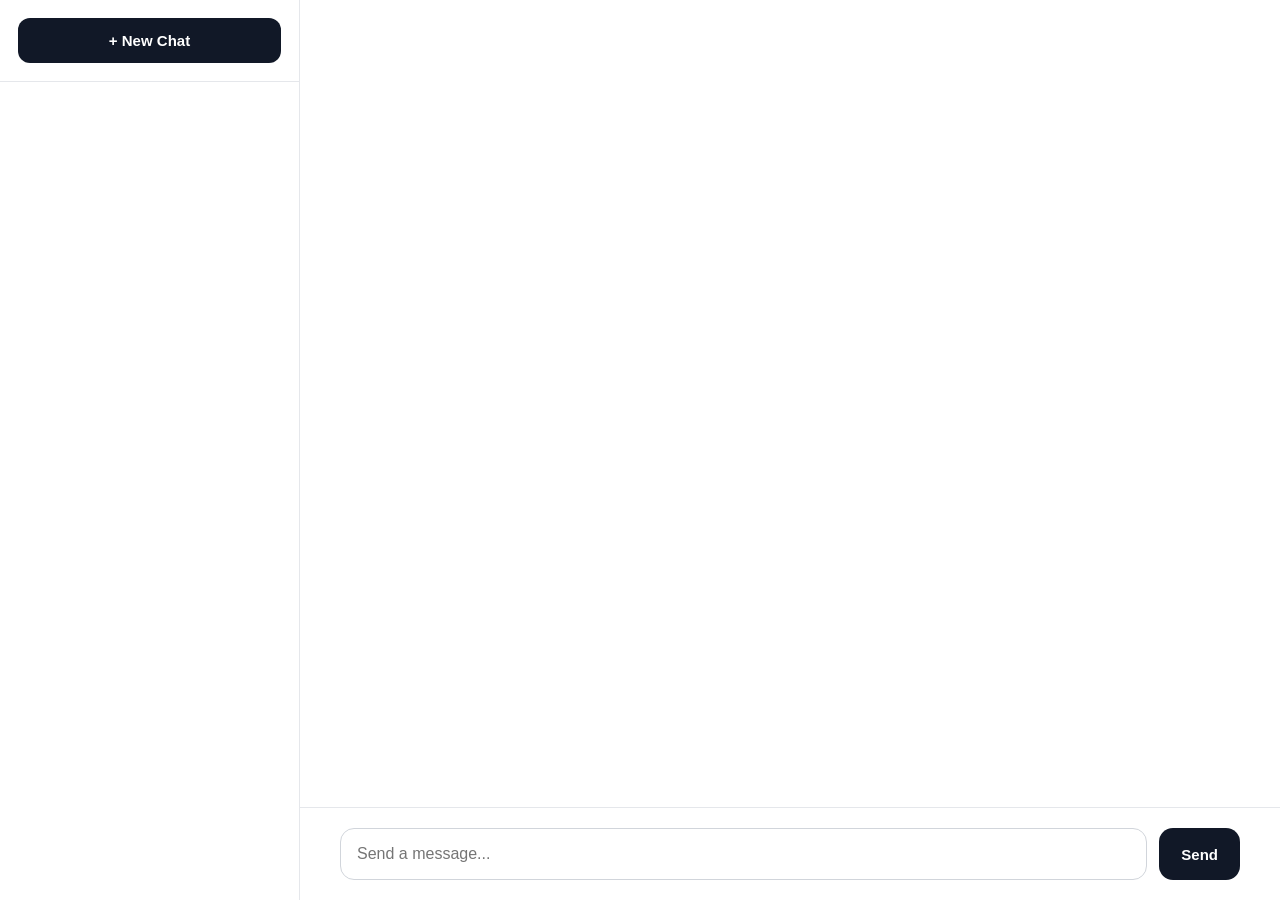
==== templates/chat.html @ bc6af782 "first commit" ====
<!DOCTYPE html>
<html>
<head>
<meta charset="UTF-8">
<title>AI Assistant</title>

<style>
/* =========================
   GLOBAL
========================= */

* {
    box-sizing: border-box;
}

body {
    margin: 0;
    font-family: -apple-system, BlinkMacSystemFont, "Segoe UI", Roboto, Inter, Arial, sans-serif;
    background: #f3f4f6;
    height: 100vh;
    display: flex;
    color: #111827;
}

/* =========================
   SIDEBAR
========================= */

.sidebar {
    width: 300px;
    background: #ffffff;
    border-right: 1px solid #e5e7eb;
    display: flex;
    flex-direction: column;
}

.sidebar-header {
    padding: 18px;
    border-bottom: 1px solid #e5e7eb;
}

.new-chat {
    width: 100%;
    padding: 14px;
    border: none;
    background: #111827;
    color: white;
    border-radius: 12px;
    cursor: pointer;
    font-size: 15px;
    font-weight: 600;
    transition: all 0.2s ease;
}

.new-chat:hover {
    background: #000;
    transform: translateY(-1px);
}

.chat-list {
    flex: 1;
    overflow-y: auto;
    padding: 8px;
}

.chat-item {
    padding: 14px;
    margin-bottom: 4px;
    border-radius: 10px;
    cursor: pointer;
    font-size: 15px;
    transition: all 0.15s ease;
}

.chat-item:hover {
    background: #f3f4f6;
}

.chat-item.active {
    background: #e5e7eb;
    font-weight: 600;
}

/* =========================
   MAIN AREA
========================= */

.main {
    flex: 1;
    display: flex;
    flex-direction: column;
    background: #ffffff;
}

.messages {
    flex: 1;
    overflow-y: auto;
    padding: 40px;
    display: flex;
    flex-direction: column;
    gap: 16px;
}

/* Message row */

.message {
    display: flex;
    width: 100%;
}

/* User right */

.message.user {
    justify-content: flex-end;
}

/* Bot left */

.message.assistant {
    justify-content: flex-start;
}

/* Bubble base */

.bubble {
    padding: 14px 18px;
    border-radius: 18px;
    max-width: 70%;
    font-size: 16px;
    line-height: 1.6;
    word-break: break-word;
}

/* User bubble style */

.message.user .bubble {
    background: #111827;
    color: white;
    border-bottom-right-radius: 4px;
}

/* Bot bubble style */

.message.assistant .bubble {
    background: #f3f4f6;
    color: #111827;
    border-bottom-left-radius: 4px;
}

/* =========================
   INPUT AREA
========================= */

.input-area {
    padding: 20px;
    border-top: 1px solid #e5e7eb;
    background: #ffffff;
}

.input-box {
    display: flex;
    gap: 12px;
    max-width: 900px;
    margin: auto;
}

input {
    flex: 1;
    padding: 16px;
    border-radius: 14px;
    border: 1px solid #d1d5db;
    font-size: 16px;
    outline: none;
    transition: border 0.2s ease, box-shadow 0.2s ease;
}

input:focus {
    border: 1px solid #111827;
    box-shadow: 0 0 0 3px rgba(0,0,0,0.05);
}

button.send {
    padding: 16px 22px;
    border: none;
    background: #111827;
    color: white;
    border-radius: 14px;
    cursor: pointer;
    font-size: 15px;
    font-weight: 600;
    transition: all 0.2s ease;
}

button.send:hover {
    background: #000;
    transform: translateY(-1px);
}

/* =========================
   CODE BLOCKS
========================= */

.code-container {
    position: relative;
    margin-top: 14px;
}

pre {
    background: #0f172a;
    color: #e5e7eb;
    padding: 18px;
    border-radius: 12px;
    overflow-x: auto;
    font-size: 14px;
    line-height: 1.6;
}

.copy-btn {
    position: absolute;
    right: 12px;
    top: 12px;
    background: #1f2937;
    border: none;
    color: white;
    padding: 6px 12px;
    border-radius: 8px;
    cursor: pointer;
    font-size: 13px;
    transition: background 0.15s ease;
}

.copy-btn:hover {
    background: #374151;
}

/* =========================
   SCROLLBAR
========================= */

::-webkit-scrollbar {
    width: 10px;
}

::-webkit-scrollbar-track {
    background: transparent;
}

::-webkit-scrollbar-thumb {
    background: #d1d5db;
    border-radius: 10px;
}

::-webkit-scrollbar-thumb:hover {
    background: #9ca3af;
}
/* =========================
   WRITING INDICATOR
========================= */

.writing-indicator {
    display: inline-block;
    font-style: italic;
    opacity: 0.7;
}

.writing-dots::after {
    content: "";
    animation: writingDots 1.4s infinite;
}

@keyframes writingDots {

    0% { content: ""; }

    25% { content: "."; }

    50% { content: ".."; }

    75% { content: "..."; }

    100% { content: ""; }
}


</style>
</head>

<body>

<div class="sidebar">

    <div class="sidebar-header">
        <button class="new-chat" onclick="newChat()">+ New Chat</button>
    </div>

    <div class="chat-list" id="chatList"></div>

</div>

<div class="main">

    <div class="messages" id="messages"></div>

    <div class="input-area">
        <div class="input-box">
            <input id="input" placeholder="Send a message..." onkeydown="if(event.key==='Enter')sendMessage()">
            <button class="send" onclick="sendMessage()">Send</button>
        </div>
    </div>

</div>

<script>

let currentChat = null

function escapeHtml(text) {

    return text
        .replaceAll("&", "&amp;")
        .replaceAll("<", "&lt;")
        .replaceAll(">", "&gt;")
}

function renderMessage(role, content) {

    const container = document.createElement("div")
    container.className = "message " + role

    let html

    if(role === "assistant") {

        html = content.replace(/```(.*?)```/gs, function(match, code) {

            const safeCode = escapeHtml(code)

            return `
            <div class="code-container">
                <button class="copy-btn" onclick="copyCode(this)">Copy</button>
                <pre>${safeCode}</pre>
            </div>`
        })

    } else {

        html = escapeHtml(content)

    }

    container.innerHTML = `<div class="bubble">${html}</div>`

    document.getElementById("messages").appendChild(container)

    scrollBottom()
}

function renderWritingIndicator() {

    const container = document.createElement("div")
    container.className = "message assistant"

    container.id = "writingBubble"

    container.innerHTML = `
        <div class="bubble">
            <span class="writing-indicator">
                writing<span class="writing-dots"></span>
            </span>
        </div>
    `

    document.getElementById("messages").appendChild(container)

    scrollBottom()
}

function removeWritingIndicator() {

    const el = document.getElementById("writingBubble")

    if(el) el.remove()
}

function scrollBottom() {
    const m = document.getElementById("messages")
    m.scrollTop = m.scrollHeight
}

async function sendMessage() {

    const input = document.getElementById("input")
    const text = input.value

    if (!text) return

    renderMessage("user", text)

    input.value = ""

    renderWritingIndicator()

    try {

        const res = await fetch("/chat", {
            method: "POST",
            headers: {
                "Content-Type": "application/json"
            },
            body: JSON.stringify({
                message: text,
                chat_id: currentChat,
                stream: true
            })
        })

        const reader = res.body.getReader()
        const decoder = new TextDecoder()

        removeWritingIndicator()

        // create empty assistant bubble
        const container = document.createElement("div")
        container.className = "message assistant"

        const bubble = document.createElement("div")
        bubble.className = "bubble"

        container.appendChild(bubble)
        document.getElementById("messages").appendChild(container)

        let fullText = ""

        while (true) {

            const { done, value } = await reader.read()

            if (done) break

            const chunk = decoder.decode(value)

            const lines = chunk.split("\n")

            for (const line of lines) {

                if (!line.trim()) continue

                const data = JSON.parse(line)

                if (data.chat_id)
                    currentChat = data.chat_id

                if (data.token) {

                    fullText += data.token

                    bubble.innerText = fullText

                    scrollBottom()
                }
            }
        }

        // re-render with code blocks support
        container.remove()
        renderMessage("assistant", fullText)

        loadChats()

    } catch (err) {

        removeWritingIndicator()

        renderMessage("assistant", "Error: connection failed")
    }
}


async function newChat() {

    const res = await fetch("/new_chat", {
        method: "POST"
    })

    const data = await res.json()

    currentChat = data.chat_id

    document.getElementById("messages").innerHTML = ""

    loadChats()
}

async function loadChats() {

    const res = await fetch("/get_chats")

    const chats = await res.json()

    const list = document.getElementById("chatList")

    list.innerHTML = ""

    for(const id in chats) {

        const div = document.createElement("div")

        div.className = "chat-item"

        if(id === currentChat)
            div.classList.add("active")

        div.innerText = chats[id].title

        div.onclick = () => loadChat(id)

        list.appendChild(div)
    }
}

async function loadChat(id) {

    currentChat = id

    const res = await fetch("/load_chat/" + id)

    const data = await res.json()

    const messages = document.getElementById("messages")

    messages.innerHTML = ""

    data.messages.forEach(m => renderMessage(m.role, m.content))

    loadChats()
}

function copyCode(btn) {

    const code = btn.nextElementSibling.innerText

    navigator.clipboard.writeText(code)

    btn.innerText = "Copied"

    setTimeout(() => btn.innerText = "Copy", 1000)
}

loadChats()

</script>

</body>
</html>
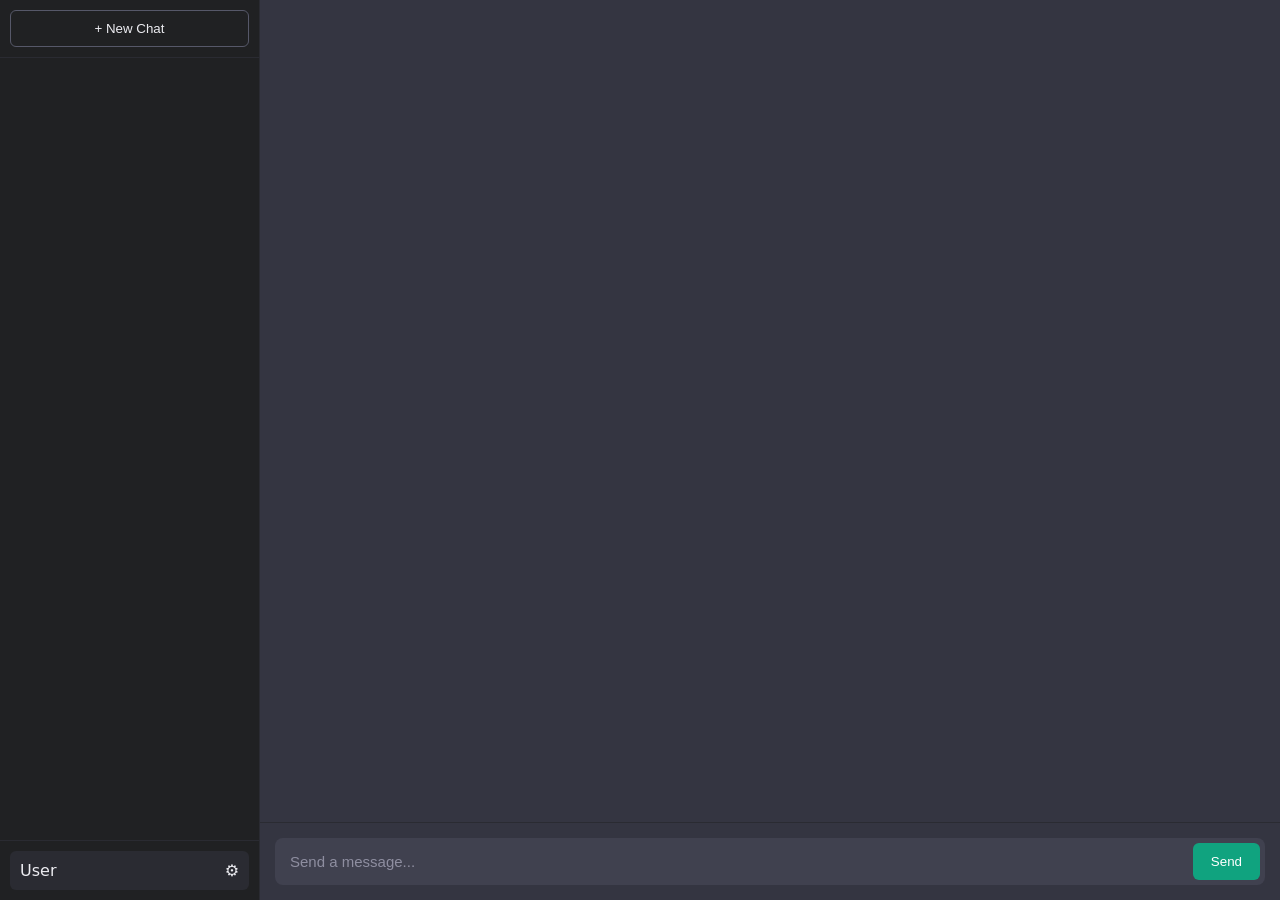
==== commit 3b4304be: "main" ====
--- a/templates/chat.html
+++ b/templates/chat.html
@@ -5,9 +5,8 @@
 <title>AI Assistant</title>
 
 <style>
-/* =========================
-   GLOBAL
-========================= */
+
+/* RESET */
 
 * {
     box-sizing: border-box;
@@ -15,230 +14,234 @@
 
 body {
     margin: 0;
-    font-family: -apple-system, BlinkMacSystemFont, "Segoe UI", Roboto, Inter, Arial, sans-serif;
-    background: #f3f4f6;
+    font-family: system-ui, -apple-system, Segoe UI, Roboto, Arial, sans-serif;
+    background: #343541;
+    color: #ececf1;
     height: 100vh;
     display: flex;
-    color: #111827;
-}
-
-/* =========================
-   SIDEBAR
-========================= */
+}
+
+
+/* SIDEBAR */
 
 .sidebar {
-    width: 300px;
-    background: #ffffff;
-    border-right: 1px solid #e5e7eb;
+    width: 260px;
+    background: #202123;
     display: flex;
     flex-direction: column;
+    border-right: 1px solid #2a2b32;
 }
 
 .sidebar-header {
-    padding: 18px;
-    border-bottom: 1px solid #e5e7eb;
+    padding: 10px;
+    border-bottom: 1px solid #2a2b32;
 }
 
 .new-chat {
     width: 100%;
-    padding: 14px;
-    border: none;
-    background: #111827;
-    color: white;
-    border-radius: 12px;
-    cursor: pointer;
-    font-size: 15px;
-    font-weight: 600;
-    transition: all 0.2s ease;
+    padding: 10px;
+    background: transparent;
+    border: 1px solid #565869;
+    color: #ececf1;
+    border-radius: 6px;
+    cursor: pointer;
 }
 
 .new-chat:hover {
-    background: #000;
-    transform: translateY(-1px);
+    background: #2a2b32;
 }
 
 .chat-list {
     flex: 1;
     overflow-y: auto;
-    padding: 8px;
 }
 
 .chat-item {
-    padding: 14px;
-    margin-bottom: 4px;
-    border-radius: 10px;
-    cursor: pointer;
-    font-size: 15px;
-    transition: all 0.15s ease;
+    padding: 12px;
+    cursor: pointer;
+    color: #ececf1;
+    border-bottom: 1px solid #2a2b32;
 }
 
 .chat-item:hover {
-    background: #f3f4f6;
+    background: #2a2b32;
 }
 
 .chat-item.active {
-    background: #e5e7eb;
-    font-weight: 600;
-}
-
-/* =========================
-   MAIN AREA
-========================= */
+    background: #343541;
+}
+
+
+/* MAIN */
 
 .main {
     flex: 1;
     display: flex;
     flex-direction: column;
-    background: #ffffff;
-}
+    height: 100vh;
+}
+
+
+/* MESSAGES */
 
 .messages {
     flex: 1;
     overflow-y: auto;
-    padding: 40px;
-    display: flex;
-    flex-direction: column;
-    gap: 16px;
-}
-
-/* Message row */
+    padding: 20px;
+}
+
+
+/* MESSAGE CONTAINER */
 
 .message {
     display: flex;
-    width: 100%;
-}
-
-/* User right */
+    margin-bottom: 20px;
+}
 
 .message.user {
     justify-content: flex-end;
 }
 
-/* Bot left */
-
 .message.assistant {
     justify-content: flex-start;
 }
 
-/* Bubble base */
+
+/* BUBBLES */
 
 .bubble {
-    padding: 14px 18px;
-    border-radius: 18px;
     max-width: 70%;
-    font-size: 16px;
-    line-height: 1.6;
-    word-break: break-word;
-}
-
-/* User bubble style */
+    padding: 12px 16px;
+    border-radius: 12px;
+    white-space: pre-wrap;
+    line-height: 1.5;
+    font-size: 15px;
+}
+
+
+/* USER bubble */
 
 .message.user .bubble {
-    background: #111827;
+    background: #10a37f;
     color: white;
     border-bottom-right-radius: 4px;
 }
 
-/* Bot bubble style */
+
+/* ASSISTANT bubble */
 
 .message.assistant .bubble {
-    background: #f3f4f6;
-    color: #111827;
+    background: #444654;
+    color: #ececf1;
     border-bottom-left-radius: 4px;
 }
 
-/* =========================
-   INPUT AREA
-========================= */
+
+/* INPUT AREA */
 
 .input-area {
-    padding: 20px;
-    border-top: 1px solid #e5e7eb;
-    background: #ffffff;
+    padding: 15px;
+    background: #343541;
+    border-top: 1px solid #2a2b32;
 }
 
 .input-box {
     display: flex;
-    gap: 12px;
-    max-width: 900px;
-    margin: auto;
-}
-
-input {
+    background: #40414f;
+    border-radius: 8px;
+    padding: 5px;
+}
+
+.input-box input {
     flex: 1;
-    padding: 16px;
-    border-radius: 14px;
-    border: 1px solid #d1d5db;
-    font-size: 16px;
+    background: transparent;
+    border: none;
     outline: none;
-    transition: border 0.2s ease, box-shadow 0.2s ease;
-}
-
-input:focus {
-    border: 1px solid #111827;
-    box-shadow: 0 0 0 3px rgba(0,0,0,0.05);
-}
-
-button.send {
-    padding: 16px 22px;
+    color: white;
+    padding: 10px;
+    font-size: 15px;
+}
+
+.input-box input::placeholder {
+    color: #8e8ea0;
+}
+
+.send {
+    background: #10a37f;
     border: none;
-    background: #111827;
     color: white;
-    border-radius: 14px;
-    cursor: pointer;
-    font-size: 15px;
-    font-weight: 600;
-    transition: all 0.2s ease;
-}
-
-button.send:hover {
-    background: #000;
-    transform: translateY(-1px);
-}
-
-/* =========================
-   CODE BLOCKS
-========================= */
+    padding: 10px 18px;
+    border-radius: 6px;
+    cursor: pointer;
+}
+
+.send:hover {
+    background: #0e8f6f;
+}
+
+
+/* CODE BLOCK */
 
 .code-container {
     position: relative;
-    margin-top: 14px;
-}
-
-pre {
-    background: #0f172a;
-    color: #e5e7eb;
-    padding: 18px;
-    border-radius: 12px;
+    background: #1e1e1e;
+    border-radius: 8px;
+    margin-top: 8px;
+}
+
+.code-container pre {
+    margin: 0;
+    padding: 14px;
     overflow-x: auto;
+    color: #d4d4d4;
+    font-family: Consolas, monospace;
     font-size: 14px;
-    line-height: 1.6;
-}
+}
+
+
+/* COPY BUTTON */
 
 .copy-btn {
     position: absolute;
-    right: 12px;
-    top: 12px;
-    background: #1f2937;
+    top: 6px;
+    right: 6px;
+    background: #10a37f;
     border: none;
     color: white;
-    padding: 6px 12px;
-    border-radius: 8px;
-    cursor: pointer;
-    font-size: 13px;
-    transition: background 0.15s ease;
+    padding: 4px 8px;
+    font-size: 12px;
+    border-radius: 6px;
+    cursor: pointer;
 }
 
 .copy-btn:hover {
-    background: #374151;
-}
-
-/* =========================
-   SCROLLBAR
-========================= */
+    background: #0e8f6f;
+}
+
+
+/* WRITING INDICATOR */
+
+.writing-indicator {
+    color: #8e8ea0;
+    font-style: italic;
+}
+
+.writing-dots::after {
+    content: "...";
+    animation: dots 1.5s infinite;
+}
+
+@keyframes dots {
+    0% { content: "."; }
+    33% { content: ".."; }
+    66% { content: "..."; }
+}
+
+
+/* SCROLLBAR */
 
 ::-webkit-scrollbar {
-    width: 10px;
+    width: 8px;
 }
 
 ::-webkit-scrollbar-track {
@@ -246,43 +249,108 @@
 }
 
 ::-webkit-scrollbar-thumb {
-    background: #d1d5db;
-    border-radius: 10px;
+    background: #565869;
+    border-radius: 4px;
 }
 
 ::-webkit-scrollbar-thumb:hover {
-    background: #9ca3af;
-}
-/* =========================
-   WRITING INDICATOR
-========================= */
-
-.writing-indicator {
-    display: inline-block;
-    font-style: italic;
-    opacity: 0.7;
-}
-
-.writing-dots::after {
-    content: "";
-    animation: writingDots 1.4s infinite;
-}
-
-@keyframes writingDots {
-
-    0% { content: ""; }
-
-    25% { content: "."; }
-
-    50% { content: ".."; }
-
-    75% { content: "..."; }
-
-    100% { content: ""; }
+    background: #6b6c7b;
+}
+.chat-item {
+    padding: 12px;
+    cursor: pointer;
+    color: #ececf1;
+    border-bottom: 1px solid #2a2b32;
+    display: flex;
+    justify-content: space-between;
+    align-items: center;
+}
+
+.chat-title {
+    flex: 1;
+}
+
+.chat-menu-btn {
+    background: transparent;
+    border: none;
+    color: #8e8ea0;
+    font-size: 18px;
+    cursor: pointer;
+    padding: 4px 8px;
+    border-radius: 6px;
+}
+
+.chat-menu-btn:hover {
+    background: #2a2b32;
+    color: white;
+}
+
+.chat-menu {
+    position: fixed;
+    background: #202123;
+    border: 1px solid #3a3b47;
+    border-radius: 8px;
+    overflow: hidden;
+    z-index: 1000;
+    min-width: 140px;
+}
+
+.chat-menu-item {
+    padding: 10px 14px;
+    cursor: pointer;
+}
+
+.chat-menu-item:hover {
+    background: #2a2b32;
+}
+
+.chat-menu-item.delete {
+    color: #ff6b6b;
+}
+.sidebar-footer {
+    padding: 10px;
+    border-top: 1px solid #2a2b32;
+}
+
+.user-info {
+    padding: 10px;
+    background: #2a2b32;
+    border-radius: 6px;
+    cursor: pointer;
+    display: flex;
+    justify-content: space-between;
+}
+
+.user-info:hover {
+    background: #3a3b47;
+}
+
+.user-menu {
+    position: fixed;
+    background: #202123;
+    border: 1px solid #3a3b47;
+    border-radius: 8px;
+    overflow: hidden;
+    z-index: 1000;
+    min-width: 180px;
+}
+
+.user-menu-item {
+    padding: 10px;
+    cursor: pointer;
+}
+
+.user-menu-item:hover {
+    background: #2a2b32;
+}
+
+.user-menu-item.danger {
+    color: #ff6b6b;
 }
 
 
 </style>
+<link href="https://fonts.googleapis.com/css2?family=Inter:wght@400;500;600&display=swap" rel="stylesheet">
 </head>
 
 <body>
@@ -294,6 +362,15 @@
     </div>
 
     <div class="chat-list" id="chatList"></div>
+    <div class="sidebar-footer">
+
+    <div class="user-info" onclick="toggleUserMenu()">
+        <span id="username">User</span>
+        <span>⚙</span>
+    </div>
+
+</div>
+
 
 </div>
 
@@ -476,77 +553,216 @@
 }
 
 
-async function newChat() {
-
-    const res = await fetch("/new_chat", {
+function newChat() {
+
+    currentChat = null
+
+    document.getElementById("messages").innerHTML = ""
+}
+
+async function loadChats() {
+
+    const res = await fetch("/get_chats")
+    const chats = await res.json()
+
+    const list = document.getElementById("chatList")
+    list.innerHTML = ""
+
+    for (const id in chats) {
+
+        const div = document.createElement("div")
+        div.className = "chat-item"
+
+        if (id === currentChat)
+            div.classList.add("active")
+
+        const title = document.createElement("span")
+        title.className = "chat-title"
+        title.innerText = chats[id].title
+
+        title.onclick = () => loadChat(id)
+
+        const menuBtn = document.createElement("button")
+        menuBtn.className = "chat-menu-btn"
+        menuBtn.innerText = "⋯"
+
+        menuBtn.onclick = (e) => {
+            e.stopPropagation()
+            toggleChatMenu(id, menuBtn)
+        }
+
+        div.appendChild(title)
+        div.appendChild(menuBtn)
+
+        list.appendChild(div)
+    }
+}
+
+
+async function loadChat(id) {
+
+    currentChat = id
+
+    const res = await fetch("/load_chat/" + id)
+
+    const data = await res.json()
+
+    const messages = document.getElementById("messages")
+
+    messages.innerHTML = ""
+
+    data.messages.forEach(m => renderMessage(m.role, m.content))
+
+    loadChats()
+}
+
+function copyCode(btn) {
+
+    const code = btn.nextElementSibling.innerText
+
+    navigator.clipboard.writeText(code)
+
+    btn.innerText = "Copied"
+
+    setTimeout(() => btn.innerText = "Copy", 1000)
+}
+
+loadChats()
+
+let openMenu = null
+
+function toggleChatMenu(chatId, btn) {
+
+    closeMenu()
+
+    const menu = document.createElement("div")
+    menu.className = "chat-menu"
+
+    menu.innerHTML = `
+        <div class="chat-menu-item" onclick="renameChat('${chatId}')">Rename</div>
+        <div class="chat-menu-item delete" onclick="deleteChat('${chatId}')">Delete</div>
+    `
+
+    document.body.appendChild(menu)
+
+    const rect = btn.getBoundingClientRect()
+
+    menu.style.top = rect.bottom + "px"
+    menu.style.left = rect.left + "px"
+
+    openMenu = menu
+
+    setTimeout(() => {
+        document.addEventListener("click", closeMenuOnce)
+    }, 0)
+}
+
+function closeMenuOnce() {
+    closeMenu()
+    document.removeEventListener("click", closeMenuOnce)
+}
+
+function closeMenu() {
+    if (openMenu) {
+        openMenu.remove()
+        openMenu = null
+    }
+}
+
+async function renameChat(chatId) {
+
+    const newName = prompt("New chat name:")
+
+    if (!newName) return
+
+    await fetch("/rename_chat", {
+        method: "POST",
+        headers: {"Content-Type": "application/json"},
+        body: JSON.stringify({
+            chat_id: chatId,
+            title: newName
+        })
+    })
+
+    loadChats()
+}
+
+async function deleteChat(chatId) {
+
+    await fetch("/delete_chat", {
+        method: "POST",
+        headers: {"Content-Type": "application/json"},
+        body: JSON.stringify({
+            chat_id: chatId
+        })
+    })
+
+    if (chatId === currentChat) {
+        currentChat = null
+        document.getElementById("messages").innerHTML = ""
+    }
+
+    loadChats()
+}
+let userMenu = null
+
+function toggleUserMenu() {
+
+    closeUserMenu()
+
+    const menu = document.createElement("div")
+    menu.className = "user-menu"
+
+    menu.innerHTML = `
+        <div class="user-menu-item" onclick="selectUser()">Switch user</div>
+        <div class="user-menu-item" onclick="clearAllChats()">Delete all chats</div>
+        <div class="user-menu-item danger" onclick="logout()">Logout</div>
+    `
+
+    document.body.appendChild(menu)
+
+    const rect = document.querySelector(".user-info").getBoundingClientRect()
+
+    menu.style.bottom = "60px"
+    menu.style.left = rect.left + "px"
+
+    userMenu = menu
+
+    setTimeout(() => {
+        document.addEventListener("click", closeUserMenuOnce)
+    }, 0)
+}
+
+function closeUserMenuOnce() {
+    closeUserMenu()
+    document.removeEventListener("click", closeUserMenuOnce)
+}
+
+function closeUserMenu() {
+
+    if (userMenu) {
+        userMenu.remove()
+        userMenu = null
+    }
+}
+async function clearAllChats() {
+
+    if (!confirm("Delete all chats?")) return
+
+    await fetch("/delete_all_chats", {
         method: "POST"
     })
 
-    const data = await res.json()
-
-    currentChat = data.chat_id
+    currentChat = null
 
     document.getElementById("messages").innerHTML = ""
 
     loadChats()
 }
-
-async function loadChats() {
-
-    const res = await fetch("/get_chats")
-
-    const chats = await res.json()
-
-    const list = document.getElementById("chatList")
-
-    list.innerHTML = ""
-
-    for(const id in chats) {
-
-        const div = document.createElement("div")
-
-        div.className = "chat-item"
-
-        if(id === currentChat)
-            div.classList.add("active")
-
-        div.innerText = chats[id].title
-
-        div.onclick = () => loadChat(id)
-
-        list.appendChild(div)
-    }
-}
-
-async function loadChat(id) {
-
-    currentChat = id
-
-    const res = await fetch("/load_chat/" + id)
-
-    const data = await res.json()
-
-    const messages = document.getElementById("messages")
-
-    messages.innerHTML = ""
-
-    data.messages.forEach(m => renderMessage(m.role, m.content))
-
-    loadChats()
-}
-
-function copyCode(btn) {
-
-    const code = btn.nextElementSibling.innerText
-
-    navigator.clipboard.writeText(code)
-
-    btn.innerText = "Copied"
-
-    setTimeout(() => btn.innerText = "Copy", 1000)
-}
-
-loadChats()
+function selectUser() {
+
+    location.href = "/select_user"
+}
 
 </script>
 
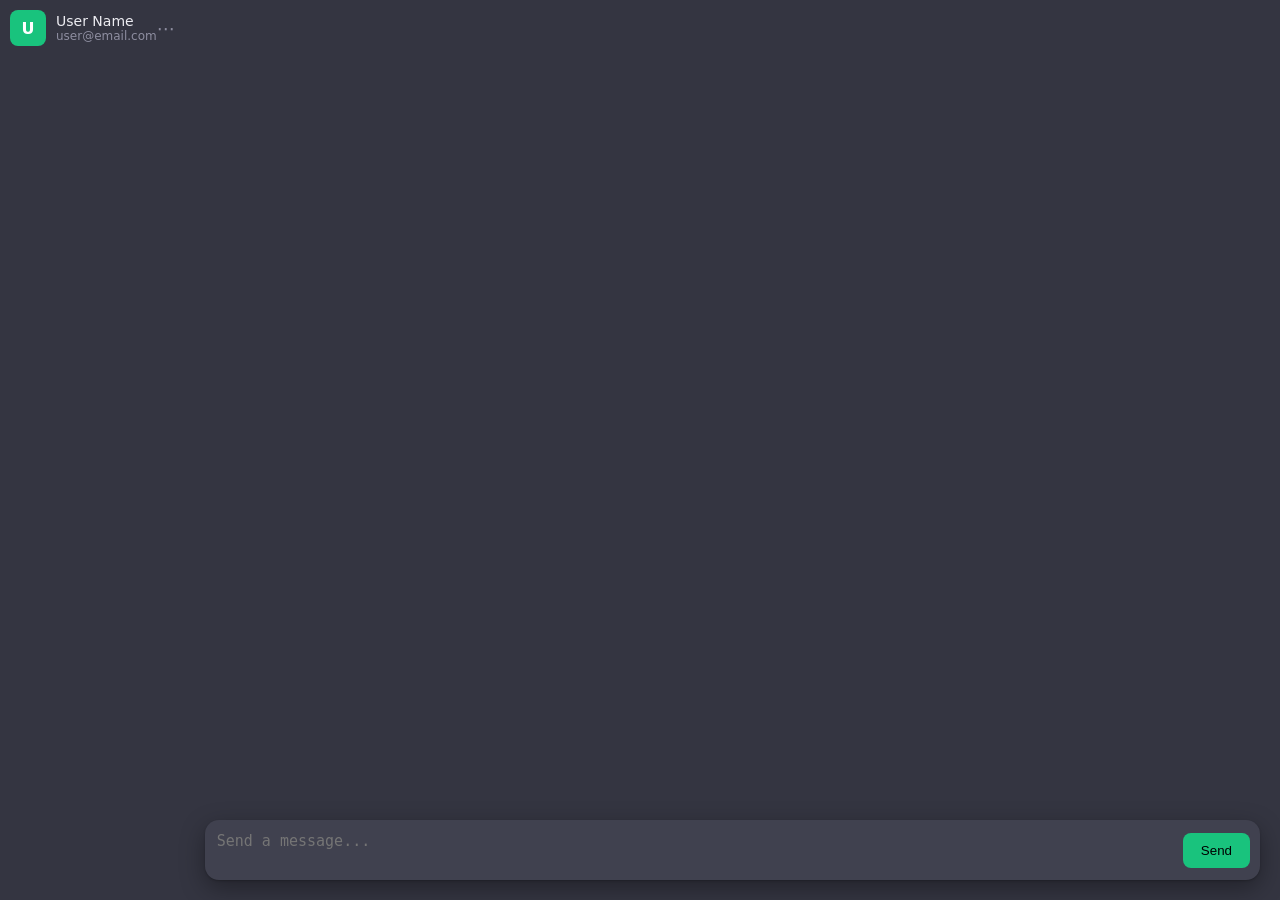
==== commit 183b697a: "hola" ====
--- a/templates/chat.html
+++ b/templates/chat.html
@@ -6,346 +6,680 @@
 
 <style>
 
+/* =========================================================
+   CHATGPT-LEVEL PROFESSIONAL UI
+   Version: ULTRA PRO 2026
+========================================================= */
+
+:root {
+
+    --bg-main: #343541;
+    --bg-sidebar: #202123;
+    --bg-hover: #2a2b32;
+    --bg-active: #2f3038;
+
+    --bg-user: #19c37d;
+    --bg-ai: #444654;
+
+    --bg-input: #40414f;
+
+    --border: #2a2b32;
+    --border-light: #3a3b47;
+
+    --text-main: #ececf1;
+    --text-secondary: #b4b4be;
+    --text-muted: #8e8ea0;
+
+    --accent: #19c37d;
+    --accent-hover: #13a46b;
+
+    --radius: 12px;
+
+    --shadow:
+        0 1px 2px rgba(0,0,0,0.2),
+        0 8px 24px rgba(0,0,0,0.35);
+
+}
+
 /* RESET */
 
 * {
+
     box-sizing: border-box;
-}
+
+}
+
+html, body {
+
+    margin: 0;
+    height: 100%;
+
+    font-family:
+        Inter,
+        system-ui,
+        -apple-system,
+        Segoe UI,
+        Roboto;
+
+    background: var(--bg-main);
+    color: var(--text-main);
+
+}
+
+/* LAYOUT */
 
 body {
-    margin: 0;
-    font-family: system-ui, -apple-system, Segoe UI, Roboto, Arial, sans-serif;
-    background: #343541;
-    color: #ececf1;
-    height: 100vh;
+
     display: flex;
-}
-
+    overflow: hidden;
+
+}
 
 /* SIDEBAR */
 
 .sidebar {
+
     width: 260px;
-    background: #202123;
+    background: var(--bg-sidebar);
+
     display: flex;
     flex-direction: column;
-    border-right: 1px solid #2a2b32;
-}
-
-.sidebar-header {
-    padding: 10px;
-    border-bottom: 1px solid #2a2b32;
+
+    border-right: 1px solid var(--border);
+
 }
 
 .new-chat {
-    width: 100%;
-    padding: 10px;
+
+    margin: 12px;
+
+    padding: 12px;
+
+    border-radius: 8px;
+
+    border: 1px solid var(--border-light);
+
     background: transparent;
-    border: 1px solid #565869;
-    color: #ececf1;
-    border-radius: 6px;
+
+    color: white;
+
     cursor: pointer;
+
+    transition: 0.2s;
+
 }
 
 .new-chat:hover {
-    background: #2a2b32;
-}
+
+    background: var(--bg-hover);
+    border-color: var(--accent);
+
+}
+
+/* CHAT LIST */
 
 .chat-list {
+
     flex: 1;
     overflow-y: auto;
+
+    padding: 8px;
+
 }
 
 .chat-item {
+
     padding: 12px;
+
+    border-radius: 8px;
+
     cursor: pointer;
-    color: #ececf1;
-    border-bottom: 1px solid #2a2b32;
+
+    transition: 0.15s;
+
 }
 
 .chat-item:hover {
-    background: #2a2b32;
+
+    background: var(--bg-hover);
+
 }
 
 .chat-item.active {
-    background: #343541;
-}
-
+
+    background: var(--bg-active);
+
+}
 
 /* MAIN */
 
 .main {
+
     flex: 1;
+
     display: flex;
     flex-direction: column;
-    height: 100vh;
-}
-
+
+}
 
 /* MESSAGES */
 
 .messages {
+
     flex: 1;
+
     overflow-y: auto;
+
+    padding: 40px 20px;
+
+}
+
+/* MESSAGE ROW */
+
+.message {
+
+    display: flex;
+
+    gap: 14px;
+
+    margin-bottom: 28px;
+
+    animation: fadeUp 0.25s ease;
+
+}
+
+/* AVATAR */
+
+.avatar {
+
+    width: 32px;
+    height: 32px;
+
+    border-radius: 6px;
+
+    display: flex;
+    align-items: center;
+    justify-content: center;
+
+    font-weight: bold;
+
+    flex-shrink: 0;
+
+}
+
+.avatar.user {
+
+    background: var(--accent);
+    color: white;
+
+}
+
+.avatar.ai {
+
+    background: #565869;
+
+}
+
+/* BUBBLE */
+
+.bubble {
+
+    padding: 14px 18px;
+
+    border-radius: var(--radius);
+
+    box-shadow: var(--shadow);
+
+    line-height: 1.6;
+
+    max-width: 720px;
+
+}
+
+.message.user .bubble {
+
+    background: var(--bg-user);
+
+}
+
+.message.assistant .bubble {
+
+    background: var(--bg-ai);
+
+}
+
+/* STREAM CURSOR */
+
+.cursor {
+
+    display: inline-block;
+
+    width: 8px;
+    height: 18px;
+
+    background: white;
+
+    margin-left: 4px;
+
+    animation: blink 1s infinite;
+
+}
+
+@keyframes blink {
+
+    0%,50%,100% {opacity:1}
+    25%,75% {opacity:0}
+
+}
+
+/* INPUT */
+
+.input-area {
+
     padding: 20px;
-}
-
-
-/* MESSAGE CONTAINER */
-
-.message {
+
+}
+
+.input-box {
+
     display: flex;
-    margin-bottom: 20px;
-}
-
-.message.user {
-    justify-content: flex-end;
-}
-
-.message.assistant {
-    justify-content: flex-start;
-}
-
-
-/* BUBBLES */
-
-.bubble {
-    max-width: 70%;
-    padding: 12px 16px;
-    border-radius: 12px;
-    white-space: pre-wrap;
-    line-height: 1.5;
+
+    align-items: center;
+
+    background: var(--bg-input);
+
+    border-radius: 14px;
+
+    padding: 10px;
+
+    box-shadow: var(--shadow);
+
+}
+
+/* TEXTAREA */
+
+textarea {
+
+    flex: 1;
+
+    background: transparent;
+
+    border: none;
+
+    outline: none;
+
+    color: white;
+
+    resize: none;
+
     font-size: 15px;
-}
-
-
-/* USER bubble */
-
-.message.user .bubble {
-    background: #10a37f;
-    color: white;
-    border-bottom-right-radius: 4px;
-}
-
-
-/* ASSISTANT bubble */
-
-.message.assistant .bubble {
-    background: #444654;
+
+    max-height: 200px;
+
+}
+
+/* SEND */
+
+.send {
+
+    background: var(--accent);
+
+    border: none;
+
+    padding: 10px 18px;
+
+    border-radius: 8px;
+
+    cursor: pointer;
+
+    transition: 0.2s;
+
+}
+
+.send:hover {
+
+    background: var(--accent-hover);
+
+    transform: scale(1.05);
+
+}
+
+/* CODE */
+
+pre {
+
+    background: #1e1e1e;
+
+    padding: 14px;
+
+    border-radius: 8px;
+
+    overflow-x: auto;
+
+}
+
+/* SCROLLBAR */
+
+::-webkit-scrollbar {
+
+    width: 8px;
+
+}
+
+::-webkit-scrollbar-thumb {
+
+    background: #565869;
+    border-radius: 6px;
+
+}
+
+/* ANIMATION */
+
+@keyframes fadeUp {
+
+    from {
+
+        opacity: 0;
+        transform: translateY(10px);
+
+    }
+
+    to {
+
+        opacity: 1;
+        transform: translateY(0);
+
+    }
+
+}
+
+/* MOBILE */
+
+@media (max-width: 800px) {
+
+    .sidebar {
+
+        display: none;
+
+    }
+
+}
+/* =========================
+   CHAT MENU (3 DOTS)
+========================= */
+
+.chat-menu {
+
+    position: fixed;
+
+    min-width: 180px;
+
+    background: rgba(32,33,35,0.98);
+
+    backdrop-filter: blur(12px);
+
+    border-radius: 10px;
+
+    border: 1px solid #3a3b47;
+
+    box-shadow:
+        0 10px 30px rgba(0,0,0,0.4),
+        0 0 0 1px rgba(255,255,255,0.02);
+
+    padding: 6px;
+
+    z-index: 9999;
+
+    animation: menuFade 0.15s ease;
+
+}
+
+/* ITEM */
+
+.chat-menu-item {
+
+    padding: 10px 14px;
+
+    border-radius: 6px;
+
+    cursor: pointer;
+
+    font-size: 14px;
+
     color: #ececf1;
-    border-bottom-left-radius: 4px;
-}
-
-
-/* INPUT AREA */
-
-.input-area {
-    padding: 15px;
-    background: #343541;
-    border-top: 1px solid #2a2b32;
-}
-
-.input-box {
+
+    transition: 0.15s;
+
     display: flex;
-    background: #40414f;
-    border-radius: 8px;
-    padding: 5px;
-}
-
-.input-box input {
-    flex: 1;
+    align-items: center;
+    gap: 8px;
+
+}
+
+/* HOVER */
+
+.chat-menu-item:hover {
+
+    background: #2a2b32;
+
+}
+
+/* DELETE */
+
+.chat-menu-item.delete {
+
+    color: #ff6b6b;
+
+}
+.chat-menu-btn {
+
     background: transparent;
     border: none;
-    outline: none;
-    color: white;
-    padding: 10px;
-    font-size: 15px;
-}
-
-.input-box input::placeholder {
+
     color: #8e8ea0;
-}
-
-.send {
-    background: #10a37f;
-    border: none;
-    color: white;
-    padding: 10px 18px;
+
+    font-size: 18px;
+
+    cursor: pointer;
+
     border-radius: 6px;
-    cursor: pointer;
-}
-
-.send:hover {
-    background: #0e8f6f;
-}
-
-
-/* CODE BLOCK */
-
-.code-container {
-    position: relative;
-    background: #1e1e1e;
-    border-radius: 8px;
-    margin-top: 8px;
-}
-
-.code-container pre {
-    margin: 0;
-    padding: 14px;
-    overflow-x: auto;
-    color: #d4d4d4;
-    font-family: Consolas, monospace;
-    font-size: 14px;
-}
-
-
-/* COPY BUTTON */
-
-.copy-btn {
-    position: absolute;
-    top: 6px;
-    right: 6px;
-    background: #10a37f;
-    border: none;
-    color: white;
+
     padding: 4px 8px;
-    font-size: 12px;
-    border-radius: 6px;
-    cursor: pointer;
-}
-
-.copy-btn:hover {
-    background: #0e8f6f;
-}
-
-
-/* WRITING INDICATOR */
-
-.writing-indicator {
-    color: #8e8ea0;
-    font-style: italic;
-}
-
-.writing-dots::after {
-    content: "...";
-    animation: dots 1.5s infinite;
-}
-
-@keyframes dots {
-    0% { content: "."; }
-    33% { content: ".."; }
-    66% { content: "..."; }
-}
-
-
-/* SCROLLBAR */
-
-::-webkit-scrollbar {
-    width: 8px;
-}
-
-::-webkit-scrollbar-track {
-    background: transparent;
-}
-
-::-webkit-scrollbar-thumb {
-    background: #565869;
-    border-radius: 4px;
-}
-
-::-webkit-scrollbar-thumb:hover {
-    background: #6b6c7b;
-}
-.chat-item {
-    padding: 12px;
-    cursor: pointer;
-    color: #ececf1;
-    border-bottom: 1px solid #2a2b32;
-    display: flex;
-    justify-content: space-between;
-    align-items: center;
-}
-
-.chat-title {
-    flex: 1;
-}
-
-.chat-menu-btn {
-    background: transparent;
-    border: none;
-    color: #8e8ea0;
-    font-size: 18px;
-    cursor: pointer;
-    padding: 4px 8px;
-    border-radius: 6px;
+
+    opacity: 0;
+
+    transition: 0.2s;
+
+}
+
+/* show only on hover */
+
+.chat-item:hover .chat-menu-btn {
+
+    opacity: 1;
+
 }
 
 .chat-menu-btn:hover {
+
     background: #2a2b32;
     color: white;
-}
-
-.chat-menu {
+
+}
+
+.chat-menu-item.delete:hover {
+
+    background: rgba(255,107,107,0.1);
+
+}
+
+/* ANIMATION */
+
+@keyframes menuFade {
+
+    from {
+
+        opacity: 0;
+        transform: translateY(-6px) scale(0.96);
+
+    }
+
+    to {
+
+        opacity: 1;
+        transform: translateY(0) scale(1);
+
+    }
+
+}
+/* =========================
+   USER CARD
+========================= */
+
+.user-card {
+
+    display: flex;
+    align-items: center;
+    justify-content: space-between;
+
+    padding: 10px;
+
+    border-radius: 10px;
+
+    cursor: pointer;
+
+    transition: 0.2s;
+
+}
+
+.user-card:hover {
+
+    background: #2a2b32;
+
+}
+
+/* LEFT SIDE */
+
+.user-left {
+
+    display: flex;
+    align-items: center;
+    gap: 10px;
+
+}
+
+/* AVATAR */
+
+.user-avatar {
+
+    width: 36px;
+    height: 36px;
+
+    border-radius: 8px;
+
+    background: #19c37d;
+
+    display: flex;
+    align-items: center;
+    justify-content: center;
+
+    font-weight: bold;
+
+    color: white;
+
+}
+
+/* TEXT */
+
+.user-text {
+
+    display: flex;
+    flex-direction: column;
+
+}
+
+.user-name {
+
+    font-size: 14px;
+    font-weight: 500;
+
+}
+
+.user-email {
+
+    font-size: 12px;
+    color: #8e8ea0;
+
+}
+
+/* RIGHT ICON */
+
+.user-arrow {
+
+    color: #8e8ea0;
+
+    font-size: 18px;
+
+}
+
+/* =========================
+   USER MENU
+========================= */
+
+.user-menu {
+
     position: fixed;
-    background: #202123;
+
+    min-width: 220px;
+
+    background: rgba(32,33,35,0.98);
+
+    backdrop-filter: blur(10px);
+
+    border-radius: 10px;
+
     border: 1px solid #3a3b47;
-    border-radius: 8px;
-    overflow: hidden;
-    z-index: 1000;
-    min-width: 140px;
-}
-
-.chat-menu-item {
-    padding: 10px 14px;
+
+    box-shadow: 0 10px 30px rgba(0,0,0,0.4);
+
+    padding: 6px;
+
+    animation: menuFade 0.15s ease;
+
+}
+
+/* ITEM */
+
+.user-menu-item {
+
+    padding: 12px 14px;
+
+    border-radius: 6px;
+
     cursor: pointer;
-}
-
-.chat-menu-item:hover {
+
+    font-size: 14px;
+
+    transition: 0.15s;
+
+}
+
+.user-menu-item:hover {
+
     background: #2a2b32;
-}
-
-.chat-menu-item.delete {
+
+}
+
+.user-menu-item.danger {
+
     color: #ff6b6b;
-}
-.sidebar-footer {
-    padding: 10px;
-    border-top: 1px solid #2a2b32;
-}
-
-.user-info {
-    padding: 10px;
-    background: #2a2b32;
-    border-radius: 6px;
-    cursor: pointer;
-    display: flex;
-    justify-content: space-between;
-}
-
-.user-info:hover {
-    background: #3a3b47;
-}
-
-.user-menu {
-    position: fixed;
-    background: #202123;
-    border: 1px solid #3a3b47;
-    border-radius: 8px;
-    overflow: hidden;
-    z-index: 1000;
-    min-width: 180px;
-}
-
-.user-menu-item {
-    padding: 10px;
-    cursor: pointer;
-}
-
-.user-menu-item:hover {
-    background: #2a2b32;
-}
-
-.user-menu-item.danger {
-    color: #ff6b6b;
+
+}
+
+.user-menu-item.danger:hover {
+
+    background: rgba(255,107,107,0.1);
+
 }
 
 
@@ -355,21 +689,39 @@
 
 <body>
 
-<div class="sidebar">
-
-    <div class="sidebar-header">
-        <button class="new-chat" onclick="newChat()">+ New Chat</button>
+<div class="sidebar-footer">
+
+    <div class="user-card" onclick="toggleUserMenu(event)">
+
+
+        <div class="user-left">
+
+            <div class="user-avatar" id="userAvatar">
+                U
+            </div>
+
+            <div class="user-text">
+
+                <div class="user-name" id="username">
+                    User Name
+                </div>
+
+                <div class="user-email" id="userEmail">
+                    user@email.com
+                </div>
+
+            </div>
+
+        </div>
+
+        <div class="user-arrow">
+            ⋯
+        </div>
+
     </div>
 
-    <div class="chat-list" id="chatList"></div>
-    <div class="sidebar-footer">
-
-    <div class="user-info" onclick="toggleUserMenu()">
-        <span id="username">User</span>
-        <span>⚙</span>
-    </div>
-
 </div>
+
 
 
 </div>
@@ -380,8 +732,9 @@
 
     <div class="input-area">
         <div class="input-box">
-            <input id="input" placeholder="Send a message..." onkeydown="if(event.key==='Enter')sendMessage()">
-            <button class="send" onclick="sendMessage()">Send</button>
+<textarea id="input" placeholder="Send a message..."></textarea>
+<button class="send" onclick="sendMessage()">Send</button>
+
         </div>
     </div>
 
@@ -706,33 +1059,79 @@
 }
 let userMenu = null
 
-function toggleUserMenu() {
-
-    closeUserMenu()
+function toggleUserMenu(event) {
+
+    event.stopPropagation()
+
+    if (userMenu) {
+        closeUserMenu()
+        return
+    }
 
     const menu = document.createElement("div")
     menu.className = "user-menu"
 
     menu.innerHTML = `
-        <div class="user-menu-item" onclick="selectUser()">Switch user</div>
-        <div class="user-menu-item" onclick="clearAllChats()">Delete all chats</div>
-        <div class="user-menu-item danger" onclick="logout()">Logout</div>
+        <div class="user-menu-item" onclick="selectUser()">
+            👤 Switch account
+        </div>
+
+        <div class="user-menu-item" onclick="clearAllChats()">
+            🧹 Clear conversations
+        </div>
+
+        <div class="user-menu-item danger" onclick="logout()">
+            🚪 Log out
+        </div>
     `
 
     document.body.appendChild(menu)
 
-    const rect = document.querySelector(".user-info").getBoundingClientRect()
-
-    menu.style.bottom = "60px"
+    const rect = document
+        .querySelector(".user-card")
+        .getBoundingClientRect()
+
+    let menuTop = rect.top - menu.offsetHeight - 8
+
+    if (menuTop < 10)
+        menuTop = rect.bottom + 8
+
+    menu.style.top = menuTop + "px"
     menu.style.left = rect.left + "px"
 
     userMenu = menu
 
     setTimeout(() => {
-        document.addEventListener("click", closeUserMenuOnce)
-    }, 0)
-}
-
+        document.addEventListener("click", closeUserMenu)
+    }, 10)
+}
+
+function closeUserMenu() {
+
+    if (userMenu) {
+
+        userMenu.remove()
+        userMenu = null
+
+        document.removeEventListener("click", closeUserMenu)
+    }
+
+}
+
+fetch("/me")
+.then(r => r.json())
+.then(user => {
+
+    document.getElementById("username").innerText = user.name
+    document.getElementById("userEmail").innerText = user.email
+    document.getElementById("userAvatar").innerText =
+        user.name.charAt(0).toUpperCase()
+
+})
+
+function logout() {
+    location.href = "/logout"
+}
 function closeUserMenuOnce() {
     closeUserMenu()
     document.removeEventListener("click", closeUserMenuOnce)
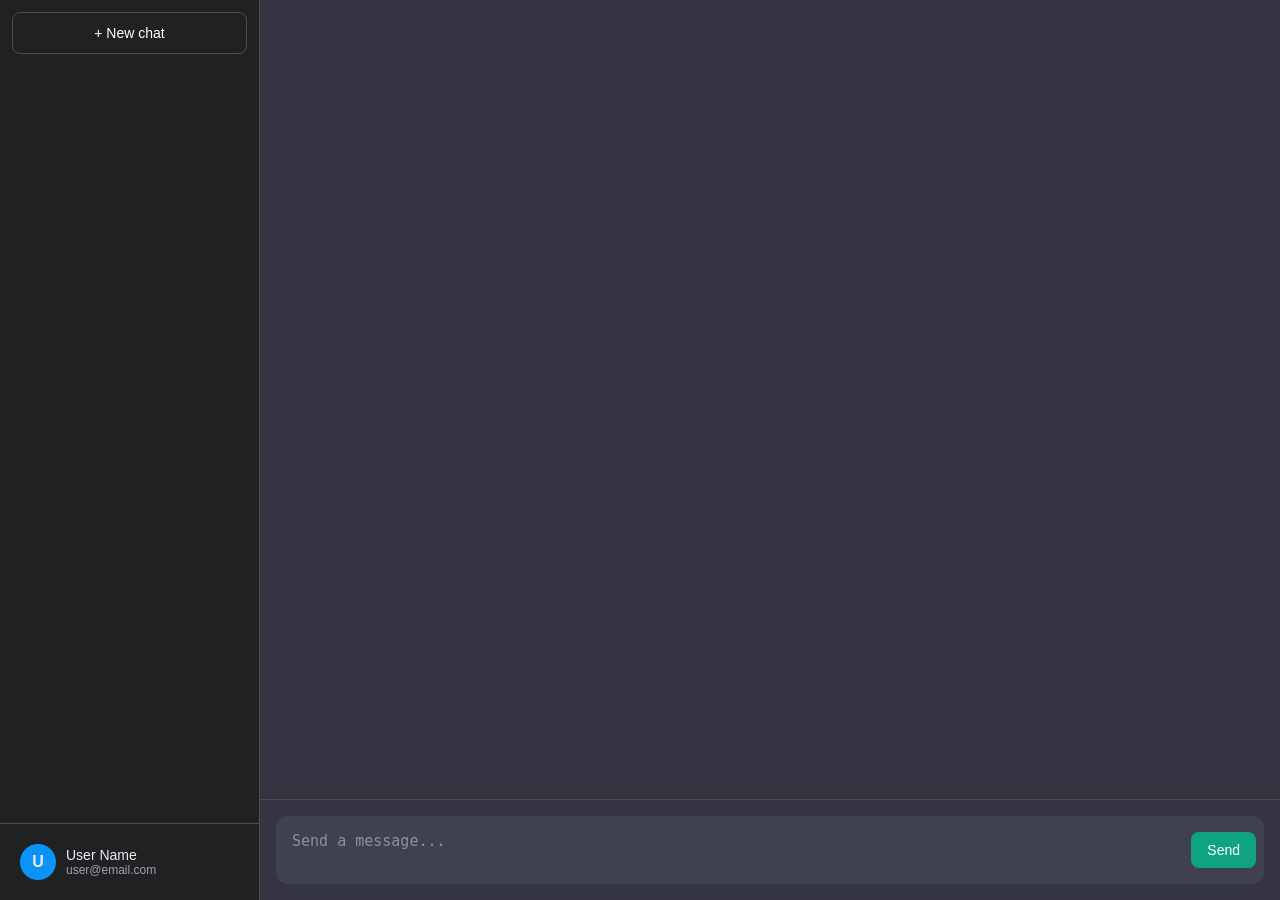
==== commit ab7896fa: "main" ====
--- a/templates/chat.html
+++ b/templates/chat.html
@@ -4,739 +4,72 @@
 <meta charset="UTF-8">
 <title>AI Assistant</title>
 
-<style>
-
-/* =========================================================
-   CHATGPT-LEVEL PROFESSIONAL UI
-   Version: ULTRA PRO 2026
-========================================================= */
-
-:root {
-
-    --bg-main: #343541;
-    --bg-sidebar: #202123;
-    --bg-hover: #2a2b32;
-    --bg-active: #2f3038;
-
-    --bg-user: #19c37d;
-    --bg-ai: #444654;
-
-    --bg-input: #40414f;
-
-    --border: #2a2b32;
-    --border-light: #3a3b47;
-
-    --text-main: #ececf1;
-    --text-secondary: #b4b4be;
-    --text-muted: #8e8ea0;
-
-    --accent: #19c37d;
-    --accent-hover: #13a46b;
-
-    --radius: 12px;
-
-    --shadow:
-        0 1px 2px rgba(0,0,0,0.2),
-        0 8px 24px rgba(0,0,0,0.35);
-
-}
-
-/* RESET */
-
-* {
-
-    box-sizing: border-box;
-
-}
-
-html, body {
-
-    margin: 0;
-    height: 100%;
-
-    font-family:
-        Inter,
-        system-ui,
-        -apple-system,
-        Segoe UI,
-        Roboto;
-
-    background: var(--bg-main);
-    color: var(--text-main);
-
-}
-
-/* LAYOUT */
-
-body {
-
-    display: flex;
-    overflow: hidden;
-
-}
-
-/* SIDEBAR */
-
-.sidebar {
-
-    width: 260px;
-    background: var(--bg-sidebar);
-
-    display: flex;
-    flex-direction: column;
-
-    border-right: 1px solid var(--border);
-
-}
-
-.new-chat {
-
-    margin: 12px;
-
-    padding: 12px;
-
-    border-radius: 8px;
-
-    border: 1px solid var(--border-light);
-
-    background: transparent;
-
-    color: white;
-
-    cursor: pointer;
-
-    transition: 0.2s;
-
-}
-
-.new-chat:hover {
-
-    background: var(--bg-hover);
-    border-color: var(--accent);
-
-}
-
-/* CHAT LIST */
-
-.chat-list {
-
-    flex: 1;
-    overflow-y: auto;
-
-    padding: 8px;
-
-}
-
-.chat-item {
-
-    padding: 12px;
-
-    border-radius: 8px;
-
-    cursor: pointer;
-
-    transition: 0.15s;
-
-}
-
-.chat-item:hover {
-
-    background: var(--bg-hover);
-
-}
-
-.chat-item.active {
-
-    background: var(--bg-active);
-
-}
-
-/* MAIN */
-
-.main {
-
-    flex: 1;
-
-    display: flex;
-    flex-direction: column;
-
-}
-
-/* MESSAGES */
-
-.messages {
-
-    flex: 1;
-
-    overflow-y: auto;
-
-    padding: 40px 20px;
-
-}
-
-/* MESSAGE ROW */
-
-.message {
-
-    display: flex;
-
-    gap: 14px;
-
-    margin-bottom: 28px;
-
-    animation: fadeUp 0.25s ease;
-
-}
-
-/* AVATAR */
-
-.avatar {
-
-    width: 32px;
-    height: 32px;
-
-    border-radius: 6px;
-
-    display: flex;
-    align-items: center;
-    justify-content: center;
-
-    font-weight: bold;
-
-    flex-shrink: 0;
-
-}
-
-.avatar.user {
-
-    background: var(--accent);
-    color: white;
-
-}
-
-.avatar.ai {
-
-    background: #565869;
-
-}
-
-/* BUBBLE */
-
-.bubble {
-
-    padding: 14px 18px;
-
-    border-radius: var(--radius);
-
-    box-shadow: var(--shadow);
-
-    line-height: 1.6;
-
-    max-width: 720px;
-
-}
-
-.message.user .bubble {
-
-    background: var(--bg-user);
-
-}
-
-.message.assistant .bubble {
-
-    background: var(--bg-ai);
-
-}
-
-/* STREAM CURSOR */
-
-.cursor {
-
-    display: inline-block;
-
-    width: 8px;
-    height: 18px;
-
-    background: white;
-
-    margin-left: 4px;
-
-    animation: blink 1s infinite;
-
-}
-
-@keyframes blink {
-
-    0%,50%,100% {opacity:1}
-    25%,75% {opacity:0}
-
-}
-
-/* INPUT */
-
-.input-area {
-
-    padding: 20px;
-
-}
-
-.input-box {
-
-    display: flex;
-
-    align-items: center;
-
-    background: var(--bg-input);
-
-    border-radius: 14px;
-
-    padding: 10px;
-
-    box-shadow: var(--shadow);
-
-}
-
-/* TEXTAREA */
-
-textarea {
-
-    flex: 1;
-
-    background: transparent;
-
-    border: none;
-
-    outline: none;
-
-    color: white;
-
-    resize: none;
-
-    font-size: 15px;
-
-    max-height: 200px;
-
-}
-
-/* SEND */
-
-.send {
-
-    background: var(--accent);
-
-    border: none;
-
-    padding: 10px 18px;
-
-    border-radius: 8px;
-
-    cursor: pointer;
-
-    transition: 0.2s;
-
-}
-
-.send:hover {
-
-    background: var(--accent-hover);
-
-    transform: scale(1.05);
-
-}
-
-/* CODE */
-
-pre {
-
-    background: #1e1e1e;
-
-    padding: 14px;
-
-    border-radius: 8px;
-
-    overflow-x: auto;
-
-}
-
-/* SCROLLBAR */
-
-::-webkit-scrollbar {
-
-    width: 8px;
-
-}
-
-::-webkit-scrollbar-thumb {
-
-    background: #565869;
-    border-radius: 6px;
-
-}
-
-/* ANIMATION */
-
-@keyframes fadeUp {
-
-    from {
-
-        opacity: 0;
-        transform: translateY(10px);
-
-    }
-
-    to {
-
-        opacity: 1;
-        transform: translateY(0);
-
-    }
-
-}
-
-/* MOBILE */
-
-@media (max-width: 800px) {
-
-    .sidebar {
-
-        display: none;
-
-    }
-
-}
-/* =========================
-   CHAT MENU (3 DOTS)
-========================= */
-
-.chat-menu {
-
-    position: fixed;
-
-    min-width: 180px;
-
-    background: rgba(32,33,35,0.98);
-
-    backdrop-filter: blur(12px);
-
-    border-radius: 10px;
-
-    border: 1px solid #3a3b47;
-
-    box-shadow:
-        0 10px 30px rgba(0,0,0,0.4),
-        0 0 0 1px rgba(255,255,255,0.02);
-
-    padding: 6px;
-
-    z-index: 9999;
-
-    animation: menuFade 0.15s ease;
-
-}
-
-/* ITEM */
-
-.chat-menu-item {
-
-    padding: 10px 14px;
-
-    border-radius: 6px;
-
-    cursor: pointer;
-
-    font-size: 14px;
-
-    color: #ececf1;
-
-    transition: 0.15s;
-
-    display: flex;
-    align-items: center;
-    gap: 8px;
-
-}
-
-/* HOVER */
-
-.chat-menu-item:hover {
-
-    background: #2a2b32;
-
-}
-
-/* DELETE */
-
-.chat-menu-item.delete {
-
-    color: #ff6b6b;
-
-}
-.chat-menu-btn {
-
-    background: transparent;
-    border: none;
-
-    color: #8e8ea0;
-
-    font-size: 18px;
-
-    cursor: pointer;
-
-    border-radius: 6px;
-
-    padding: 4px 8px;
-
-    opacity: 0;
-
-    transition: 0.2s;
-
-}
-
-/* show only on hover */
-
-.chat-item:hover .chat-menu-btn {
-
-    opacity: 1;
-
-}
-
-.chat-menu-btn:hover {
-
-    background: #2a2b32;
-    color: white;
-
-}
-
-.chat-menu-item.delete:hover {
-
-    background: rgba(255,107,107,0.1);
-
-}
-
-/* ANIMATION */
-
-@keyframes menuFade {
-
-    from {
-
-        opacity: 0;
-        transform: translateY(-6px) scale(0.96);
-
-    }
-
-    to {
-
-        opacity: 1;
-        transform: translateY(0) scale(1);
-
-    }
-
-}
-/* =========================
-   USER CARD
-========================= */
-
-.user-card {
-
-    display: flex;
-    align-items: center;
-    justify-content: space-between;
-
-    padding: 10px;
-
-    border-radius: 10px;
-
-    cursor: pointer;
-
-    transition: 0.2s;
-
-}
-
-.user-card:hover {
-
-    background: #2a2b32;
-
-}
-
-/* LEFT SIDE */
-
-.user-left {
-
-    display: flex;
-    align-items: center;
-    gap: 10px;
-
-}
-
-/* AVATAR */
-
-.user-avatar {
-
-    width: 36px;
-    height: 36px;
-
-    border-radius: 8px;
-
-    background: #19c37d;
-
-    display: flex;
-    align-items: center;
-    justify-content: center;
-
-    font-weight: bold;
-
-    color: white;
-
-}
-
-/* TEXT */
-
-.user-text {
-
-    display: flex;
-    flex-direction: column;
-
-}
-
-.user-name {
-
-    font-size: 14px;
-    font-weight: 500;
-
-}
-
-.user-email {
-
-    font-size: 12px;
-    color: #8e8ea0;
-
-}
-
-/* RIGHT ICON */
-
-.user-arrow {
-
-    color: #8e8ea0;
-
-    font-size: 18px;
-
-}
-
-/* =========================
-   USER MENU
-========================= */
-
-.user-menu {
-
-    position: fixed;
-
-    min-width: 220px;
-
-    background: rgba(32,33,35,0.98);
-
-    backdrop-filter: blur(10px);
-
-    border-radius: 10px;
-
-    border: 1px solid #3a3b47;
-
-    box-shadow: 0 10px 30px rgba(0,0,0,0.4);
-
-    padding: 6px;
-
-    animation: menuFade 0.15s ease;
-
-}
-
-/* ITEM */
-
-.user-menu-item {
-
-    padding: 12px 14px;
-
-    border-radius: 6px;
-
-    cursor: pointer;
-
-    font-size: 14px;
-
-    transition: 0.15s;
-
-}
-
-.user-menu-item:hover {
-
-    background: #2a2b32;
-
-}
-
-.user-menu-item.danger {
-
-    color: #ff6b6b;
-
-}
-
-.user-menu-item.danger:hover {
-
-    background: rgba(255,107,107,0.1);
-
-}
-
-
-</style>
+<link href="../static/chat.css" rel="stylesheet">
 <link href="https://fonts.googleapis.com/css2?family=Inter:wght@400;500;600&display=swap" rel="stylesheet">
 </head>
 
 <body>
 
-<div class="sidebar-footer">
-
-    <div class="user-card" onclick="toggleUserMenu(event)">
-
-
-        <div class="user-left">
-
-            <div class="user-avatar" id="userAvatar">
-                U
+<div class="sidebar">
+
+    <button class="new-chat" onclick="newChat()">
+        + New chat
+    </button>
+
+    <div class="chat-list" id="chatList"></div>
+
+    <div class="sidebar-footer">
+
+        <div class="user-card" onclick="toggleUserMenu(event)">
+
+            <div class="user-left">
+
+                <div class="user-avatar" id="userAvatar">
+                    U
+                </div>
+
+                <div class="user-text">
+
+                    <div class="user-name" id="username">
+                        User Name
+                    </div>
+
+                    <div class="user-email" id="userEmail">
+                        user@email.com
+                    </div>
+
+                </div>
+
             </div>
 
-            <div class="user-text">
-
-                <div class="user-name" id="username">
-                    User Name
-                </div>
-
-                <div class="user-email" id="userEmail">
-                    user@email.com
-                </div>
-
+            <div class="user-arrow">
             </div>
 
         </div>
 
-        <div class="user-arrow">
-            ⋯
+    </div>
+
+</div>
+
+<div class="main">
+
+    <div class="messages" id="messages"></div>
+
+    <div class="input-area">
+
+        <div class="input-box">
+
+            <textarea id="input" placeholder="Send a message..."></textarea>
+
+            <button class="send" onclick="sendMessage()">
+                Send
+            </button>
+
         </div>
 
     </div>
 
 </div>
-
-
-
-</div>
-
-<div class="main">
-
-    <div class="messages" id="messages"></div>
-
-    <div class="input-area">
-        <div class="input-box">
-<textarea id="input" placeholder="Send a message..."></textarea>
-<button class="send" onclick="sendMessage()">Send</button>
-
-        </div>
-    </div>
 
 </div>
 
@@ -754,36 +87,64 @@
 
 function renderMessage(role, content) {
 
+    const messages = document.getElementById("messages")
+
     const container = document.createElement("div")
     container.className = "message " + role
 
-    let html
-
-    if(role === "assistant") {
-
-        html = content.replace(/```(.*?)```/gs, function(match, code) {
-
-            const safeCode = escapeHtml(code)
-
-            return `
-            <div class="code-container">
-                <button class="copy-btn" onclick="copyCode(this)">Copy</button>
-                <pre>${safeCode}</pre>
-            </div>`
-        })
-
-    } else {
-
-        html = escapeHtml(content)
-
-    }
-
-    container.innerHTML = `<div class="bubble">${html}</div>`
-
-    document.getElementById("messages").appendChild(container)
+    const avatar = document.createElement("div")
+    avatar.className = "avatar"
+
+    avatar.innerText =
+        role === "user"
+        ? document.getElementById("userAvatar").innerText
+        : "AI"
+
+    const bubble = document.createElement("div")
+    bubble.className = "bubble"
+    bubble.innerHTML = formatMessage(content)
+
+    // user derecha
+    if (role === "user") {
+
+        container.appendChild(bubble)
+        container.appendChild(avatar)
+
+    }
+
+    // assistant izquierda
+    else {
+
+        container.appendChild(avatar)
+        container.appendChild(bubble)
+
+    }
+
+    messages.appendChild(container)
 
     scrollBottom()
 }
+
+
+
+async function loadUser() {
+
+    const res = await fetch("/me")
+    const user = await res.json()
+
+    document.getElementById("username").innerText = user.name
+    document.getElementById("userEmail").innerText = user.email
+
+    currentUserAvatar = user.name.charAt(0).toUpperCase()
+
+    document.getElementById("userAvatar").innerText =
+        currentUserAvatar
+}
+
+
+loadUser()
+
+
 
 function renderWritingIndicator() {
 
@@ -793,18 +154,31 @@
     container.id = "writingBubble"
 
     container.innerHTML = `
-        <div class="bubble">
-            <span class="writing-indicator">
-                writing<span class="writing-dots"></span>
-            </span>
-        </div>
+<div id="writingIndicator" class="writing-indicator" style="display:none;">
+    writing<span id="dots"></span>
+</div>
+
     `
 
     document.getElementById("messages").appendChild(container)
 
     scrollBottom()
 }
-
+const textarea = document.getElementById("input")
+
+textarea.addEventListener("keydown", function(e) {
+    // Enter = enviar
+    if (e.key === "Enter" && !e.shiftKey) {
+        e.preventDefault() // evita salto de línea
+        sendMessage()
+    }
+})
+textarea.addEventListener("input", function() {
+
+    this.style.height = "auto"
+    this.style.height = this.scrollHeight + "px"
+
+})
 function removeWritingIndicator() {
 
     const el = document.getElementById("writingBubble")
@@ -816,6 +190,35 @@
     const m = document.getElementById("messages")
     m.scrollTop = m.scrollHeight
 }
+function formatMessage(text) {
+
+    // escapar html
+    text = text
+        .replace(/&/g, "&amp;")
+        .replace(/</g, "&lt;")
+        .replace(/>/g, "&gt;")
+
+    // bloques de código
+    text = text.replace(/```(\w+)?\n([\s\S]*?)```/g,
+        '<pre class="code-block"><code>$2</code></pre>'
+    )
+
+    // saltos de linea SOLO fuera de código
+    text = text.replace(/\n/g, "<br>")
+
+    // arreglar doble <br> dentro de pre
+    text = text.replace(/<pre class="code-block"><code>([\s\S]*?)<\/code><\/pre>/g,
+        function(match, code) {
+
+            const clean = code.replace(/<br>/g, "\n")
+
+            return `<pre class="code-block"><code>${clean}</code></pre>`
+        }
+    )
+
+    return text
+}
+
 
 async function sendMessage() {
 
@@ -860,40 +263,51 @@
         document.getElementById("messages").appendChild(container)
 
         let fullText = ""
-
-        while (true) {
-
-            const { done, value } = await reader.read()
-
-            if (done) break
-
-            const chunk = decoder.decode(value)
-
-            const lines = chunk.split("\n")
-
-            for (const line of lines) {
-
-                if (!line.trim()) continue
-
-                const data = JSON.parse(line)
-
-                if (data.chat_id)
-                    currentChat = data.chat_id
-
-                if (data.token) {
-
-                    fullText += data.token
-
-                    bubble.innerText = fullText
-
-                    scrollBottom()
-                }
+let buffer = ""
+
+while (true) {
+
+    const { done, value } = await reader.read()
+
+    if (done) break
+
+    buffer += decoder.decode(value, { stream: true })
+
+    let lines = buffer.split("\n")
+
+    // guardar última línea incompleta
+    buffer = lines.pop()
+
+    for (const line of lines) {
+
+        if (!line.trim()) continue
+
+        try {
+
+            const data = JSON.parse(line)
+
+            if (data.chat_id)
+                currentChat = data.chat_id
+
+            if (data.token) {
+
+                fullText += data.token
+
+                bubble.innerHTML = formatMessage(fullText)
+
+                scrollBottom()
             }
+
+        } catch (e) {
+
+            console.error("JSON parse error:", e, line)
+
         }
 
-        // re-render with code blocks support
-        container.remove()
-        renderMessage("assistant", fullText)
+    }
+}
+
+        bubble.innerHTML = formatMessage(fullText)
 
         loadChats()
 
@@ -919,6 +333,12 @@
     const chats = await res.json()
 
     const list = document.getElementById("chatList")
+
+    if (!list) {
+        console.error("chatList no existe")
+        return
+    }
+
     list.innerHTML = ""
 
     for (const id in chats) {
@@ -929,17 +349,18 @@
         if (id === currentChat)
             div.classList.add("active")
 
-        const title = document.createElement("span")
-        title.className = "chat-title"
+        div.onclick = function() {
+            loadChat(id)
+        }
+
+        const title = document.createElement("div")
         title.innerText = chats[id].title
-
-        title.onclick = () => loadChat(id)
 
         const menuBtn = document.createElement("button")
         menuBtn.className = "chat-menu-btn"
         menuBtn.innerText = "⋯"
 
-        menuBtn.onclick = (e) => {
+        menuBtn.onclick = function(e) {
             e.stopPropagation()
             toggleChatMenu(id, menuBtn)
         }
@@ -952,11 +373,11 @@
 }
 
 
-async function loadChat(id) {
-
-    currentChat = id
-
-    const res = await fetch("/load_chat/" + id)
+async function loadChat(chat_id) {
+
+    currentChat = chat_id
+
+    const res = await fetch("/messages/" + chat_id)
 
     const data = await res.json()
 
@@ -964,21 +385,15 @@
 
     messages.innerHTML = ""
 
-    data.messages.forEach(m => renderMessage(m.role, m.content))
-
-    loadChats()
-}
-
-function copyCode(btn) {
-
-    const code = btn.nextElementSibling.innerText
-
-    navigator.clipboard.writeText(code)
-
-    btn.innerText = "Copied"
-
-    setTimeout(() => btn.innerText = "Copy", 1000)
-}
+    for (const msg of data) {
+
+        renderMessage(msg.role, msg.content)
+
+    }
+
+}
+
+
 
 loadChats()
 
@@ -1059,17 +474,19 @@
 }
 let userMenu = null
 
-function toggleUserMenu(event) {
-
-    event.stopPropagation()
-
-    if (userMenu) {
-        closeUserMenu()
-        return
-    }
-
-    const menu = document.createElement("div")
-    menu.className = "user-menu"
+function toggleUserMenu(event){
+
+    event.stopPropagation();
+
+    let old = document.querySelector(".user-menu");
+
+    if(old){
+        old.remove();
+        return;
+    }
+
+    const menu = document.createElement("div");
+    menu.className = "user-menu";
 
     menu.innerHTML = `
         <div class="user-menu-item" onclick="selectUser()">
@@ -1080,31 +497,31 @@
             🧹 Clear conversations
         </div>
 
+        <div class="user-menu-divider"></div>
+
         <div class="user-menu-item danger" onclick="logout()">
             🚪 Log out
         </div>
-    `
-
-    document.body.appendChild(menu)
-
-    const rect = document
-        .querySelector(".user-card")
-        .getBoundingClientRect()
-
-    let menuTop = rect.top - menu.offsetHeight - 8
-
-    if (menuTop < 10)
-        menuTop = rect.bottom + 8
-
-    menu.style.top = menuTop + "px"
-    menu.style.left = rect.left + "px"
-
-    userMenu = menu
-
-    setTimeout(() => {
-        document.addEventListener("click", closeUserMenu)
-    }, 10)
-}
+    `;
+
+    document.body.appendChild(menu);
+
+    const rect = event.currentTarget.getBoundingClientRect();
+
+    menu.style.left = rect.left + "px";
+    menu.style.top = (rect.top - menu.offsetHeight - 10) + "px";
+}
+
+
+/* cerrar al hacer click fuera */
+document.addEventListener("click", function(){
+
+    const menu = document.querySelector(".user-menu");
+
+    if(menu) menu.remove();
+
+});
+
 
 function closeUserMenu() {
 
--- a/static/chat.css
+++ b/static/chat.css
@@ -0,0 +1,685 @@
+/* =========================
+   RESET
+========================= */
+
+* {
+    box-sizing: border-box;
+    margin: 0;
+    padding: 0;
+}
+
+html, body {
+    height: 100%;
+    font-family: -apple-system, BlinkMacSystemFont, "Segoe UI", Roboto, Inter, Arial, sans-serif;
+    background: #343541;
+    color: #ececf1;
+}
+
+
+/* =========================
+   VARIABLES
+========================= */
+
+:root {
+    --sidebar: #202123;
+    --main: #343541;
+    --user: #0b93f6;
+    --assistant: #444654;
+    --border: #4d4d4f;
+    --hover: #2a2b32;
+    --text-secondary: #a1a1aa;
+}
+
+
+/* =========================
+   LAYOUT
+========================= */
+
+body {
+    display: flex;
+}
+
+
+/* =========================
+   SIDEBAR
+========================= */
+
+.sidebar {
+    width: 260px;
+    background: var(--sidebar);
+    height: 100vh;
+    display: flex;
+    flex-direction: column;
+    border-right: 1px solid var(--border);
+}
+
+.new-chat {
+    margin: 12px;
+    padding: 12px;
+    border-radius: 8px;
+    border: 1px solid var(--border);
+    background: transparent;
+    color: white;
+    cursor: pointer;
+    font-size: 14px;
+    transition: 0.2s;
+}
+
+.new-chat:hover {
+    background: var(--hover);
+}
+
+.chat-list {
+    flex: 1;
+    overflow-y: auto;
+}
+
+.chat-item {
+    padding: 12px;
+    cursor: pointer;
+    border-radius: 6px;
+    margin: 4px 8px;
+    font-size: 14px;
+    transition: 0.2s;
+}
+
+.chat-item:hover {
+    background: var(--hover);
+}
+
+.chat-item.active {
+    background: #343541;
+}
+
+
+/* =========================
+   USER CARD
+========================= */
+
+.sidebar-footer {
+    padding: 10px;
+    border-top: 1px solid var(--border);
+}
+
+.user-card {
+    display: flex;
+    align-items: center;
+    justify-content: space-between;
+    padding: 10px;
+    border-radius: 8px;
+    cursor: pointer;
+    transition: 0.2s;
+}
+
+.user-card:hover {
+    background: var(--hover);
+}
+
+.user-left {
+    display: flex;
+    align-items: center;
+    gap: 10px;
+}
+
+.user-avatar {
+    width: 36px;
+    height: 36px;
+    border-radius: 50%;
+    background: #0b93f6;
+    display: flex;
+    align-items: center;
+    justify-content: center;
+    font-weight: bold;
+    position: relative;
+    overflow: hidden;
+}
+
+.user-avatar img {
+    width: 100%;
+    height: 100%;
+    object-fit: cover;
+}
+
+.user-text {
+    display: flex;
+    flex-direction: column;
+}
+
+.user-name {
+    font-size: 14px;
+}
+
+.user-email {
+    font-size: 12px;
+    color: var(--text-secondary);
+}
+
+
+/* =========================
+   MAIN
+========================= */
+
+.main {
+    flex: 1;
+    display: flex;
+    flex-direction: column;
+    height: 100vh;
+}
+
+
+/* =========================
+   MESSAGES
+========================= */
+
+.messages {
+    flex: 1;
+    overflow-y: auto;
+    padding: 20px;
+}
+
+
+/* message row */
+
+.message {
+    display: flex;
+    margin-bottom: 18px;
+    animation: fadeIn 0.2s ease;
+}
+
+.message.user {
+    justify-content: flex-end;
+}
+
+.message.assistant {
+    justify-content: flex-start;
+}
+
+
+/* bubble */
+
+.bubble {
+    max-width: 65%;
+    padding: 12px 16px;
+    border-radius: 12px;
+    line-height: 1.5;
+    font-size: 15px;
+    word-wrap: break-word;
+}
+
+.user .bubble {
+    background: var(--user);
+    color: white;
+    border-bottom-right-radius: 4px;
+}
+
+.assistant .bubble {
+    background: var(--assistant);
+    border-bottom-left-radius: 4px;
+}
+
+
+/* avatar */
+
+.avatar {
+    width: 32px;
+    height: 32px;
+    border-radius: 50%;
+    margin: 0 10px;
+    background: #10a37f;
+    display: flex;
+    align-items: center;
+    justify-content: center;
+    font-weight: bold;
+    overflow: hidden;
+    flex-shrink: 0;
+}
+
+.avatar img {
+    width: 100%;
+    height: 100%;
+    object-fit: cover;
+}
+
+.user .avatar {
+    order: 2;
+    background: #0b93f6;
+}
+
+.assistant .avatar {
+    order: 0;
+    background: #10a37f;
+}
+
+
+/* =========================
+   INPUT AREA
+========================= */
+
+.input-area {
+    border-top: 1px solid var(--border);
+    padding: 16px;
+}
+
+.input-box {
+    display: flex;
+    align-items: center;
+    background: #40414f;
+    border-radius: 12px;
+    padding: 8px;
+}
+
+textarea {
+    flex: 1;
+    resize: none;
+    border: none;
+    outline: none;
+    background: transparent;
+    color: white;
+    font-size: 15px;
+    padding: 8px;
+    max-height: 200px;
+}
+
+textarea::placeholder {
+    color: #8e8ea0;
+}
+
+.send {
+    background: #10a37f;
+    border: none;
+    color: white;
+    padding: 10px 16px;
+    border-radius: 8px;
+    cursor: pointer;
+    font-size: 14px;
+    transition: 0.2s;
+}
+
+.send:hover {
+    background: #0e8c6d;
+}
+
+
+/* =========================
+   SCROLLBAR
+========================= */
+
+::-webkit-scrollbar {
+    width: 8px;
+}
+
+::-webkit-scrollbar-track {
+    background: transparent;
+}
+
+::-webkit-scrollbar-thumb {
+    background: #565869;
+    border-radius: 4px;
+}
+
+::-webkit-scrollbar-thumb:hover {
+    background: #6b6c7b;
+}
+
+
+/* =========================
+   ANIMATION
+========================= */
+
+@keyframes fadeIn {
+    from {
+        opacity: 0;
+        transform: translateY(5px);
+    }
+    to {
+        opacity: 1;
+        transform: translateY(0);
+    }
+}
+
+
+/* =========================
+   MOBILE
+========================= */
+
+@media (max-width: 800px) {
+
+    .sidebar {
+        display: none;
+    }
+
+    .bubble {
+        max-width: 85%;
+    }
+
+}
+/* =========================
+   CODE BLOCKS
+========================= */
+
+/* bloque de código */
+
+pre {
+    background: #1e1e1e;
+    color: #d4d4d4;
+    padding: 14px;
+    border-radius: 10px;
+    overflow-x: auto;
+    margin-top: 8px;
+    margin-bottom: 8px;
+    font-size: 14px;
+    line-height: 1.5;
+    border: 1px solid #333;
+}
+
+/* código dentro del bloque */
+
+pre code {
+    background: transparent;
+    padding: 0;
+    color: inherit;
+    font-family: Consolas, Monaco, "Courier New", monospace;
+}
+
+
+/* código inline */
+
+code {
+    background: #2d2d2d;
+    padding: 3px 6px;
+    border-radius: 6px;
+    font-size: 14px;
+    font-family: Consolas, Monaco, "Courier New", monospace;
+    color: #e6e6e6;
+}
+
+
+/* bloque dentro de burbuja */
+
+.bubble pre {
+    background: #1e1e1e;
+}
+
+
+/* scrollbar dentro de code */
+
+pre::-webkit-scrollbar {
+    height: 6px;
+}
+
+pre::-webkit-scrollbar-thumb {
+    background: #555;
+    border-radius: 4px;
+}
+
+pre::-webkit-scrollbar-thumb:hover {
+    background: #777;
+}
+
+/* =========================
+   CHAT ITEM WITH MENU
+========================= */
+
+.chat-item {
+    padding: 10px 12px;
+    cursor: pointer;
+    border-radius: 8px;
+    margin: 4px 8px;
+    font-size: 14px;
+    transition: 0.15s;
+    display: flex;
+    align-items: center;
+    justify-content: space-between;
+    position: relative;
+}
+
+.chat-item:hover {
+    background: var(--hover);
+}
+
+.chat-item.active {
+    background: #343541;
+}
+
+/* titulo */
+
+.chat-item div:first-child {
+    flex: 1;
+    overflow: hidden;
+    white-space: nowrap;
+    text-overflow: ellipsis;
+}
+
+
+/* =========================
+   THREE DOT BUTTON
+========================= */
+
+.chat-menu-btn {
+
+    width: 28px;
+    height: 28px;
+
+    border-radius: 6px;
+
+    border: none;
+
+    background: transparent;
+
+    color: #a1a1aa;
+
+    font-size: 18px;
+
+    cursor: pointer;
+
+    opacity: 0;
+
+    transition: 0.15s;
+
+    display: flex;
+    align-items: center;
+    justify-content: center;
+}
+
+.chat-item:hover .chat-menu-btn {
+    opacity: 1;
+}
+
+.chat-menu-btn:hover {
+    background: #3a3b42;
+    color: white;
+}
+
+
+/* =========================
+   CHAT MENU DROPDOWN
+========================= */
+
+.chat-menu {
+
+    position: fixed;
+
+    background: #202123;
+
+    border-radius: 8px;
+
+    border: 1px solid #3e3f4b;
+
+    overflow: hidden;
+
+    min-width: 160px;
+
+    box-shadow: 0 8px 24px rgba(0,0,0,0.5);
+
+    animation: fadeIn 0.12s ease;
+}
+
+
+/* items */
+
+.chat-menu-item {
+
+    padding: 10px 14px;
+
+    font-size: 14px;
+
+    cursor: pointer;
+
+    transition: 0.12s;
+}
+
+.chat-menu-item:hover {
+    background: #2a2b32;
+}
+
+
+/* delete */
+
+.chat-menu-item.delete {
+    color: #ff6b6b;
+}
+
+.chat-menu-item.delete:hover {
+    background: #5a2a2a;
+}
+/* USER MENU CONTAINER */
+.user-menu {
+    position: absolute;
+    bottom: 70px;
+    left: 10px;
+    width: 260px;
+
+    background: #202123;
+    border: 1px solid #3e3f4b;
+    border-radius: 12px;
+
+    box-shadow: 0 8px 32px rgba(0,0,0,0.4);
+
+    padding: 6px 0;
+
+    animation: menuFade 0.15s ease;
+
+    z-index: 999;
+}
+
+/* ANIMATION */
+@keyframes menuFade {
+    from {
+        opacity: 0;
+        transform: translateY(8px);
+    }
+    to {
+        opacity: 1;
+        transform: translateY(0);
+    }
+}
+
+
+/* MENU ITEMS */
+.user-menu-item {
+
+    padding: 12px 16px;
+
+    font-size: 14px;
+
+    color: #ececf1;
+
+    cursor: pointer;
+
+    display: flex;
+    align-items: center;
+
+    gap: 10px;
+
+    transition: background 0.15s;
+}
+
+/* HOVER */
+.user-menu-item:hover {
+    background: #2a2b32;
+}
+
+/* DANGER ITEM */
+.user-menu-item.danger {
+    color: #ff6b6b;
+}
+
+.user-menu-item.danger:hover {
+    background: rgba(255,0,0,0.08);
+}
+
+
+/* DIVIDER */
+.user-menu-divider {
+    height: 1px;
+    background: #3e3f4b;
+    margin: 6px 0;
+}
+/* USER MENU */
+.user-menu {
+    position: absolute;
+    width: 260px;
+    background: #202123;
+    border: 1px solid #3e3f4b;
+    border-radius: 12px;
+    box-shadow: 0 8px 32px rgba(0,0,0,0.4);
+    padding: 6px 0;
+    animation: menuFade 0.15s ease;
+    z-index: 9999;
+}
+
+@keyframes menuFade {
+    from {
+        opacity: 0;
+        transform: translateY(8px);
+    }
+    to {
+        opacity: 1;
+        transform: translateY(0);
+    }
+}
+
+.user-menu-item {
+    padding: 12px 16px;
+    font-size: 14px;
+    color: #ececf1;
+    cursor: pointer;
+    transition: background 0.15s;
+}
+
+.user-menu-item:hover {
+    background: #2a2b32;
+}
+
+.user-menu-item.danger {
+    color: #ff6b6b;
+}
+
+.user-menu-item.danger:hover {
+    background: rgba(255,0,0,0.08);
+}
+
+.user-menu-divider {
+    height: 1px;
+    background: #3e3f4b;
+    margin: 6px 0;
+}
+.writing-indicator {
+    color: #a1a1aa;
+    font-style: italic;
+}
+
+.writing-indicator::after {
+    content: "";
+    animation: dots 1.4s infinite;
+}
+
+@keyframes dots {
+
+    0%   { content: ""; }
+    25%  { content: "."; }
+    50%  { content: ".."; }
+    75%  { content: "..."; }
+    100% { content: ""; }
+
+}
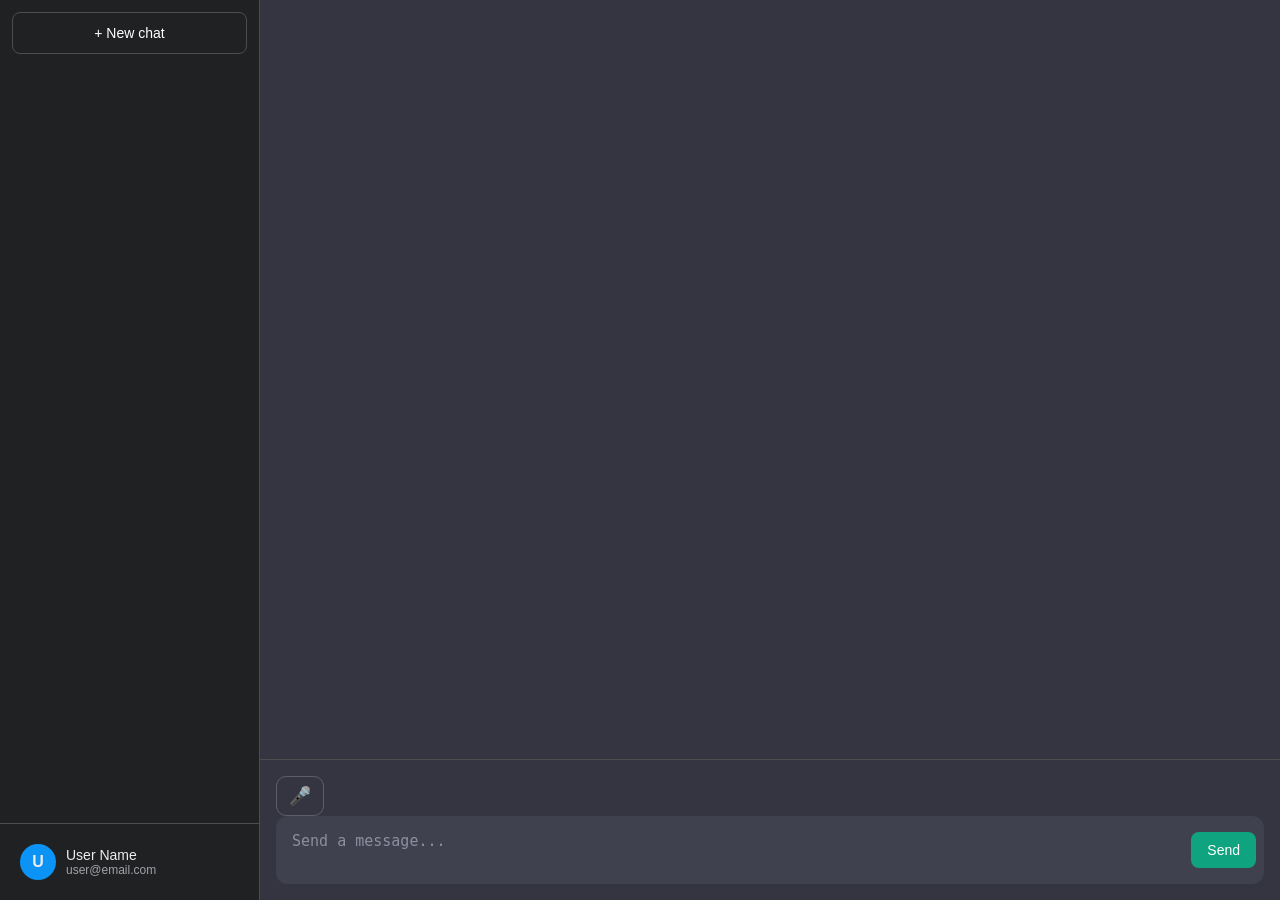
==== commit 8a1ff57a: "hola" ====
--- a/templates/chat.html
+++ b/templates/chat.html
@@ -55,532 +55,30 @@
 
     <div class="messages" id="messages"></div>
 
-    <div class="input-area">
+<div class="input-area">
 
-        <div class="input-box">
+    <button id="voiceBtn" class="voice-btn" onclick="toggleRecording()">
+        🎤
+    </button>
+    <div class="input-box">
+    <textarea
+        id="input"
+        placeholder="Send a message..."
+    ></textarea>
 
-            <textarea id="input" placeholder="Send a message..."></textarea>
+    <button onclick="sendMessage()" class="send">
+        Send
+    </button>
+</div>
+</div>
 
-            <button class="send" onclick="sendMessage()">
-                Send
-            </button>
-
-        </div>
-
-    </div>
 
 </div>
 
+
 </div>
 
-<script>
-
-let currentChat = null
-
-function escapeHtml(text) {
-
-    return text
-        .replaceAll("&", "&amp;")
-        .replaceAll("<", "&lt;")
-        .replaceAll(">", "&gt;")
-}
-
-function renderMessage(role, content) {
-
-    const messages = document.getElementById("messages")
-
-    const container = document.createElement("div")
-    container.className = "message " + role
-
-    const avatar = document.createElement("div")
-    avatar.className = "avatar"
-
-    avatar.innerText =
-        role === "user"
-        ? document.getElementById("userAvatar").innerText
-        : "AI"
-
-    const bubble = document.createElement("div")
-    bubble.className = "bubble"
-    bubble.innerHTML = formatMessage(content)
-
-    // user derecha
-    if (role === "user") {
-
-        container.appendChild(bubble)
-        container.appendChild(avatar)
-
-    }
-
-    // assistant izquierda
-    else {
-
-        container.appendChild(avatar)
-        container.appendChild(bubble)
-
-    }
-
-    messages.appendChild(container)
-
-    scrollBottom()
-}
-
-
-
-async function loadUser() {
-
-    const res = await fetch("/me")
-    const user = await res.json()
-
-    document.getElementById("username").innerText = user.name
-    document.getElementById("userEmail").innerText = user.email
-
-    currentUserAvatar = user.name.charAt(0).toUpperCase()
-
-    document.getElementById("userAvatar").innerText =
-        currentUserAvatar
-}
-
-
-loadUser()
-
-
-
-function renderWritingIndicator() {
-
-    const container = document.createElement("div")
-    container.className = "message assistant"
-
-    container.id = "writingBubble"
-
-    container.innerHTML = `
-<div id="writingIndicator" class="writing-indicator" style="display:none;">
-    writing<span id="dots"></span>
-</div>
-
-    `
-
-    document.getElementById("messages").appendChild(container)
-
-    scrollBottom()
-}
-const textarea = document.getElementById("input")
-
-textarea.addEventListener("keydown", function(e) {
-    // Enter = enviar
-    if (e.key === "Enter" && !e.shiftKey) {
-        e.preventDefault() // evita salto de línea
-        sendMessage()
-    }
-})
-textarea.addEventListener("input", function() {
-
-    this.style.height = "auto"
-    this.style.height = this.scrollHeight + "px"
-
-})
-function removeWritingIndicator() {
-
-    const el = document.getElementById("writingBubble")
-
-    if(el) el.remove()
-}
-
-function scrollBottom() {
-    const m = document.getElementById("messages")
-    m.scrollTop = m.scrollHeight
-}
-function formatMessage(text) {
-
-    // escapar html
-    text = text
-        .replace(/&/g, "&amp;")
-        .replace(/</g, "&lt;")
-        .replace(/>/g, "&gt;")
-
-    // bloques de código
-    text = text.replace(/```(\w+)?\n([\s\S]*?)```/g,
-        '<pre class="code-block"><code>$2</code></pre>'
-    )
-
-    // saltos de linea SOLO fuera de código
-    text = text.replace(/\n/g, "<br>")
-
-    // arreglar doble <br> dentro de pre
-    text = text.replace(/<pre class="code-block"><code>([\s\S]*?)<\/code><\/pre>/g,
-        function(match, code) {
-
-            const clean = code.replace(/<br>/g, "\n")
-
-            return `<pre class="code-block"><code>${clean}</code></pre>`
-        }
-    )
-
-    return text
-}
-
-
-async function sendMessage() {
-
-    const input = document.getElementById("input")
-    const text = input.value
-
-    if (!text) return
-
-    renderMessage("user", text)
-
-    input.value = ""
-
-    renderWritingIndicator()
-
-    try {
-
-        const res = await fetch("/chat", {
-            method: "POST",
-            headers: {
-                "Content-Type": "application/json"
-            },
-            body: JSON.stringify({
-                message: text,
-                chat_id: currentChat,
-                stream: true
-            })
-        })
-
-        const reader = res.body.getReader()
-        const decoder = new TextDecoder()
-
-        removeWritingIndicator()
-
-        // create empty assistant bubble
-        const container = document.createElement("div")
-        container.className = "message assistant"
-
-        const bubble = document.createElement("div")
-        bubble.className = "bubble"
-
-        container.appendChild(bubble)
-        document.getElementById("messages").appendChild(container)
-
-        let fullText = ""
-let buffer = ""
-
-while (true) {
-
-    const { done, value } = await reader.read()
-
-    if (done) break
-
-    buffer += decoder.decode(value, { stream: true })
-
-    let lines = buffer.split("\n")
-
-    // guardar última línea incompleta
-    buffer = lines.pop()
-
-    for (const line of lines) {
-
-        if (!line.trim()) continue
-
-        try {
-
-            const data = JSON.parse(line)
-
-            if (data.chat_id)
-                currentChat = data.chat_id
-
-            if (data.token) {
-
-                fullText += data.token
-
-                bubble.innerHTML = formatMessage(fullText)
-
-                scrollBottom()
-            }
-
-        } catch (e) {
-
-            console.error("JSON parse error:", e, line)
-
-        }
-
-    }
-}
-
-        bubble.innerHTML = formatMessage(fullText)
-
-        loadChats()
-
-    } catch (err) {
-
-        removeWritingIndicator()
-
-        renderMessage("assistant", "Error: connection failed")
-    }
-}
-
-
-function newChat() {
-
-    currentChat = null
-
-    document.getElementById("messages").innerHTML = ""
-}
-
-async function loadChats() {
-
-    const res = await fetch("/get_chats")
-    const chats = await res.json()
-
-    const list = document.getElementById("chatList")
-
-    if (!list) {
-        console.error("chatList no existe")
-        return
-    }
-
-    list.innerHTML = ""
-
-    for (const id in chats) {
-
-        const div = document.createElement("div")
-        div.className = "chat-item"
-
-        if (id === currentChat)
-            div.classList.add("active")
-
-        div.onclick = function() {
-            loadChat(id)
-        }
-
-        const title = document.createElement("div")
-        title.innerText = chats[id].title
-
-        const menuBtn = document.createElement("button")
-        menuBtn.className = "chat-menu-btn"
-        menuBtn.innerText = "⋯"
-
-        menuBtn.onclick = function(e) {
-            e.stopPropagation()
-            toggleChatMenu(id, menuBtn)
-        }
-
-        div.appendChild(title)
-        div.appendChild(menuBtn)
-
-        list.appendChild(div)
-    }
-}
-
-
-async function loadChat(chat_id) {
-
-    currentChat = chat_id
-
-    const res = await fetch("/messages/" + chat_id)
-
-    const data = await res.json()
-
-    const messages = document.getElementById("messages")
-
-    messages.innerHTML = ""
-
-    for (const msg of data) {
-
-        renderMessage(msg.role, msg.content)
-
-    }
-
-}
-
-
-
-loadChats()
-
-let openMenu = null
-
-function toggleChatMenu(chatId, btn) {
-
-    closeMenu()
-
-    const menu = document.createElement("div")
-    menu.className = "chat-menu"
-
-    menu.innerHTML = `
-        <div class="chat-menu-item" onclick="renameChat('${chatId}')">Rename</div>
-        <div class="chat-menu-item delete" onclick="deleteChat('${chatId}')">Delete</div>
-    `
-
-    document.body.appendChild(menu)
-
-    const rect = btn.getBoundingClientRect()
-
-    menu.style.top = rect.bottom + "px"
-    menu.style.left = rect.left + "px"
-
-    openMenu = menu
-
-    setTimeout(() => {
-        document.addEventListener("click", closeMenuOnce)
-    }, 0)
-}
-
-function closeMenuOnce() {
-    closeMenu()
-    document.removeEventListener("click", closeMenuOnce)
-}
-
-function closeMenu() {
-    if (openMenu) {
-        openMenu.remove()
-        openMenu = null
-    }
-}
-
-async function renameChat(chatId) {
-
-    const newName = prompt("New chat name:")
-
-    if (!newName) return
-
-    await fetch("/rename_chat", {
-        method: "POST",
-        headers: {"Content-Type": "application/json"},
-        body: JSON.stringify({
-            chat_id: chatId,
-            title: newName
-        })
-    })
-
-    loadChats()
-}
-
-async function deleteChat(chatId) {
-
-    await fetch("/delete_chat", {
-        method: "POST",
-        headers: {"Content-Type": "application/json"},
-        body: JSON.stringify({
-            chat_id: chatId
-        })
-    })
-
-    if (chatId === currentChat) {
-        currentChat = null
-        document.getElementById("messages").innerHTML = ""
-    }
-
-    loadChats()
-}
-let userMenu = null
-
-function toggleUserMenu(event){
-
-    event.stopPropagation();
-
-    let old = document.querySelector(".user-menu");
-
-    if(old){
-        old.remove();
-        return;
-    }
-
-    const menu = document.createElement("div");
-    menu.className = "user-menu";
-
-    menu.innerHTML = `
-        <div class="user-menu-item" onclick="selectUser()">
-            👤 Switch account
-        </div>
-
-        <div class="user-menu-item" onclick="clearAllChats()">
-            🧹 Clear conversations
-        </div>
-
-        <div class="user-menu-divider"></div>
-
-        <div class="user-menu-item danger" onclick="logout()">
-            🚪 Log out
-        </div>
-    `;
-
-    document.body.appendChild(menu);
-
-    const rect = event.currentTarget.getBoundingClientRect();
-
-    menu.style.left = rect.left + "px";
-    menu.style.top = (rect.top - menu.offsetHeight - 10) + "px";
-}
-
-
-/* cerrar al hacer click fuera */
-document.addEventListener("click", function(){
-
-    const menu = document.querySelector(".user-menu");
-
-    if(menu) menu.remove();
-
-});
-
-
-function closeUserMenu() {
-
-    if (userMenu) {
-
-        userMenu.remove()
-        userMenu = null
-
-        document.removeEventListener("click", closeUserMenu)
-    }
-
-}
-
-fetch("/me")
-.then(r => r.json())
-.then(user => {
-
-    document.getElementById("username").innerText = user.name
-    document.getElementById("userEmail").innerText = user.email
-    document.getElementById("userAvatar").innerText =
-        user.name.charAt(0).toUpperCase()
-
-})
-
-function logout() {
-    location.href = "/logout"
-}
-function closeUserMenuOnce() {
-    closeUserMenu()
-    document.removeEventListener("click", closeUserMenuOnce)
-}
-
-function closeUserMenu() {
-
-    if (userMenu) {
-        userMenu.remove()
-        userMenu = null
-    }
-}
-async function clearAllChats() {
-
-    if (!confirm("Delete all chats?")) return
-
-    await fetch("/delete_all_chats", {
-        method: "POST"
-    })
-
-    currentChat = null
-
-    document.getElementById("messages").innerHTML = ""
-
-    loadChats()
-}
-function selectUser() {
-
-    location.href = "/select_user"
-}
-
-</script>
+<script src="../static/script.js"></script>
 
 </body>
 </html>
--- a/static/chat.css
+++ b/static/chat.css
@@ -683,3 +683,48 @@
     100% { content: ""; }
 
 }
+.voice-btn {
+
+    background: transparent;
+
+    border: 1px solid rgba(255,255,255,0.2);
+
+    color: white;
+
+    border-radius: 10px;
+
+    padding: 8px 12px;
+
+    cursor: pointer;
+
+    font-size: 18px;
+
+    transition: 0.2s;
+
+}
+
+.voice-btn:hover {
+
+    background: rgba(255,255,255,0.1);
+
+}
+
+.voice-btn.recording {
+
+    background: #ff4a4a;
+
+    border-color: #ff4a4a;
+
+    animation: pulse 1.2s infinite;
+
+}
+
+@keyframes pulse {
+
+    0% { transform: scale(1); }
+
+    50% { transform: scale(1.1); }
+
+    100% { transform: scale(1); }
+
+}
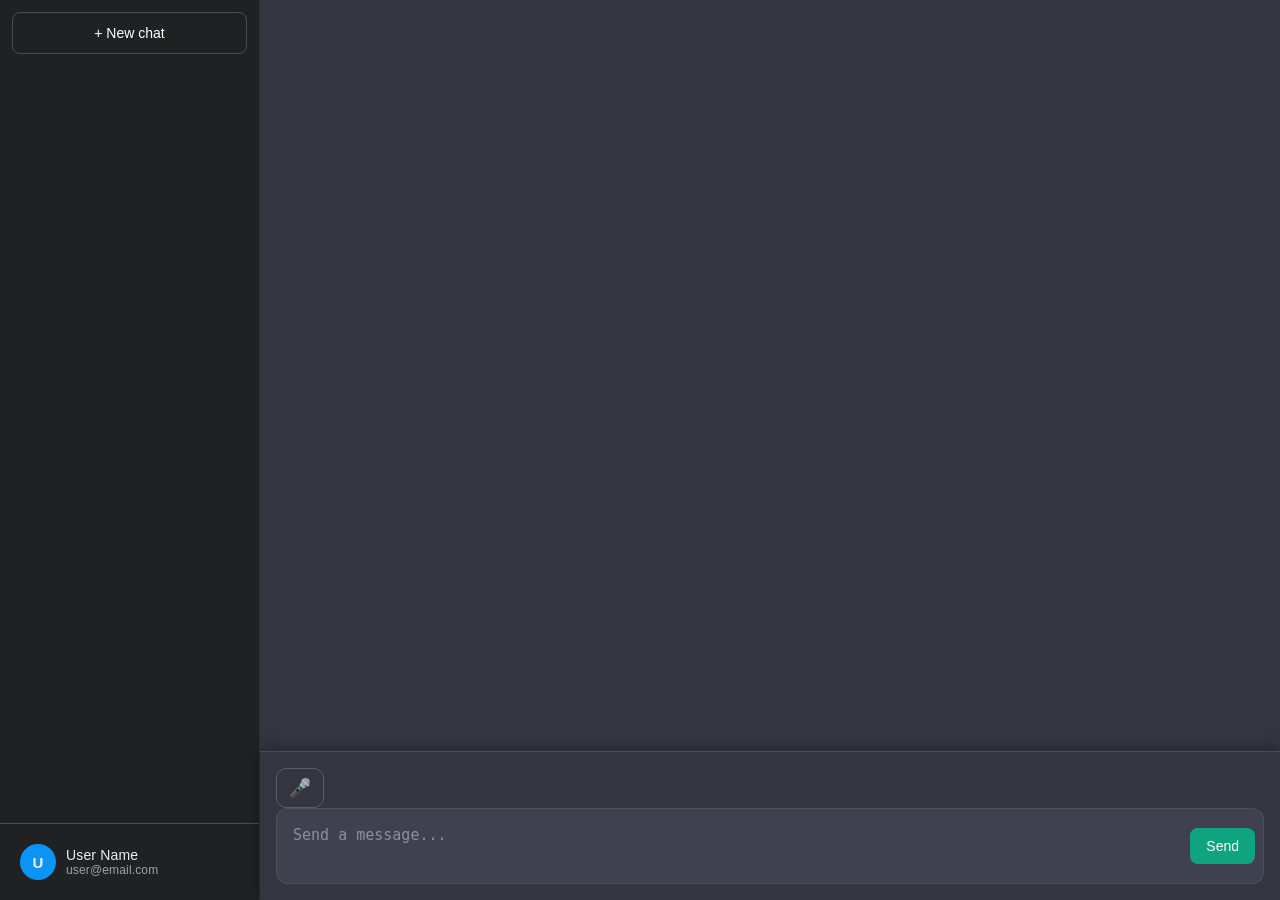
==== commit f607c5d7: "hola" ====
--- a/templates/chat.html
+++ b/templates/chat.html
@@ -52,7 +52,23 @@
 </div>
 
 <div class="main">
+    <div class="download-overlay" id="downloadOverlay">
 
+    <div class="download-box">
+
+        <div class="download-title">
+            Files generated
+        </div>
+
+        <div class="download-list" id="downloadList">
+            <!-- JS injects download buttons here -->
+        </div>
+
+        <button class="download-close" onclick="closeDownload()">Close</button>
+
+    </div>
+
+</div>
     <div class="messages" id="messages"></div>
 
 <div class="input-area">
--- a/static/chat.css
+++ b/static/chat.css
@@ -440,6 +440,55 @@
 .chat-item.active {
     background: #343541;
 }
+/* =========================
+   SANDBOX OUTPUT
+========================= */
+
+.sandbox-output {
+
+    background: #111217;
+
+    border: 1px solid #2e2f3a;
+
+    border-left: 4px solid #10a37f;
+
+    padding: 12px 14px;
+
+    margin-top: 8px;
+
+    margin-bottom: 8px;
+
+    border-radius: 10px;
+
+    font-family: Consolas, Monaco, "Courier New", monospace;
+
+    font-size: 14px;
+
+    color: #e6e6e6;
+
+    white-space: pre-wrap;
+
+    animation: fadeIn 0.15s ease;
+}
+
+/* optional label */
+.sandbox-output::before {
+
+    content: "output";
+
+    display: block;
+
+    font-size: 11px;
+
+    text-transform: uppercase;
+
+    letter-spacing: 0.08em;
+
+    color: #10a37f;
+
+    margin-bottom: 4px;
+
+}
 
 /* titulo */
 
@@ -728,3 +777,1227 @@
     100% { transform: scale(1); }
 
 }
+/* =========================
+   CLEAN CHATGPT REFINEMENT
+========================= */
+
+/* typography improvement */
+
+body {
+    font-size: 15px;
+    letter-spacing: .01em;
+}
+
+
+/* =========================
+   SIDEBAR CLEAN DEPTH
+========================= */
+
+.sidebar {
+    border-right: 1px solid rgba(255,255,255,0.06);
+}
+
+.chat-item {
+    padding: 10px 12px;
+    border-radius: 6px;
+}
+
+.chat-item:hover {
+    background: rgba(255,255,255,0.04);
+}
+
+
+/* =========================
+   MESSAGE SPACING RHYTHM
+========================= */
+
+.messages {
+    padding: 26px 28px;
+}
+
+.message {
+    margin-bottom: 22px;
+}
+
+
+/* =========================
+   BUBBLE GEOMETRY FIX
+========================= */
+
+.bubble {
+    border-radius: 14px;
+    padding: 12px 16px;
+}
+
+.user .bubble {
+    border-bottom-right-radius: 6px;
+}
+
+.assistant .bubble {
+    border-bottom-left-radius: 6px;
+}
+
+
+/* =========================
+   SUBTLE DEPTH (not glossy)
+========================= */
+
+.bubble {
+    box-shadow: 0 1px 2px rgba(0,0,0,0.25);
+}
+
+
+/* =========================
+   AVATAR ALIGN FIX
+========================= */
+
+.avatar {
+    margin-top: 4px;
+}
+
+
+/* =========================
+   INPUT CLEAN
+========================= */
+
+.input-box {
+    border: 1px solid rgba(255,255,255,0.08);
+}
+
+.input-box:focus-within {
+    border-color: #10a37f;
+}
+
+
+/* =========================
+   SEND BUTTON CLEAN
+========================= */
+
+.send {
+    font-weight: 500;
+    box-shadow: none;
+}
+
+.send:hover {
+    filter: brightness(1.05);
+}
+
+
+/* =========================
+   SCROLLBAR CLEAN
+========================= */
+
+::-webkit-scrollbar-thumb {
+    background: rgba(255,255,255,0.15);
+}
+
+::-webkit-scrollbar-thumb:hover {
+    background: rgba(255,255,255,0.25);
+}
+
+
+/* =========================
+   CODE BLOCK CLEAN
+========================= */
+
+pre {
+    border-radius: 8px;
+    border: 1px solid rgba(255,255,255,0.06);
+}
+
+
+/* =========================
+   USER CARD CLEAN
+========================= */
+
+.user-card {
+    border-radius: 6px;
+}
+
+.user-card:hover {
+    background: rgba(255,255,255,0.05);
+}
+/* =========================
+   MESSAGE ROW IMPROVEMENTS
+========================= */
+
+.message {
+    display: flex;
+    align-items: flex-start; /* prevents vertical jump */
+    gap: 6px;
+    max-width: 100%;
+}
+
+
+/* =========================
+   BUBBLE STABILITY
+========================= */
+
+.bubble {
+    display: inline-block;
+    min-height: 22px; /* prevents collapse while streaming */
+    position: relative;
+    transition: background .15s;
+}
+
+/* prevents bubble from disappearing when empty */
+.bubble:empty::before {
+    content: "\00a0";
+}
+
+
+/* =========================
+   STREAMING TEXT CARET
+========================= */
+
+.bubble.streaming::after {
+    content: "▋";
+    margin-left: 2px;
+    animation: blink 1s infinite;
+}
+
+@keyframes blink {
+    0%{opacity:0}
+    50%{opacity:1}
+    100%{opacity:0}
+}
+
+
+/* =========================
+   AVATAR IMPROVEMENTS
+========================= */
+
+.avatar {
+    flex-shrink: 0;
+    box-shadow: 0 0 0 2px rgba(0,0,0,0.25);
+}
+
+
+/* =========================
+   ASSISTANT BUBBLE POLISH
+========================= */
+
+.assistant .bubble {
+    background: #444654;
+    border: 1px solid rgba(255,255,255,0.05);
+}
+
+
+/* =========================
+   USER BUBBLE POLISH
+========================= */
+
+.user .bubble {
+    box-shadow: 0 2px 6px rgba(0,0,0,0.35);
+}
+
+
+/* =========================
+   MESSAGE HOVER SOFT
+========================= */
+
+.message:hover .bubble {
+    filter: brightness(1.03);
+}
+
+
+/* =========================
+   WRITING INDICATOR FIX
+========================= */
+
+.writing-indicator {
+    padding-left: 42px; /* aligns with avatar space */
+}
+
+
+/* =========================
+   CODE BLOCK FIX
+========================= */
+
+.code-block {
+    margin-top: 6px;
+    margin-bottom: 6px;
+}
+
+
+/* =========================
+   SMOOTH STREAM SCROLL
+========================= */
+
+.messages {
+    scroll-behavior: smooth;
+}
+
+
+/* =========================
+   CHAT MENU POSITION FIX
+========================= */
+
+.chat-menu {
+    z-index: 99999;
+}
+
+
+/* =========================
+   USER MENU POSITION FIX
+========================= */
+
+.user-menu {
+    z-index: 99999;
+}
+
+
+/* =========================
+   INPUT AREA DEPTH
+========================= */
+
+.input-area {
+    background: #343541;
+    box-shadow: 0 -2px 12px rgba(0,0,0,0.35);
+}
+
+
+/* =========================
+   TEXTAREA SMOOTH
+========================= */
+
+textarea {
+    line-height: 1.4;
+}
+
+
+/* =========================
+   SCROLL PERFORMANCE
+========================= */
+
+.messages {
+    contain: content;
+}
+
+
+/* =========================
+   LONG TEXT WRAP FIX
+========================= */
+
+.bubble {
+    overflow-wrap: anywhere;
+}
+/* =========================
+   ✨ TOKEN FADE-IN (STREAMING)
+========================= */
+
+.bubble.streaming {
+    animation: tokenFade .15s ease;
+}
+
+@keyframes tokenFade {
+    from { opacity:.6 }
+    to { opacity:1 }
+}
+
+
+/* =========================
+   🧠 THINKING STATE
+========================= */
+
+.thinking {
+    padding-left: 42px;
+    color: #a1a1aa;
+    font-style: italic;
+}
+
+.thinking::after {
+    content:"";
+    animation:dots 1.4s infinite;
+}
+
+@keyframes dots {
+    0%{content:""}
+    25%{content:"."}
+    50%{content:".."}
+    75%{content:"..."}
+    100%{content:""}
+}
+
+
+/* =========================
+   🛠 MESSAGE ACTION BAR
+========================= */
+
+.message-actions {
+    display:flex;
+    gap:6px;
+    opacity:0;
+    transform:translateY(4px);
+    transition:.15s;
+    margin-left:42px;
+    margin-top:4px;
+}
+
+.message:hover .message-actions {
+    opacity:1;
+    transform:translateY(0);
+}
+
+.msg-btn {
+    background:#2a2b32;
+    border:none;
+    color:#a1a1aa;
+    border-radius:6px;
+    padding:4px 8px;
+    font-size:12px;
+    cursor:pointer;
+}
+
+.msg-btn:hover {
+    background:#3a3b42;
+    color:white;
+}
+
+
+/* =========================
+   📋 COPY SUCCESS
+========================= */
+
+.copied {
+    animation: copiedFlash .4s;
+}
+
+@keyframes copiedFlash {
+    0%{ background:#10a37f }
+    100%{ background:inherit }
+}
+
+
+/* =========================
+   🔁 REGENERATE BUTTON
+========================= */
+
+.regenerate {
+    margin-left:42px;
+    margin-top:6px;
+}
+
+.regenerate button {
+    background:#2a2b32;
+    border:none;
+    padding:6px 10px;
+    border-radius:8px;
+    cursor:pointer;
+}
+
+.regenerate button:hover {
+    background:#3a3b42;
+}
+
+
+/* =========================
+   ✏ INLINE EDIT MODE
+========================= */
+
+.editing {
+    border:1px solid #10a37f !important;
+    background:#3a3b42 !important;
+}
+
+.edit-input {
+    width:100%;
+    border:none;
+    outline:none;
+    background:transparent;
+    color:white;
+    font-size:15px;
+}
+
+
+/* =========================
+   📂 DRAG DROP OVERLAY
+========================= */
+
+.drop-overlay {
+    position:fixed;
+    inset:0;
+    background:rgba(0,0,0,.6);
+    backdrop-filter:blur(6px);
+    display:flex;
+    align-items:center;
+    justify-content:center;
+    font-size:22px;
+    color:white;
+    z-index:99999;
+    animation:fadeIn .2s;
+}
+
+
+/* =========================
+   🔍 CHAT SEARCH OVERLAY
+========================= */
+
+.search-overlay {
+    position:fixed;
+    inset:0;
+    background:rgba(0,0,0,.6);
+    backdrop-filter:blur(8px);
+    display:flex;
+    align-items:flex-start;
+    justify-content:center;
+    padding-top:120px;
+    z-index:99999;
+}
+
+.search-box {
+    background:#202123;
+    padding:18px;
+    border-radius:14px;
+    width:520px;
+    box-shadow:0 20px 60px rgba(0,0,0,.6);
+}
+
+.search-box input {
+    width:100%;
+    padding:10px;
+    border-radius:8px;
+    border:none;
+    outline:none;
+    background:#2a2b32;
+    color:white;
+}
+
+
+/* =========================
+   🎯 INPUT FOCUS GLOW
+========================= */
+
+.input-box:focus-within {
+    box-shadow: 0 0 0 2px rgba(16,163,127,.3);
+}
+
+
+/* =========================
+   📱 MOBILE TAP FEEDBACK
+========================= */
+
+.chat-item:active,
+.user-card:active,
+.msg-btn:active {
+    transform:scale(.96);
+}
+
+
+/* =========================
+   🌊 SCROLL SHADOW
+========================= */
+
+.messages::after {
+    content:"";
+    position:sticky;
+    bottom:0;
+    height:40px;
+    display:block;
+    background:linear-gradient(to bottom,transparent,#343541);
+    pointer-events:none;
+}
+/* =========================
+   COPY CODE BUTTON
+========================= */
+
+.code-block {
+    position: relative;
+}
+
+/* button */
+
+.copy-code-btn {
+    position: absolute;
+    top: 8px;
+    right: 8px;
+
+    background: #2a2b32;
+    border: none;
+    color: #a1a1aa;
+
+    padding: 4px 8px;
+    font-size: 12px;
+
+    border-radius: 6px;
+    cursor: pointer;
+
+    opacity: 0;
+    transition: .15s;
+}
+
+/* show on hover */
+
+.code-block:hover .copy-code-btn {
+    opacity: 1;
+}
+
+/* hover */
+
+.copy-code-btn:hover {
+    background: #3a3b42;
+    color: white;
+}
+
+/* copied state */
+
+.copy-code-btn.copied {
+    background: #10a37f;
+    color: white;
+}
+/* ===== CODE WRAPPER ===== */
+.code-wrapper {
+    position: relative;
+    margin: 14px 0;
+    border-radius: 14px;
+    overflow: hidden;
+    background: #0f1115;
+    border: 1px solid rgba(255,255,255,0.06);
+    box-shadow: 0 8px 25px rgba(0,0,0,0.35);
+    transition: 0.2s;
+}
+
+.code-wrapper:hover {
+    border-color: rgba(120,160,255,0.35);
+    box-shadow: 0 10px 35px rgba(0,0,0,0.45);
+}
+
+/* ===== HEADER ===== */
+.code-header {
+    display: flex;
+    justify-content: space-between;
+    align-items: center;
+    padding: 7px 12px;
+    font-size: 12px;
+    background: rgba(255,255,255,0.04);
+    backdrop-filter: blur(10px);
+    border-bottom: 1px solid rgba(255,255,255,0.05);
+    color: #9aa3b2;
+}
+
+/* ===== PRE BLOCK ===== */
+.code-block {
+    margin: 0;
+    padding: 14px;
+    overflow-x: auto;
+    font-size: 13px;
+    line-height: 1.5;
+    font-family: ui-monospace, SFMono-Regular, Menlo, Consolas, monospace;
+    background: transparent;
+    color: #e6edf3;
+}
+
+/* ===== COPY BUTTON ===== */
+.copy-code-btn {
+    background: rgba(255,255,255,0.07);
+    border: none;
+    color: #d0d7ff;
+    font-size: 11px;
+    padding: 4px 9px;
+    border-radius: 7px;
+    cursor: pointer;
+    transition: 0.18s;
+}
+
+.copy-code-btn:hover {
+    background: rgba(120,160,255,0.35);
+    color: white;
+}
+
+/* ===== SCROLLBAR ===== */
+.code-block::-webkit-scrollbar {
+    height: 8px;
+}
+
+.code-block::-webkit-scrollbar-track {
+    background: transparent;
+}
+
+.code-block::-webkit-scrollbar-thumb {
+    background: rgba(255,255,255,0.12);
+    border-radius: 10px;
+}
+
+/* ===== INLINE CODE ===== */
+code:not(.code-block code) {
+    background: rgba(255,255,255,0.08);
+    padding: 2px 6px;
+    border-radius: 6px;
+    font-size: 0.92em;
+}
+
+/* ===== LIGHT MODE AUTO ===== */
+@media (prefers-color-scheme: light) {
+    .code-wrapper {
+        background: #f6f8fa;
+        border: 1px solid rgba(0,0,0,0.08);
+        box-shadow: 0 6px 20px rgba(0,0,0,0.08);
+    }
+
+    .code-header {
+        background: rgba(0,0,0,0.03);
+        color: #5a6475;
+    }
+
+    .code-block {
+        color: #1f2328;
+    }
+
+    .copy-code-btn {
+        background: rgba(0,0,0,0.06);
+        color: #3a3f46;
+    }
+
+    .copy-code-btn:hover {
+        background: rgba(120,160,255,0.25);
+        color: #000;
+    }
+}
+.code-wrapper::after {
+    content: "";
+    position: absolute;
+    inset: 0;
+    border-radius: 14px;
+    pointer-events: none;
+    background: radial-gradient(circle at 20% 0%, rgba(120,160,255,0.15), transparent 50%);
+    opacity: 0;
+    transition: 0.3s;
+}
+
+.code-wrapper:hover::after {
+    opacity: 1;
+}
+.copy-code-btn {
+    position: absolute;
+    top: 8px;
+    right: 10px;
+    backdrop-filter: blur(6px);
+}
+/* =========================
+   CODE WRAPPER
+========================= */
+
+.code-wrapper{
+    position: relative;
+    margin: 10px 0;
+    border-radius: 12px;
+    overflow: hidden;
+    background:#1e1e1e;
+    border:1px solid #333;
+}
+
+/* header */
+
+.code-header{
+    display:flex;
+    align-items:center;
+    justify-content:space-between;
+    padding:6px 10px;
+    background:#2a2a2a;
+    font-size:12px;
+    color:#a1a1aa;
+}
+
+/* button */
+
+.copy-code-btn{
+    position:relative;
+    z-index:5;
+
+    background:#10a37f;
+    border:none;
+    color:white;
+    padding:4px 10px;
+    border-radius:6px;
+    cursor:pointer;
+    font-size:12px;
+    font-weight:500;
+
+    opacity:1;              /* ⭐ FORCE visible */
+    pointer-events:auto;    /* ⭐ clickable */
+}
+
+.copy-code-btn:hover{
+    background:#0e8c6d;
+}
+
+/* code block */
+
+.code-block{
+    margin:0;
+    padding:14px;
+    overflow-x:auto;
+}
+/* =========================
+   CODE WRAPPER PRO
+========================= */
+
+.code-wrapper{
+    position: relative;
+    margin: 14px 0;
+    border-radius: 14px;
+    overflow: hidden;
+
+    background: #111217;
+
+    border: 1px solid rgba(255,255,255,0.06);
+
+    box-shadow:
+        0 8px 24px rgba(0,0,0,0.35),
+        inset 0 0 0 1px rgba(255,255,255,0.03);
+
+    transition: 0.25s;
+}
+
+/* subtle glow on hover */
+
+.code-wrapper:hover{
+    border-color: rgba(16,163,127,0.35);
+    box-shadow:
+        0 10px 30px rgba(0,0,0,0.5),
+        0 0 0 1px rgba(16,163,127,0.25);
+}
+
+
+/* =========================
+   HEADER
+========================= */
+
+.code-header{
+    display:flex;
+    align-items:center;
+    justify-content:space-between;
+
+    padding:8px 12px;
+
+    background: linear-gradient(
+        to bottom,
+        rgba(255,255,255,0.04),
+        rgba(255,255,255,0.01)
+    );
+
+    backdrop-filter: blur(6px);
+
+    font-size:12px;
+    color:#a1a1aa;
+
+    border-bottom:1px solid rgba(255,255,255,0.05);
+}
+
+/* language badge */
+
+.code-header span{
+    padding:2px 8px;
+    border-radius:6px;
+    background:rgba(255,255,255,0.05);
+    font-weight:500;
+}
+
+
+/* =========================
+   COPY BUTTON
+========================= */
+
+.copy-code-btn{
+    border:none;
+    cursor:pointer;
+
+    padding:4px 10px;
+    border-radius:8px;
+
+    font-size:12px;
+    font-weight:500;
+
+    background: rgba(16,163,127,0.15);
+    color:#10a37f;
+
+    backdrop-filter: blur(6px);
+
+    transition: 0.2s;
+
+    opacity:0;
+    transform: translateY(-3px);
+}
+
+/* reveal on hover */
+
+.code-wrapper:hover .copy-code-btn{
+    opacity:1;
+    transform: translateY(0);
+}
+
+.copy-code-btn:hover{
+    background:#10a37f;
+    color:white;
+    transform: scale(1.05);
+}
+
+.copy-code-btn:active{
+    transform: scale(0.95);
+}
+
+
+/* =========================
+   CODE AREA
+========================= */
+
+.code-block{
+    margin:0;
+    padding:16px;
+    overflow-x:auto;
+
+    font-family: Consolas, Monaco, monospace;
+    font-size:14px;
+    line-height:1.55;
+
+    background: transparent;
+}
+
+.code-block code{
+    color:#d4d4d4;
+}
+
+
+/* =========================
+   SCROLLBAR
+========================= */
+
+.code-block::-webkit-scrollbar{
+    height:6px;
+}
+
+.code-block::-webkit-scrollbar-thumb{
+    background:#444;
+    border-radius:4px;
+}
+
+.code-block::-webkit-scrollbar-thumb:hover{
+    background:#666;
+}
+
+
+/* =========================
+   COPY SUCCESS ANIMATION
+========================= */
+
+.copy-code-btn.copied{
+    background:#10a37f;
+    color:white;
+}
+.streaming::after{
+    content:"▍";
+    margin-left:2px;
+    animation: blink 1s infinite;
+}
+
+@keyframes blink{
+    50%{opacity:0}
+}
+/* action group */
+
+.code-actions{
+    display:flex;
+    gap:6px;
+}
+
+/* run button */
+
+.run-code-btn{
+    border:none;
+    cursor:pointer;
+
+    padding:4px 10px;
+    border-radius:8px;
+
+    font-size:12px;
+    font-weight:500;
+
+    background: rgba(255,255,255,0.08);
+    color:#e6e6e6;
+
+    transition:0.2s;
+}
+
+.run-code-btn:hover{
+    background:#10a37f;
+    color:white;
+}
+
+.run-code-btn.running{
+    background:#ffb020;
+    color:black;
+}
+
+/* output */
+
+.code-output{
+    border-top:1px solid rgba(255,255,255,0.05);
+    padding:10px 14px;
+    font-family:monospace;
+    font-size:13px;
+    white-space:pre-wrap;
+    color:#d4d4d4;
+}
+.download-link{
+    display:inline-flex;
+    align-items:center;
+    gap:8px;
+
+    margin-top:8px;
+    padding:6px 12px;
+
+    background:#1f2937;
+    color:#fff;
+    text-decoration:none;
+
+    border-radius:8px;
+    font-size:13px;
+    font-weight:500;
+
+    transition:all .2s ease;
+}
+
+.download-link:hover{
+    background:#374151;
+    transform:translateY(-1px);
+}
+
+.download-link:active{
+    transform:translateY(0);
+}
+.code-output{
+    margin-top:8px;
+    padding:10px;
+
+    background:#0f172a;
+    color:#e5e7eb;
+
+    border-radius:10px;
+    font-family:monospace;
+    font-size:13px;
+    white-space:pre-wrap;
+    word-break:break-word;
+
+    border:1px solid rgba(255,255,255,.06);
+}
+.code-wrapper{
+    margin-top:10px;
+    border-radius:14px;
+    overflow:hidden;
+    background:#020617;
+    border:1px solid rgba(255,255,255,.05);
+}
+.code-header{
+    display:flex;
+    justify-content:space-between;
+    align-items:center;
+
+    padding:8px 12px;
+
+    background:#020617;
+    border-bottom:1px solid rgba(255,255,255,.05);
+    font-size:12px;
+    color:#94a3b8;
+}
+.code-actions{
+    display:flex;
+    gap:6px;
+}
+.run-code-btn{
+    background:#10b981;
+    border:none;
+    color:white;
+
+    padding:4px 10px;
+    border-radius:6px;
+    font-size:12px;
+    cursor:pointer;
+
+    transition:.2s;
+}
+
+.run-code-btn:hover{
+    background:#059669;
+}
+
+.run-code-btn.running{
+    background:#374151;
+    cursor:wait;
+}
+.copy-code-btn{
+    background:#1f2937;
+    border:none;
+    color:#e5e7eb;
+
+    padding:4px 10px;
+    border-radius:6px;
+    font-size:12px;
+    cursor:pointer;
+
+    transition:.2s;
+}
+
+.copy-code-btn:hover{
+    background:#374151;
+}
+
+.copy-code-btn.copied{
+    background:#10b981;
+}
+.code-block{
+    padding:12px;
+    overflow:auto;
+    font-family:monospace;
+    font-size:13px;
+    color:#e5e7eb;
+}
+/* DOWNLOAD BUTTON */
+.download-btn{
+    display:inline-block;
+    margin-top:8px;
+    padding:6px 12px;
+
+    font-size:13px;
+    font-weight:500;
+    text-decoration:none;
+
+    color:#fff;
+    background:linear-gradient(135deg,#4facfe,#00f2fe);
+
+    border:none;
+    border-radius:8px;
+
+    cursor:pointer;
+    transition:all .2s ease;
+    box-shadow:0 4px 10px rgba(0,0,0,.2);
+}
+
+/* hover */
+.download-btn:hover{
+    transform:translateY(-1px);
+    box-shadow:0 6px 14px rgba(0,0,0,.25);
+}
+
+/* active */
+.download-btn:active{
+    transform:scale(.97);
+}
+
+/* glow pulse when created */
+.download-btn{
+    animation:downloadPulse .5s ease;
+}
+
+@keyframes downloadPulse{
+    0%{transform:scale(.85);opacity:.4}
+    100%{transform:scale(1);opacity:1}
+}
+.download-btn{
+    background:rgba(255,255,255,0.08);
+    backdrop-filter:blur(6px);
+    border:1px solid rgba(255,255,255,0.15);
+}
+
+.download-btn:hover{
+    background:rgba(255,255,255,0.15);
+}
+.download-btn::before{
+    content:"⬇";
+    margin-right:6px;
+}
+/* ===== OVERLAY BAR ===== */
+.download-overlay{
+    position:fixed;
+    inset:0;
+    background:rgba(0,0,0,.45);
+    backdrop-filter:blur(4px);
+
+    display:flex;
+    align-items:center;
+    justify-content:center;
+
+    z-index:9999;
+
+    opacity:0;
+    pointer-events:none;
+    transition:.25s ease;
+}
+
+/* show state */
+.download-overlay.show{
+    opacity:1;
+    pointer-events:auto;
+}
+
+/* ===== BOX ===== */
+.download-box{
+    width:420px;
+    max-width:90%;
+    padding:20px;
+
+    border-radius:16px;
+    background:rgba(20,20,25,.9);
+    border:1px solid rgba(255,255,255,.1);
+
+    box-shadow:0 20px 50px rgba(0,0,0,.45);
+
+    animation:popup .25s ease;
+}
+
+@keyframes popup{
+    from{transform:translateY(20px) scale(.95);opacity:.5}
+    to{transform:translateY(0) scale(1);opacity:1}
+}
+
+/* ===== TITLE ===== */
+.download-title{
+    font-size:18px;
+    font-weight:600;
+    margin-bottom:12px;
+    text-align:center;
+    color:#fff;
+}
+
+/* ===== LIST ===== */
+.download-list{
+    display:flex;
+    flex-direction:column;
+    gap:10px;
+    margin-bottom:15px;
+}
+
+/* ===== DOWNLOAD BTN ===== */
+.download-btn{
+    display:block;
+    width:100%;
+    padding:10px;
+
+    border-radius:10px;
+    text-align:center;
+    text-decoration:none;
+
+    color:#fff;
+    background:linear-gradient(135deg,#4facfe,#00f2fe);
+
+    font-size:14px;
+    font-weight:500;
+
+    transition:.2s;
+}
+
+.download-btn:hover{
+    transform:translateY(-1px);
+    box-shadow:0 6px 16px rgba(0,0,0,.35);
+}
+
+/* ===== CLOSE BTN ===== */
+.download-close{
+    width:100%;
+    padding:8px;
+    border-radius:10px;
+    border:none;
+
+    background:rgba(255,255,255,.08);
+    color:#fff;
+    cursor:pointer;
+}
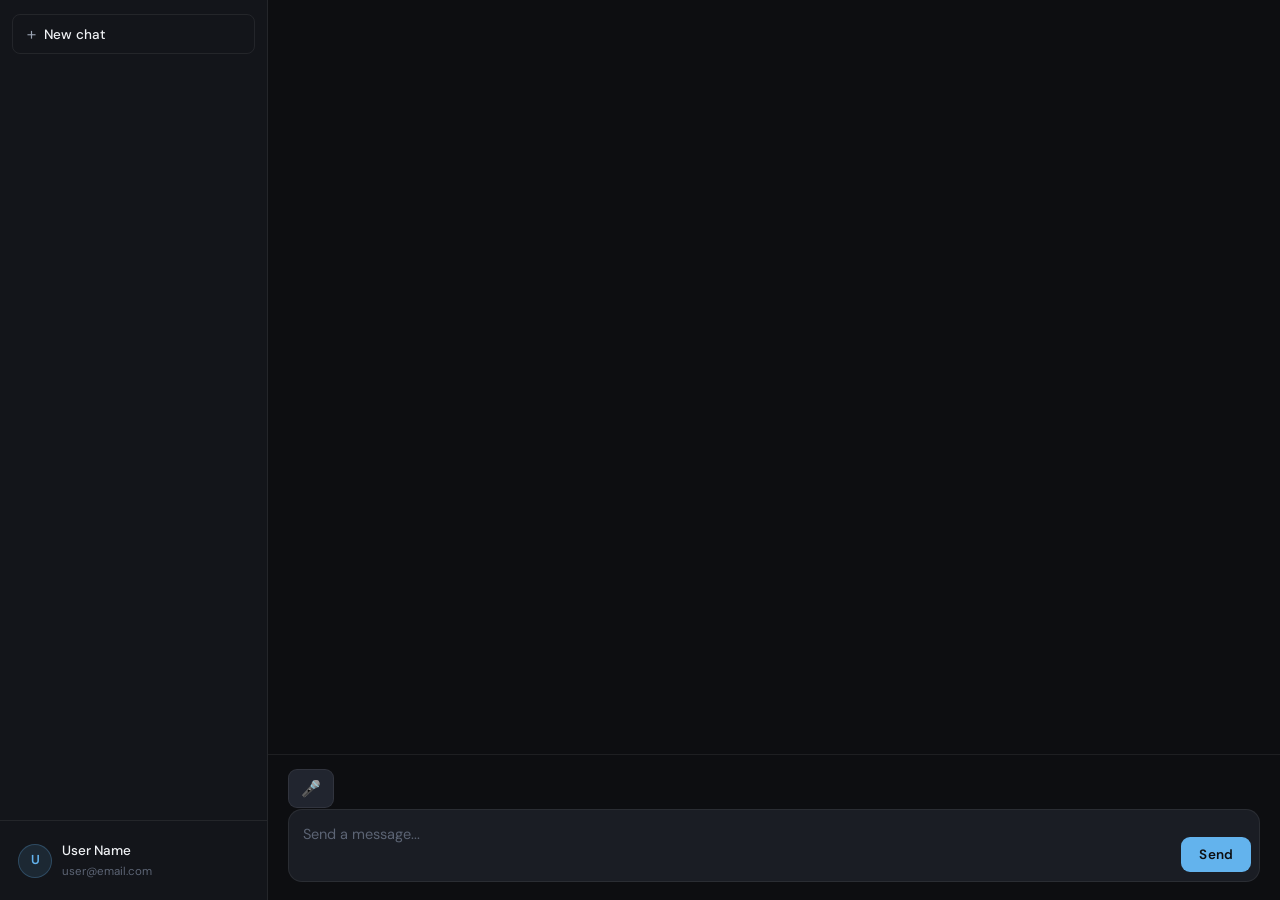
==== commit dd4f8020: "asd" ====
--- a/templates/chat.html
+++ b/templates/chat.html
@@ -13,7 +13,7 @@
 <div class="sidebar">
 
     <button class="new-chat" onclick="newChat()">
-        + New chat
+        New chat
     </button>
 
     <div class="chat-list" id="chatList"></div>
--- a/static/chat.css
+++ b/static/chat.css
@@ -1,8 +1,62 @@
+/* =========================
+   FONTS
+========================= */
+
+@import url('https://fonts.googleapis.com/css2?family=DM+Sans:ital,opsz,wght@0,9..40,300;0,9..40,400;0,9..40,500;0,9..40,600;1,9..40,300&family=JetBrains+Mono:wght@400;500&display=swap');
+
+
+/* =========================
+   TOKENS
+========================= */
+
+:root {
+    /* surfaces */
+    --bg:           #0d0e11;
+    --surface-1:    #13151a;
+    --surface-2:    #1a1d24;
+    --surface-3:    #21252f;
+    --surface-4:    #282d38;
+
+    /* borders */
+    --border:       rgba(255,255,255,0.07);
+    --border-focus: rgba(99,179,237,0.55);
+
+    /* accent */
+    --accent:       #63b3ed;
+    --accent-dim:   rgba(99,179,237,0.12);
+    --accent-glow:  rgba(99,179,237,0.25);
+    --green:        #48bb78;
+    --green-dim:    rgba(72,187,120,0.12);
+    --red:          #fc8181;
+    --red-dim:      rgba(252,129,129,0.10);
+    --amber:        #f6ad55;
+
+    /* text */
+    --text-1:       #f0f2f5;
+    --text-2:       #9aa3b2;
+    --text-3:       #5c6474;
+
+    /* user bubble */
+    --user-bg:      rgba(99,179,237,0.14);
+    --user-border:  rgba(99,179,237,0.28);
+
+    /* assistant bubble */
+    --asst-bg:      var(--surface-2);
+    --asst-border:  var(--border);
+
+    /* misc */
+    --radius:       14px;
+    --radius-sm:    8px;
+    --sidebar-w:    268px;
+    --transition:   0.18s cubic-bezier(0.4,0,0.2,1);
+}
+
+
 /* =========================
    RESET
 ========================= */
 
-* {
+*, *::before, *::after {
     box-sizing: border-box;
     margin: 0;
     padding: 0;
@@ -10,34 +64,27 @@
 
 html, body {
     height: 100%;
-    font-family: -apple-system, BlinkMacSystemFont, "Segoe UI", Roboto, Inter, Arial, sans-serif;
-    background: #343541;
-    color: #ececf1;
-}
-
-
-/* =========================
-   VARIABLES
-========================= */
-
-:root {
-    --sidebar: #202123;
-    --main: #343541;
-    --user: #0b93f6;
-    --assistant: #444654;
-    --border: #4d4d4f;
-    --hover: #2a2b32;
-    --text-secondary: #a1a1aa;
-}
-
-
-/* =========================
-   LAYOUT
-========================= */
+}
 
 body {
-    display: flex;
-}
+    font-family: 'DM Sans', sans-serif;
+    font-size: 15px;
+    line-height: 1.6;
+    background: var(--bg);
+    color: var(--text-1);
+    display: flex;
+    -webkit-font-smoothing: antialiased;
+}
+
+
+/* =========================
+   SCROLLBAR
+========================= */
+
+::-webkit-scrollbar          { width: 5px; height: 5px; }
+::-webkit-scrollbar-track    { background: transparent; }
+::-webkit-scrollbar-thumb    { background: var(--surface-4); border-radius: 99px; }
+::-webkit-scrollbar-thumb:hover { background: var(--text-3); }
 
 
 /* =========================
@@ -45,59 +92,112 @@
 ========================= */
 
 .sidebar {
-    width: 260px;
-    background: var(--sidebar);
+    width: var(--sidebar-w);
+    min-width: var(--sidebar-w);
+    background: var(--surface-1);
     height: 100vh;
     display: flex;
     flex-direction: column;
     border-right: 1px solid var(--border);
-}
-
+    position: relative;
+    z-index: 10;
+}
+
+/* new chat button */
 .new-chat {
-    margin: 12px;
-    padding: 12px;
-    border-radius: 8px;
+    margin: 14px 12px 10px;
+    padding: 10px 14px;
+    border-radius: var(--radius-sm);
     border: 1px solid var(--border);
     background: transparent;
-    color: white;
-    cursor: pointer;
-    font-size: 14px;
-    transition: 0.2s;
+    color: var(--text-1);
+    cursor: pointer;
+    font-family: inherit;
+    font-size: 13.5px;
+    font-weight: 500;
+    letter-spacing: 0.01em;
+    display: flex;
+    align-items: center;
+    gap: 8px;
+    transition: var(--transition);
+}
+
+.new-chat::before {
+    content: "+";
+    font-size: 18px;
+    font-weight: 300;
+    line-height: 1;
+    color: var(--text-2);
+    transition: var(--transition);
 }
 
 .new-chat:hover {
-    background: var(--hover);
-}
-
+    background: var(--surface-3);
+    border-color: rgba(255,255,255,0.12);
+}
+
+.new-chat:hover::before {
+    color: var(--accent);
+}
+
+/* chat list */
 .chat-list {
     flex: 1;
     overflow-y: auto;
+    padding: 4px 8px;
 }
 
 .chat-item {
-    padding: 12px;
-    cursor: pointer;
-    border-radius: 6px;
-    margin: 4px 8px;
-    font-size: 14px;
-    transition: 0.2s;
+    padding: 9px 10px;
+    cursor: pointer;
+    border-radius: var(--radius-sm);
+    margin-bottom: 2px;
+    font-size: 13.5px;
+    color: var(--text-2);
+    display: flex;
+    align-items: center;
+    justify-content: space-between;
+    gap: 6px;
+    transition: var(--transition);
+    position: relative;
+}
+
+.chat-item div:first-child {
+    flex: 1;
+    overflow: hidden;
+    white-space: nowrap;
+    text-overflow: ellipsis;
 }
 
 .chat-item:hover {
-    background: var(--hover);
+    background: var(--surface-3);
+    color: var(--text-1);
 }
 
 .chat-item.active {
-    background: #343541;
-}
-
-
-/* =========================
-   USER CARD
+    background: var(--surface-3);
+    color: var(--text-1);
+    border: 1px solid var(--border);
+}
+
+.chat-item.active::before {
+    content: "";
+    position: absolute;
+    left: 0;
+    top: 20%;
+    height: 60%;
+    width: 3px;
+    border-radius: 99px;
+    background: var(--accent);
+}
+
+
+/* =========================
+   SIDEBAR FOOTER / USER CARD
 ========================= */
 
 .sidebar-footer {
-    padding: 10px;
+    padding: 10px 8px;
     border-top: 1px solid var(--border);
 }
 
@@ -105,14 +205,14 @@
     display: flex;
     align-items: center;
     justify-content: space-between;
-    padding: 10px;
-    border-radius: 8px;
-    cursor: pointer;
-    transition: 0.2s;
+    padding: 9px 10px;
+    border-radius: var(--radius-sm);
+    cursor: pointer;
+    transition: var(--transition);
 }
 
 .user-card:hover {
-    background: var(--hover);
+    background: var(--surface-3);
 }
 
 .user-left {
@@ -122,16 +222,19 @@
 }
 
 .user-avatar {
-    width: 36px;
-    height: 36px;
+    width: 34px;
+    height: 34px;
     border-radius: 50%;
-    background: #0b93f6;
+    background: var(--accent-dim);
+    border: 1px solid var(--accent-glow);
     display: flex;
     align-items: center;
     justify-content: center;
-    font-weight: bold;
-    position: relative;
+    font-weight: 600;
+    font-size: 13px;
+    color: var(--accent);
     overflow: hidden;
+    flex-shrink: 0;
 }
 
 .user-avatar img {
@@ -143,20 +246,23 @@
 .user-text {
     display: flex;
     flex-direction: column;
+    gap: 1px;
 }
 
 .user-name {
-    font-size: 14px;
+    font-size: 13.5px;
+    font-weight: 500;
+    color: var(--text-1);
 }
 
 .user-email {
-    font-size: 12px;
-    color: var(--text-secondary);
-}
-
-
-/* =========================
-   MAIN
+    font-size: 11.5px;
+    color: var(--text-3);
+}
+
+
+/* =========================
+   MAIN AREA
 ========================= */
 
 .main {
@@ -164,6 +270,8 @@
     display: flex;
     flex-direction: column;
     height: 100vh;
+    min-width: 0;
+    background: var(--bg);
 }
 
 
@@ -174,80 +282,182 @@
 .messages {
     flex: 1;
     overflow-y: auto;
-    padding: 20px;
-}
-
-
-/* message row */
-
+    padding: 32px 24px 16px;
+    display: flex;
+    flex-direction: column;
+    gap: 4px;
+    scroll-behavior: smooth;
+}
+
+/* fade-out at bottom */
+.messages::after {
+    content: "";
+    display: block;
+    height: 20px;
+    flex-shrink: 0;
+}
+
+/* individual message row */
 .message {
     display: flex;
-    margin-bottom: 18px;
-    animation: fadeIn 0.2s ease;
-}
-
-.message.user {
-    justify-content: flex-end;
-}
-
-.message.assistant {
-    justify-content: flex-start;
-}
-
-
-/* bubble */
-
-.bubble {
-    max-width: 65%;
-    padding: 12px 16px;
-    border-radius: 12px;
-    line-height: 1.5;
-    font-size: 15px;
-    word-wrap: break-word;
-}
-
-.user .bubble {
-    background: var(--user);
-    color: white;
-    border-bottom-right-radius: 4px;
-}
-
-.assistant .bubble {
-    background: var(--assistant);
-    border-bottom-left-radius: 4px;
-}
+    align-items: flex-start;
+    gap: 10px;
+    animation: msgIn 0.22s cubic-bezier(0.34,1.56,0.64,1) both;
+    max-width: 100%;
+    margin-bottom: 12px;
+}
+
+@keyframes msgIn {
+    from { opacity: 0; transform: translateY(8px) scale(0.98); }
+    to   { opacity: 1; transform: translateY(0) scale(1); }
+}
+
+.message.user      { justify-content: flex-end; }
+.message.assistant { justify-content: flex-start; }
 
 
 /* avatar */
-
 .avatar {
-    width: 32px;
-    height: 32px;
+    width: 30px;
+    height: 30px;
     border-radius: 50%;
-    margin: 0 10px;
-    background: #10a37f;
     display: flex;
     align-items: center;
     justify-content: center;
-    font-weight: bold;
+    font-weight: 600;
+    font-size: 12px;
     overflow: hidden;
     flex-shrink: 0;
-}
-
-.avatar img {
-    width: 100%;
-    height: 100%;
-    object-fit: cover;
-}
+    margin-top: 4px;
+}
+
+.avatar img { width: 100%; height: 100%; object-fit: cover; }
 
 .user .avatar {
     order: 2;
-    background: #0b93f6;
+    background: var(--user-bg);
+    border: 1px solid var(--user-border);
+    color: var(--accent);
 }
 
 .assistant .avatar {
     order: 0;
-    background: #10a37f;
+    background: var(--green-dim);
+    border: 1px solid rgba(72,187,120,0.25);
+    color: var(--green);
+}
+
+
+/* bubble */
+.bubble {
+    max-width: 62%;
+    padding: 11px 16px;
+    border-radius: var(--radius);
+    font-size: 14.5px;
+    line-height: 1.65;
+    word-wrap: break-word;
+    overflow-wrap: anywhere;
+    position: relative;
+    min-height: 22px;
+    transition: filter var(--transition);
+}
+
+.message:hover .bubble {
+    filter: brightness(1.04);
+}
+
+.user .bubble {
+    background: var(--user-bg);
+    border: 1px solid var(--user-border);
+    border-bottom-right-radius: 4px;
+    color: var(--text-1);
+}
+
+.assistant .bubble {
+    background: var(--asst-bg);
+    border: 1px solid var(--asst-border);
+    border-bottom-left-radius: 4px;
+    color: var(--text-1);
+}
+
+/* streaming caret */
+.bubble.streaming::after {
+    content: "▍";
+    margin-left: 2px;
+    color: var(--accent);
+    animation: blink 1s step-end infinite;
+}
+
+@keyframes blink {
+    50% { opacity: 0; }
+}
+
+/* prevent layout collapse when empty */
+.bubble:empty::before { content: "\00a0"; }
+
+
+/* =========================
+   THINKING / WRITING
+========================= */
+
+.thinking,
+.writing-indicator {
+    padding-left: 40px;
+    font-size: 13px;
+    color: var(--text-3);
+    font-style: italic;
+}
+
+.thinking::after,
+.writing-indicator::after {
+    content: "";
+    animation: ellipsis 1.4s infinite;
+}
+
+@keyframes ellipsis {
+    0%   { content: ""; }
+    25%  { content: "."; }
+    50%  { content: ".."; }
+    75%  { content: "..."; }
+    100% { content: ""; }
+}
+
+
+/* =========================
+   MESSAGE ACTION BAR
+========================= */
+
+.message-actions {
+    display: flex;
+    gap: 4px;
+    opacity: 0;
+    transform: translateY(3px);
+    transition: var(--transition);
+    margin-left: 40px;
+    margin-top: 3px;
+}
+
+.message:hover .message-actions {
+    opacity: 1;
+    transform: translateY(0);
+}
+
+.msg-btn {
+    background: var(--surface-3);
+    border: 1px solid var(--border);
+    color: var(--text-3);
+    border-radius: 6px;
+    padding: 3px 8px;
+    font-size: 11.5px;
+    font-family: inherit;
+    cursor: pointer;
+    transition: var(--transition);
+}
+
+.msg-btn:hover {
+    background: var(--surface-4);
+    color: var(--text-1);
+    border-color: rgba(255,255,255,0.12);
 }
 
 
@@ -256,16 +466,25 @@
 ========================= */
 
 .input-area {
+    padding: 14px 20px 18px;
+    background: var(--bg);
     border-top: 1px solid var(--border);
-    padding: 16px;
 }
 
 .input-box {
     display: flex;
-    align-items: center;
-    background: #40414f;
-    border-radius: 12px;
-    padding: 8px;
+    align-items: flex-end;
+    gap: 8px;
+    background: var(--surface-2);
+    border: 1px solid var(--border);
+    border-radius: var(--radius);
+    padding: 8px 8px 8px 14px;
+    transition: border-color var(--transition), box-shadow var(--transition);
+}
+
+.input-box:focus-within {
+    border-color: var(--border-focus);
+    box-shadow: 0 0 0 3px var(--accent-dim);
 }
 
 textarea {
@@ -274,1730 +493,582 @@
     border: none;
     outline: none;
     background: transparent;
-    color: white;
-    font-size: 15px;
-    padding: 8px;
-    max-height: 200px;
+    color: var(--text-1);
+    font-family: inherit;
+    font-size: 14.5px;
+    line-height: 1.5;
+    padding: 6px 0;
+    max-height: 180px;
 }
 
 textarea::placeholder {
-    color: #8e8ea0;
+    color: var(--text-3);
 }
 
 .send {
-    background: #10a37f;
+    background: var(--accent);
     border: none;
-    color: white;
-    padding: 10px 16px;
-    border-radius: 8px;
-    cursor: pointer;
-    font-size: 14px;
-    transition: 0.2s;
+    color: #0d0e11;
+    padding: 9px 18px;
+    border-radius: 9px;
+    cursor: pointer;
+    font-family: inherit;
+    font-size: 13.5px;
+    font-weight: 600;
+    letter-spacing: 0.01em;
+    transition: var(--transition);
+    flex-shrink: 0;
+    align-self: flex-end;
+    margin-bottom: 1px;
 }
 
 .send:hover {
-    background: #0e8c6d;
-}
-
-
-/* =========================
-   SCROLLBAR
-========================= */
-
-::-webkit-scrollbar {
-    width: 8px;
-}
-
-::-webkit-scrollbar-track {
-    background: transparent;
-}
-
-::-webkit-scrollbar-thumb {
-    background: #565869;
-    border-radius: 4px;
-}
-
-::-webkit-scrollbar-thumb:hover {
-    background: #6b6c7b;
-}
-
-
-/* =========================
-   ANIMATION
-========================= */
-
-@keyframes fadeIn {
-    from {
-        opacity: 0;
-        transform: translateY(5px);
-    }
-    to {
-        opacity: 1;
-        transform: translateY(0);
-    }
-}
-
-
-/* =========================
-   MOBILE
-========================= */
-
-@media (max-width: 800px) {
-
-    .sidebar {
-        display: none;
-    }
-
-    .bubble {
-        max-width: 85%;
-    }
-
-}
+    filter: brightness(1.1);
+    transform: translateY(-1px);
+}
+
+.send:active {
+    transform: translateY(0) scale(0.97);
+}
+
+/* voice button */
+.voice-btn {
+    background: var(--surface-3);
+    border: 1px solid var(--border);
+    color: var(--text-2);
+    border-radius: 9px;
+    padding: 9px 12px;
+    cursor: pointer;
+    font-size: 16px;
+    flex-shrink: 0;
+    align-self: flex-end;
+    margin-bottom: 1px;
+    transition: var(--transition);
+}
+
+.voice-btn:hover {
+    background: var(--surface-4);
+    color: var(--text-1);
+}
+
+.voice-btn.recording {
+    background: var(--red-dim);
+    border-color: rgba(252,129,129,0.4);
+    color: var(--red);
+    animation: pulse 1.2s ease-in-out infinite;
+}
+
+@keyframes pulse {
+    0%, 100% { transform: scale(1); box-shadow: 0 0 0 0 rgba(252,129,129,0.3); }
+    50%       { transform: scale(1.05); box-shadow: 0 0 0 6px rgba(252,129,129,0); }
+}
+
+
 /* =========================
    CODE BLOCKS
 ========================= */
 
-/* bloque de código */
-
-pre {
-    background: #1e1e1e;
-    color: #d4d4d4;
-    padding: 14px;
-    border-radius: 10px;
-    overflow-x: auto;
-    margin-top: 8px;
-    margin-bottom: 8px;
-    font-size: 14px;
-    line-height: 1.5;
-    border: 1px solid #333;
-}
-
-/* código dentro del bloque */
-
-pre code {
-    background: transparent;
-    padding: 0;
-    color: inherit;
-    font-family: Consolas, Monaco, "Courier New", monospace;
-}
-
-
-/* código inline */
-
-code {
-    background: #2d2d2d;
-    padding: 3px 6px;
-    border-radius: 6px;
-    font-size: 14px;
-    font-family: Consolas, Monaco, "Courier New", monospace;
-    color: #e6e6e6;
-}
-
-
-/* bloque dentro de burbuja */
-
-.bubble pre {
-    background: #1e1e1e;
-}
-
-
-/* scrollbar dentro de code */
-
-pre::-webkit-scrollbar {
-    height: 6px;
-}
-
-pre::-webkit-scrollbar-thumb {
-    background: #555;
-    border-radius: 4px;
-}
-
-pre::-webkit-scrollbar-thumb:hover {
-    background: #777;
-}
-
-/* =========================
-   CHAT ITEM WITH MENU
-========================= */
-
-.chat-item {
-    padding: 10px 12px;
-    cursor: pointer;
-    border-radius: 8px;
-    margin: 4px 8px;
-    font-size: 14px;
-    transition: 0.15s;
-    display: flex;
-    align-items: center;
-    justify-content: space-between;
-    position: relative;
-}
-
-.chat-item:hover {
-    background: var(--hover);
-}
-
-.chat-item.active {
-    background: #343541;
-}
-/* =========================
-   SANDBOX OUTPUT
-========================= */
-
-.sandbox-output {
-
-    background: #111217;
-
-    border: 1px solid #2e2f3a;
-
-    border-left: 4px solid #10a37f;
-
-    padding: 12px 14px;
-
-    margin-top: 8px;
-
-    margin-bottom: 8px;
-
-    border-radius: 10px;
-
-    font-family: Consolas, Monaco, "Courier New", monospace;
-
-    font-size: 14px;
-
-    color: #e6e6e6;
-
-    white-space: pre-wrap;
-
-    animation: fadeIn 0.15s ease;
-}
-
-/* optional label */
-.sandbox-output::before {
-
-    content: "output";
-
-    display: block;
-
-    font-size: 11px;
-
-    text-transform: uppercase;
-
-    letter-spacing: 0.08em;
-
-    color: #10a37f;
-
-    margin-bottom: 4px;
-
-}
-
-/* titulo */
-
-.chat-item div:first-child {
-    flex: 1;
-    overflow: hidden;
-    white-space: nowrap;
-    text-overflow: ellipsis;
-}
-
-
-/* =========================
-   THREE DOT BUTTON
-========================= */
-
-.chat-menu-btn {
-
-    width: 28px;
-    height: 28px;
-
-    border-radius: 6px;
-
-    border: none;
-
-    background: transparent;
-
-    color: #a1a1aa;
-
-    font-size: 18px;
-
-    cursor: pointer;
-
-    opacity: 0;
-
-    transition: 0.15s;
-
-    display: flex;
-    align-items: center;
-    justify-content: center;
-}
-
-.chat-item:hover .chat-menu-btn {
-    opacity: 1;
-}
-
-.chat-menu-btn:hover {
-    background: #3a3b42;
-    color: white;
-}
-
-
-/* =========================
-   CHAT MENU DROPDOWN
-========================= */
-
-.chat-menu {
-
-    position: fixed;
-
-    background: #202123;
-
-    border-radius: 8px;
-
-    border: 1px solid #3e3f4b;
-
-    overflow: hidden;
-
-    min-width: 160px;
-
-    box-shadow: 0 8px 24px rgba(0,0,0,0.5);
-
-    animation: fadeIn 0.12s ease;
-}
-
-
-/* items */
-
-.chat-menu-item {
-
-    padding: 10px 14px;
-
-    font-size: 14px;
-
-    cursor: pointer;
-
-    transition: 0.12s;
-}
-
-.chat-menu-item:hover {
-    background: #2a2b32;
-}
-
-
-/* delete */
-
-.chat-menu-item.delete {
-    color: #ff6b6b;
-}
-
-.chat-menu-item.delete:hover {
-    background: #5a2a2a;
-}
-/* USER MENU CONTAINER */
-.user-menu {
-    position: absolute;
-    bottom: 70px;
-    left: 10px;
-    width: 260px;
-
-    background: #202123;
-    border: 1px solid #3e3f4b;
-    border-radius: 12px;
-
-    box-shadow: 0 8px 32px rgba(0,0,0,0.4);
-
-    padding: 6px 0;
-
-    animation: menuFade 0.15s ease;
-
-    z-index: 999;
-}
-
-/* ANIMATION */
-@keyframes menuFade {
-    from {
-        opacity: 0;
-        transform: translateY(8px);
-    }
-    to {
-        opacity: 1;
-        transform: translateY(0);
-    }
-}
-
-
-/* MENU ITEMS */
-.user-menu-item {
-
-    padding: 12px 16px;
-
-    font-size: 14px;
-
-    color: #ececf1;
-
-    cursor: pointer;
-
-    display: flex;
-    align-items: center;
-
-    gap: 10px;
-
-    transition: background 0.15s;
-}
-
-/* HOVER */
-.user-menu-item:hover {
-    background: #2a2b32;
-}
-
-/* DANGER ITEM */
-.user-menu-item.danger {
-    color: #ff6b6b;
-}
-
-.user-menu-item.danger:hover {
-    background: rgba(255,0,0,0.08);
-}
-
-
-/* DIVIDER */
-.user-menu-divider {
-    height: 1px;
-    background: #3e3f4b;
-    margin: 6px 0;
-}
-/* USER MENU */
-.user-menu {
-    position: absolute;
-    width: 260px;
-    background: #202123;
-    border: 1px solid #3e3f4b;
-    border-radius: 12px;
-    box-shadow: 0 8px 32px rgba(0,0,0,0.4);
-    padding: 6px 0;
-    animation: menuFade 0.15s ease;
-    z-index: 9999;
-}
-
-@keyframes menuFade {
-    from {
-        opacity: 0;
-        transform: translateY(8px);
-    }
-    to {
-        opacity: 1;
-        transform: translateY(0);
-    }
-}
-
-.user-menu-item {
-    padding: 12px 16px;
-    font-size: 14px;
-    color: #ececf1;
-    cursor: pointer;
-    transition: background 0.15s;
-}
-
-.user-menu-item:hover {
-    background: #2a2b32;
-}
-
-.user-menu-item.danger {
-    color: #ff6b6b;
-}
-
-.user-menu-item.danger:hover {
-    background: rgba(255,0,0,0.08);
-}
-
-.user-menu-divider {
-    height: 1px;
-    background: #3e3f4b;
-    margin: 6px 0;
-}
-.writing-indicator {
-    color: #a1a1aa;
-    font-style: italic;
-}
-
-.writing-indicator::after {
-    content: "";
-    animation: dots 1.4s infinite;
-}
-
-@keyframes dots {
-
-    0%   { content: ""; }
-    25%  { content: "."; }
-    50%  { content: ".."; }
-    75%  { content: "..."; }
-    100% { content: ""; }
-
-}
-.voice-btn {
-
-    background: transparent;
-
-    border: 1px solid rgba(255,255,255,0.2);
-
-    color: white;
-
-    border-radius: 10px;
-
-    padding: 8px 12px;
-
-    cursor: pointer;
-
-    font-size: 18px;
-
-    transition: 0.2s;
-
-}
-
-.voice-btn:hover {
-
-    background: rgba(255,255,255,0.1);
-
-}
-
-.voice-btn.recording {
-
-    background: #ff4a4a;
-
-    border-color: #ff4a4a;
-
-    animation: pulse 1.2s infinite;
-
-}
-
-@keyframes pulse {
-
-    0% { transform: scale(1); }
-
-    50% { transform: scale(1.1); }
-
-    100% { transform: scale(1); }
-
-}
-/* =========================
-   CLEAN CHATGPT REFINEMENT
-========================= */
-
-/* typography improvement */
-
-body {
-    font-size: 15px;
-    letter-spacing: .01em;
-}
-
-
-/* =========================
-   SIDEBAR CLEAN DEPTH
-========================= */
-
-.sidebar {
-    border-right: 1px solid rgba(255,255,255,0.06);
-}
-
-.chat-item {
-    padding: 10px 12px;
-    border-radius: 6px;
-}
-
-.chat-item:hover {
-    background: rgba(255,255,255,0.04);
-}
-
-
-/* =========================
-   MESSAGE SPACING RHYTHM
-========================= */
-
-.messages {
-    padding: 26px 28px;
-}
-
-.message {
-    margin-bottom: 22px;
-}
-
-
-/* =========================
-   BUBBLE GEOMETRY FIX
-========================= */
-
-.bubble {
-    border-radius: 14px;
-    padding: 12px 16px;
-}
-
-.user .bubble {
-    border-bottom-right-radius: 6px;
-}
-
-.assistant .bubble {
-    border-bottom-left-radius: 6px;
-}
-
-
-/* =========================
-   SUBTLE DEPTH (not glossy)
-========================= */
-
-.bubble {
-    box-shadow: 0 1px 2px rgba(0,0,0,0.25);
-}
-
-
-/* =========================
-   AVATAR ALIGN FIX
-========================= */
-
-.avatar {
-    margin-top: 4px;
-}
-
-
-/* =========================
-   INPUT CLEAN
-========================= */
-
-.input-box {
-    border: 1px solid rgba(255,255,255,0.08);
-}
-
-.input-box:focus-within {
-    border-color: #10a37f;
-}
-
-
-/* =========================
-   SEND BUTTON CLEAN
-========================= */
-
-.send {
-    font-weight: 500;
-    box-shadow: none;
-}
-
-.send:hover {
-    filter: brightness(1.05);
-}
-
-
-/* =========================
-   SCROLLBAR CLEAN
-========================= */
-
-::-webkit-scrollbar-thumb {
-    background: rgba(255,255,255,0.15);
-}
-
-::-webkit-scrollbar-thumb:hover {
-    background: rgba(255,255,255,0.25);
-}
-
-
-/* =========================
-   CODE BLOCK CLEAN
-========================= */
-
-pre {
-    border-radius: 8px;
-    border: 1px solid rgba(255,255,255,0.06);
-}
-
-
-/* =========================
-   USER CARD CLEAN
-========================= */
-
-.user-card {
-    border-radius: 6px;
-}
-
-.user-card:hover {
-    background: rgba(255,255,255,0.05);
-}
-/* =========================
-   MESSAGE ROW IMPROVEMENTS
-========================= */
-
-.message {
-    display: flex;
-    align-items: flex-start; /* prevents vertical jump */
-    gap: 6px;
-    max-width: 100%;
-}
-
-
-/* =========================
-   BUBBLE STABILITY
-========================= */
-
-.bubble {
-    display: inline-block;
-    min-height: 22px; /* prevents collapse while streaming */
-    position: relative;
-    transition: background .15s;
-}
-
-/* prevents bubble from disappearing when empty */
-.bubble:empty::before {
-    content: "\00a0";
-}
-
-
-/* =========================
-   STREAMING TEXT CARET
-========================= */
-
-.bubble.streaming::after {
-    content: "▋";
-    margin-left: 2px;
-    animation: blink 1s infinite;
-}
-
-@keyframes blink {
-    0%{opacity:0}
-    50%{opacity:1}
-    100%{opacity:0}
-}
-
-
-/* =========================
-   AVATAR IMPROVEMENTS
-========================= */
-
-.avatar {
-    flex-shrink: 0;
-    box-shadow: 0 0 0 2px rgba(0,0,0,0.25);
-}
-
-
-/* =========================
-   ASSISTANT BUBBLE POLISH
-========================= */
-
-.assistant .bubble {
-    background: #444654;
-    border: 1px solid rgba(255,255,255,0.05);
-}
-
-
-/* =========================
-   USER BUBBLE POLISH
-========================= */
-
-.user .bubble {
-    box-shadow: 0 2px 6px rgba(0,0,0,0.35);
-}
-
-
-/* =========================
-   MESSAGE HOVER SOFT
-========================= */
-
-.message:hover .bubble {
-    filter: brightness(1.03);
-}
-
-
-/* =========================
-   WRITING INDICATOR FIX
-========================= */
-
-.writing-indicator {
-    padding-left: 42px; /* aligns with avatar space */
-}
-
-
-/* =========================
-   CODE BLOCK FIX
-========================= */
-
-.code-block {
-    margin-top: 6px;
-    margin-bottom: 6px;
-}
-
-
-/* =========================
-   SMOOTH STREAM SCROLL
-========================= */
-
-.messages {
-    scroll-behavior: smooth;
-}
-
-
-/* =========================
-   CHAT MENU POSITION FIX
-========================= */
-
-.chat-menu {
-    z-index: 99999;
-}
-
-
-/* =========================
-   USER MENU POSITION FIX
-========================= */
-
-.user-menu {
-    z-index: 99999;
-}
-
-
-/* =========================
-   INPUT AREA DEPTH
-========================= */
-
-.input-area {
-    background: #343541;
-    box-shadow: 0 -2px 12px rgba(0,0,0,0.35);
-}
-
-
-/* =========================
-   TEXTAREA SMOOTH
-========================= */
-
-textarea {
-    line-height: 1.4;
-}
-
-
-/* =========================
-   SCROLL PERFORMANCE
-========================= */
-
-.messages {
-    contain: content;
-}
-
-
-/* =========================
-   LONG TEXT WRAP FIX
-========================= */
-
-.bubble {
-    overflow-wrap: anywhere;
-}
-/* =========================
-   ✨ TOKEN FADE-IN (STREAMING)
-========================= */
-
-.bubble.streaming {
-    animation: tokenFade .15s ease;
-}
-
-@keyframes tokenFade {
-    from { opacity:.6 }
-    to { opacity:1 }
-}
-
-
-/* =========================
-   🧠 THINKING STATE
-========================= */
-
-.thinking {
-    padding-left: 42px;
-    color: #a1a1aa;
-    font-style: italic;
-}
-
-.thinking::after {
-    content:"";
-    animation:dots 1.4s infinite;
-}
-
-@keyframes dots {
-    0%{content:""}
-    25%{content:"."}
-    50%{content:".."}
-    75%{content:"..."}
-    100%{content:""}
-}
-
-
-/* =========================
-   🛠 MESSAGE ACTION BAR
-========================= */
-
-.message-actions {
-    display:flex;
-    gap:6px;
-    opacity:0;
-    transform:translateY(4px);
-    transition:.15s;
-    margin-left:42px;
-    margin-top:4px;
-}
-
-.message:hover .message-actions {
-    opacity:1;
-    transform:translateY(0);
-}
-
-.msg-btn {
-    background:#2a2b32;
-    border:none;
-    color:#a1a1aa;
-    border-radius:6px;
-    padding:4px 8px;
-    font-size:12px;
-    cursor:pointer;
-}
-
-.msg-btn:hover {
-    background:#3a3b42;
-    color:white;
-}
-
-
-/* =========================
-   📋 COPY SUCCESS
-========================= */
-
-.copied {
-    animation: copiedFlash .4s;
-}
-
-@keyframes copiedFlash {
-    0%{ background:#10a37f }
-    100%{ background:inherit }
-}
-
-
-/* =========================
-   🔁 REGENERATE BUTTON
-========================= */
-
-.regenerate {
-    margin-left:42px;
-    margin-top:6px;
-}
-
-.regenerate button {
-    background:#2a2b32;
-    border:none;
-    padding:6px 10px;
-    border-radius:8px;
-    cursor:pointer;
-}
-
-.regenerate button:hover {
-    background:#3a3b42;
-}
-
-
-/* =========================
-   ✏ INLINE EDIT MODE
-========================= */
-
-.editing {
-    border:1px solid #10a37f !important;
-    background:#3a3b42 !important;
-}
-
-.edit-input {
-    width:100%;
-    border:none;
-    outline:none;
-    background:transparent;
-    color:white;
-    font-size:15px;
-}
-
-
-/* =========================
-   📂 DRAG DROP OVERLAY
-========================= */
-
-.drop-overlay {
-    position:fixed;
-    inset:0;
-    background:rgba(0,0,0,.6);
-    backdrop-filter:blur(6px);
-    display:flex;
-    align-items:center;
-    justify-content:center;
-    font-size:22px;
-    color:white;
-    z-index:99999;
-    animation:fadeIn .2s;
-}
-
-
-/* =========================
-   🔍 CHAT SEARCH OVERLAY
-========================= */
-
-.search-overlay {
-    position:fixed;
-    inset:0;
-    background:rgba(0,0,0,.6);
-    backdrop-filter:blur(8px);
-    display:flex;
-    align-items:flex-start;
-    justify-content:center;
-    padding-top:120px;
-    z-index:99999;
-}
-
-.search-box {
-    background:#202123;
-    padding:18px;
-    border-radius:14px;
-    width:520px;
-    box-shadow:0 20px 60px rgba(0,0,0,.6);
-}
-
-.search-box input {
-    width:100%;
-    padding:10px;
-    border-radius:8px;
-    border:none;
-    outline:none;
-    background:#2a2b32;
-    color:white;
-}
-
-
-/* =========================
-   🎯 INPUT FOCUS GLOW
-========================= */
-
-.input-box:focus-within {
-    box-shadow: 0 0 0 2px rgba(16,163,127,.3);
-}
-
-
-/* =========================
-   📱 MOBILE TAP FEEDBACK
-========================= */
-
-.chat-item:active,
-.user-card:active,
-.msg-btn:active {
-    transform:scale(.96);
-}
-
-
-/* =========================
-   🌊 SCROLL SHADOW
-========================= */
-
-.messages::after {
-    content:"";
-    position:sticky;
-    bottom:0;
-    height:40px;
-    display:block;
-    background:linear-gradient(to bottom,transparent,#343541);
-    pointer-events:none;
-}
-/* =========================
-   COPY CODE BUTTON
-========================= */
-
-.code-block {
-    position: relative;
-}
-
-/* button */
-
-.copy-code-btn {
-    position: absolute;
-    top: 8px;
-    right: 8px;
-
-    background: #2a2b32;
-    border: none;
-    color: #a1a1aa;
-
-    padding: 4px 8px;
-    font-size: 12px;
-
-    border-radius: 6px;
-    cursor: pointer;
-
-    opacity: 0;
-    transition: .15s;
-}
-
-/* show on hover */
-
-.code-block:hover .copy-code-btn {
-    opacity: 1;
-}
-
-/* hover */
-
-.copy-code-btn:hover {
-    background: #3a3b42;
-    color: white;
-}
-
-/* copied state */
-
-.copy-code-btn.copied {
-    background: #10a37f;
-    color: white;
-}
-/* ===== CODE WRAPPER ===== */
 .code-wrapper {
     position: relative;
-    margin: 14px 0;
-    border-radius: 14px;
+    margin: 12px 0;
+    border-radius: var(--radius-sm);
     overflow: hidden;
-    background: #0f1115;
+    background: #090b10;
     border: 1px solid rgba(255,255,255,0.06);
-    box-shadow: 0 8px 25px rgba(0,0,0,0.35);
-    transition: 0.2s;
+    box-shadow: 0 4px 20px rgba(0,0,0,0.4);
+    transition: border-color var(--transition);
 }
 
 .code-wrapper:hover {
-    border-color: rgba(120,160,255,0.35);
-    box-shadow: 0 10px 35px rgba(0,0,0,0.45);
-}
-
-/* ===== HEADER ===== */
+    border-color: rgba(99,179,237,0.2);
+}
+
 .code-header {
     display: flex;
+    align-items: center;
     justify-content: space-between;
-    align-items: center;
     padding: 7px 12px;
-    font-size: 12px;
-    background: rgba(255,255,255,0.04);
-    backdrop-filter: blur(10px);
+    background: rgba(255,255,255,0.03);
     border-bottom: 1px solid rgba(255,255,255,0.05);
-    color: #9aa3b2;
-}
-
-/* ===== PRE BLOCK ===== */
+    font-size: 11.5px;
+    color: var(--text-3);
+    letter-spacing: 0.04em;
+    text-transform: uppercase;
+}
+
+.code-actions {
+    display: flex;
+    gap: 5px;
+}
+
 .code-block {
     margin: 0;
     padding: 14px;
     overflow-x: auto;
+    font-family: 'JetBrains Mono', monospace;
     font-size: 13px;
-    line-height: 1.5;
-    font-family: ui-monospace, SFMono-Regular, Menlo, Consolas, monospace;
+    line-height: 1.55;
     background: transparent;
-    color: #e6edf3;
-}
-
-/* ===== COPY BUTTON ===== */
+    color: #cdd6f4;
+}
+
+.code-block code {
+    background: transparent;
+    color: inherit;
+    font-family: inherit;
+    font-size: inherit;
+    padding: 0;
+}
+
+/* inline code */
+code:not(.code-block code) {
+    background: var(--surface-3);
+    border: 1px solid var(--border);
+    padding: 2px 6px;
+    border-radius: 5px;
+    font-family: 'JetBrains Mono', monospace;
+    font-size: 0.88em;
+    color: var(--accent);
+}
+
+/* copy button */
 .copy-code-btn {
-    background: rgba(255,255,255,0.07);
+    background: var(--surface-3);
+    border: 1px solid var(--border);
+    color: var(--text-2);
+    padding: 3px 9px;
+    border-radius: 5px;
+    font-family: inherit;
+    font-size: 11px;
+    cursor: pointer;
+    transition: var(--transition);
+}
+
+.copy-code-btn:hover {
+    background: var(--surface-4);
+    color: var(--text-1);
+}
+
+.copy-code-btn.copied {
+    background: var(--green-dim);
+    border-color: rgba(72,187,120,0.3);
+    color: var(--green);
+}
+
+/* run button */
+.run-code-btn {
+    background: var(--green-dim);
+    border: 1px solid rgba(72,187,120,0.25);
+    color: var(--green);
+    padding: 3px 9px;
+    border-radius: 5px;
+    font-family: inherit;
+    font-size: 11px;
+    cursor: pointer;
+    transition: var(--transition);
+}
+
+.run-code-btn:hover {
+    background: rgba(72,187,120,0.2);
+}
+
+.run-code-btn.running {
+    background: var(--surface-3);
+    color: var(--amber);
+    border-color: rgba(246,173,85,0.25);
+    cursor: wait;
+}
+
+
+/* =========================
+   CODE OUTPUT
+========================= */
+
+.code-output {
+    padding: 10px 14px;
+    border-top: 1px solid rgba(255,255,255,0.05);
+    font-family: 'JetBrains Mono', monospace;
+    font-size: 12.5px;
+    line-height: 1.55;
+    white-space: pre-wrap;
+    word-break: break-word;
+    color: #a6e3a1;
+    background: rgba(0,0,0,0.25);
+}
+
+.sandbox-output {
+    background: rgba(0,0,0,0.3);
+    border: 1px solid rgba(255,255,255,0.05);
+    border-left: 3px solid var(--green);
+    padding: 10px 14px;
+    margin: 8px 0;
+    border-radius: var(--radius-sm);
+    font-family: 'JetBrains Mono', monospace;
+    font-size: 13px;
+    color: #a6e3a1;
+    white-space: pre-wrap;
+    animation: msgIn 0.15s ease both;
+}
+
+.sandbox-output::before {
+    content: "output";
+    display: block;
+    font-size: 10px;
+    text-transform: uppercase;
+    letter-spacing: 0.1em;
+    color: var(--green);
+    margin-bottom: 6px;
+    font-weight: 500;
+}
+
+
+/* =========================
+   DOWNLOAD BUTTON
+========================= */
+
+.download-btn {
+    display: inline-flex;
+    align-items: center;
+    gap: 7px;
+    margin-top: 8px;
+    padding: 7px 14px;
+    border-radius: var(--radius-sm);
+    font-family: inherit;
+    font-size: 13px;
+    font-weight: 500;
+    text-decoration: none;
+    color: var(--text-1);
+    background: var(--surface-3);
+    border: 1px solid var(--border);
+    cursor: pointer;
+    transition: var(--transition);
+}
+
+.download-btn::before { content: "⬇"; font-size: 12px; }
+
+.download-btn:hover {
+    background: var(--surface-4);
+    border-color: rgba(255,255,255,0.12);
+    transform: translateY(-1px);
+}
+
+.download-btn:active {
+    transform: scale(0.97);
+}
+
+
+/* =========================
+   DOWNLOAD OVERLAY
+========================= */
+
+.download-overlay {
+    position: fixed;
+    inset: 0;
+    background: rgba(0,0,0,0.6);
+    backdrop-filter: blur(8px);
+    display: flex;
+    align-items: center;
+    justify-content: center;
+    z-index: 9999;
+    opacity: 0;
+    pointer-events: none;
+    transition: opacity var(--transition);
+}
+
+.download-overlay.show {
+    opacity: 1;
+    pointer-events: auto;
+}
+
+.download-box {
+    width: 400px;
+    max-width: 90%;
+    padding: 22px;
+    border-radius: var(--radius);
+    background: var(--surface-2);
+    border: 1px solid var(--border);
+    box-shadow: 0 24px 60px rgba(0,0,0,0.5);
+    animation: overlayIn 0.2s cubic-bezier(0.34,1.56,0.64,1) both;
+}
+
+@keyframes overlayIn {
+    from { transform: scale(0.93) translateY(12px); opacity: 0; }
+    to   { transform: scale(1) translateY(0); opacity: 1; }
+}
+
+.download-title {
+    font-size: 16px;
+    font-weight: 600;
+    margin-bottom: 14px;
+    color: var(--text-1);
+    text-align: center;
+}
+
+.download-list {
+    display: flex;
+    flex-direction: column;
+    gap: 8px;
+    margin-bottom: 12px;
+}
+
+.download-close {
+    width: 100%;
+    padding: 9px;
+    border-radius: var(--radius-sm);
+    border: 1px solid var(--border);
+    background: transparent;
+    color: var(--text-2);
+    font-family: inherit;
+    font-size: 13.5px;
+    cursor: pointer;
+    transition: var(--transition);
+}
+
+.download-close:hover {
+    background: var(--surface-3);
+    color: var(--text-1);
+}
+
+
+/* =========================
+   CHAT MENU BUTTON
+========================= */
+
+.chat-menu-btn {
+    width: 26px;
+    height: 26px;
+    border-radius: 5px;
     border: none;
-    color: #d0d7ff;
-    font-size: 11px;
-    padding: 4px 9px;
+    background: transparent;
+    color: var(--text-3);
+    font-size: 16px;
+    cursor: pointer;
+    opacity: 0;
+    transition: var(--transition);
+    display: flex;
+    align-items: center;
+    justify-content: center;
+    flex-shrink: 0;
+}
+
+.chat-item:hover .chat-menu-btn {
+    opacity: 1;
+}
+
+.chat-menu-btn:hover {
+    background: var(--surface-4);
+    color: var(--text-1);
+}
+
+
+/* =========================
+   CHAT MENU DROPDOWN
+========================= */
+
+.chat-menu {
+    position: fixed;
+    background: var(--surface-2);
+    border: 1px solid var(--border);
+    border-radius: var(--radius-sm);
+    overflow: hidden;
+    min-width: 156px;
+    box-shadow: 0 12px 32px rgba(0,0,0,0.5);
+    animation: fadeUp 0.12s ease both;
+    z-index: 99999;
+}
+
+@keyframes fadeUp {
+    from { opacity: 0; transform: translateY(4px); }
+    to   { opacity: 1; transform: translateY(0); }
+}
+
+.chat-menu-item {
+    padding: 9px 14px;
+    font-size: 13.5px;
+    color: var(--text-2);
+    cursor: pointer;
+    transition: var(--transition);
+    font-family: inherit;
+}
+
+.chat-menu-item:hover {
+    background: var(--surface-3);
+    color: var(--text-1);
+}
+
+.chat-menu-item.delete {
+    color: var(--red);
+}
+
+.chat-menu-item.delete:hover {
+    background: var(--red-dim);
+    color: var(--red);
+}
+
+
+/* =========================
+   USER MENU
+========================= */
+
+.user-menu {
+    position: fixed;
+    width: 256px;
+    background: var(--surface-2);
+    border: 1px solid var(--border);
+    border-radius: var(--radius);
+    box-shadow: 0 16px 48px rgba(0,0,0,0.5);
+    padding: 6px;
+    animation: fadeUp 0.15s ease both;
+    z-index: 99999;
+}
+
+.user-menu-item {
+    padding: 10px 12px;
+    font-size: 13.5px;
+    color: var(--text-2);
+    cursor: pointer;
     border-radius: 7px;
-    cursor: pointer;
-    transition: 0.18s;
-}
-
-.copy-code-btn:hover {
-    background: rgba(120,160,255,0.35);
-    color: white;
-}
-
-/* ===== SCROLLBAR ===== */
-.code-block::-webkit-scrollbar {
-    height: 8px;
-}
-
-.code-block::-webkit-scrollbar-track {
+    display: flex;
+    align-items: center;
+    gap: 9px;
+    transition: var(--transition);
+    font-family: inherit;
+}
+
+.user-menu-item:hover {
+    background: var(--surface-3);
+    color: var(--text-1);
+}
+
+.user-menu-item.danger {
+    color: var(--red);
+}
+
+.user-menu-item.danger:hover {
+    background: var(--red-dim);
+    color: var(--red);
+}
+
+.user-menu-divider {
+    height: 1px;
+    background: var(--border);
+    margin: 4px 0;
+}
+
+
+/* =========================
+   SEARCH OVERLAY
+========================= */
+
+.search-overlay {
+    position: fixed;
+    inset: 0;
+    background: rgba(0,0,0,0.55);
+    backdrop-filter: blur(8px);
+    display: flex;
+    align-items: flex-start;
+    justify-content: center;
+    padding-top: 100px;
+    z-index: 99999;
+}
+
+.search-box {
+    background: var(--surface-2);
+    padding: 16px;
+    border-radius: var(--radius);
+    width: 500px;
+    max-width: 92%;
+    border: 1px solid var(--border);
+    box-shadow: 0 20px 60px rgba(0,0,0,0.55);
+    animation: overlayIn 0.18s ease both;
+}
+
+.search-box input {
+    width: 100%;
+    padding: 10px 14px;
+    border-radius: var(--radius-sm);
+    border: 1px solid var(--border);
+    outline: none;
+    background: var(--surface-3);
+    color: var(--text-1);
+    font-family: inherit;
+    font-size: 14.5px;
+    transition: border-color var(--transition);
+}
+
+.search-box input:focus {
+    border-color: var(--border-focus);
+    box-shadow: 0 0 0 3px var(--accent-dim);
+}
+
+.search-box input::placeholder {
+    color: var(--text-3);
+}
+
+
+/* =========================
+   DROP OVERLAY
+========================= */
+
+.drop-overlay {
+    position: fixed;
+    inset: 0;
+    background: rgba(0,0,0,0.65);
+    backdrop-filter: blur(8px);
+    display: flex;
+    align-items: center;
+    justify-content: center;
+    font-size: 20px;
+    font-weight: 500;
+    color: var(--text-1);
+    z-index: 99999;
+    animation: msgIn 0.15s ease both;
+    border: 2px dashed var(--border-focus);
+    margin: 20px;
+    border-radius: var(--radius);
+}
+
+
+/* =========================
+   EDIT MODE
+========================= */
+
+.editing {
+    border-color: var(--border-focus) !important;
+    box-shadow: 0 0 0 3px var(--accent-dim) !important;
+}
+
+.edit-input {
+    width: 100%;
+    border: none;
+    outline: none;
     background: transparent;
-}
-
-.code-block::-webkit-scrollbar-thumb {
-    background: rgba(255,255,255,0.12);
-    border-radius: 10px;
-}
-
-/* ===== INLINE CODE ===== */
-code:not(.code-block code) {
-    background: rgba(255,255,255,0.08);
-    padding: 2px 6px;
-    border-radius: 6px;
-    font-size: 0.92em;
-}
-
-/* ===== LIGHT MODE AUTO ===== */
-@media (prefers-color-scheme: light) {
-    .code-wrapper {
-        background: #f6f8fa;
-        border: 1px solid rgba(0,0,0,0.08);
-        box-shadow: 0 6px 20px rgba(0,0,0,0.08);
+    color: var(--text-1);
+    font-family: inherit;
+    font-size: 14.5px;
+    line-height: 1.6;
+}
+
+
+/* =========================
+   MOBILE
+========================= */
+
+@media (max-width: 800px) {
+    .sidebar { display: none; }
+    .bubble  { max-width: 88%; }
+    .messages { padding: 20px 14px 12px; }
+    .input-area { padding: 10px 12px 14px; }
+}
+
+
+/* =========================
+   REDUCED MOTION
+========================= */
+
+@media (prefers-reduced-motion: reduce) {
+    *, *::before, *::after {
+        animation-duration: 0.01ms !important;
+        transition-duration: 0.01ms !important;
     }
-
-    .code-header {
-        background: rgba(0,0,0,0.03);
-        color: #5a6475;
-    }
-
-    .code-block {
-        color: #1f2328;
-    }
-
-    .copy-code-btn {
-        background: rgba(0,0,0,0.06);
-        color: #3a3f46;
-    }
-
-    .copy-code-btn:hover {
-        background: rgba(120,160,255,0.25);
-        color: #000;
-    }
-}
-.code-wrapper::after {
-    content: "";
-    position: absolute;
-    inset: 0;
-    border-radius: 14px;
-    pointer-events: none;
-    background: radial-gradient(circle at 20% 0%, rgba(120,160,255,0.15), transparent 50%);
-    opacity: 0;
-    transition: 0.3s;
-}
-
-.code-wrapper:hover::after {
-    opacity: 1;
-}
-.copy-code-btn {
-    position: absolute;
-    top: 8px;
-    right: 10px;
-    backdrop-filter: blur(6px);
-}
-/* =========================
-   CODE WRAPPER
-========================= */
-
-.code-wrapper{
-    position: relative;
-    margin: 10px 0;
-    border-radius: 12px;
-    overflow: hidden;
-    background:#1e1e1e;
-    border:1px solid #333;
-}
-
-/* header */
-
-.code-header{
-    display:flex;
-    align-items:center;
-    justify-content:space-between;
-    padding:6px 10px;
-    background:#2a2a2a;
-    font-size:12px;
-    color:#a1a1aa;
-}
-
-/* button */
-
-.copy-code-btn{
-    position:relative;
-    z-index:5;
-
-    background:#10a37f;
-    border:none;
-    color:white;
-    padding:4px 10px;
-    border-radius:6px;
-    cursor:pointer;
-    font-size:12px;
-    font-weight:500;
-
-    opacity:1;              /* ⭐ FORCE visible */
-    pointer-events:auto;    /* ⭐ clickable */
-}
-
-.copy-code-btn:hover{
-    background:#0e8c6d;
-}
-
-/* code block */
-
-.code-block{
-    margin:0;
-    padding:14px;
-    overflow-x:auto;
-}
-/* =========================
-   CODE WRAPPER PRO
-========================= */
-
-.code-wrapper{
-    position: relative;
-    margin: 14px 0;
-    border-radius: 14px;
-    overflow: hidden;
-
-    background: #111217;
-
-    border: 1px solid rgba(255,255,255,0.06);
-
-    box-shadow:
-        0 8px 24px rgba(0,0,0,0.35),
-        inset 0 0 0 1px rgba(255,255,255,0.03);
-
-    transition: 0.25s;
-}
-
-/* subtle glow on hover */
-
-.code-wrapper:hover{
-    border-color: rgba(16,163,127,0.35);
-    box-shadow:
-        0 10px 30px rgba(0,0,0,0.5),
-        0 0 0 1px rgba(16,163,127,0.25);
-}
-
-
-/* =========================
-   HEADER
-========================= */
-
-.code-header{
-    display:flex;
-    align-items:center;
-    justify-content:space-between;
-
-    padding:8px 12px;
-
-    background: linear-gradient(
-        to bottom,
-        rgba(255,255,255,0.04),
-        rgba(255,255,255,0.01)
-    );
-
-    backdrop-filter: blur(6px);
-
-    font-size:12px;
-    color:#a1a1aa;
-
-    border-bottom:1px solid rgba(255,255,255,0.05);
-}
-
-/* language badge */
-
-.code-header span{
-    padding:2px 8px;
-    border-radius:6px;
-    background:rgba(255,255,255,0.05);
-    font-weight:500;
-}
-
-
-/* =========================
-   COPY BUTTON
-========================= */
-
-.copy-code-btn{
-    border:none;
-    cursor:pointer;
-
-    padding:4px 10px;
-    border-radius:8px;
-
-    font-size:12px;
-    font-weight:500;
-
-    background: rgba(16,163,127,0.15);
-    color:#10a37f;
-
-    backdrop-filter: blur(6px);
-
-    transition: 0.2s;
-
-    opacity:0;
-    transform: translateY(-3px);
-}
-
-/* reveal on hover */
-
-.code-wrapper:hover .copy-code-btn{
-    opacity:1;
-    transform: translateY(0);
-}
-
-.copy-code-btn:hover{
-    background:#10a37f;
-    color:white;
-    transform: scale(1.05);
-}
-
-.copy-code-btn:active{
-    transform: scale(0.95);
-}
-
-
-/* =========================
-   CODE AREA
-========================= */
-
-.code-block{
-    margin:0;
-    padding:16px;
-    overflow-x:auto;
-
-    font-family: Consolas, Monaco, monospace;
-    font-size:14px;
-    line-height:1.55;
-
-    background: transparent;
-}
-
-.code-block code{
-    color:#d4d4d4;
-}
-
-
-/* =========================
-   SCROLLBAR
-========================= */
-
-.code-block::-webkit-scrollbar{
-    height:6px;
-}
-
-.code-block::-webkit-scrollbar-thumb{
-    background:#444;
-    border-radius:4px;
-}
-
-.code-block::-webkit-scrollbar-thumb:hover{
-    background:#666;
-}
-
-
-/* =========================
-   COPY SUCCESS ANIMATION
-========================= */
-
-.copy-code-btn.copied{
-    background:#10a37f;
-    color:white;
-}
-.streaming::after{
-    content:"▍";
-    margin-left:2px;
-    animation: blink 1s infinite;
-}
-
-@keyframes blink{
-    50%{opacity:0}
-}
-/* action group */
-
-.code-actions{
-    display:flex;
-    gap:6px;
-}
-
-/* run button */
-
-.run-code-btn{
-    border:none;
-    cursor:pointer;
-
-    padding:4px 10px;
-    border-radius:8px;
-
-    font-size:12px;
-    font-weight:500;
-
-    background: rgba(255,255,255,0.08);
-    color:#e6e6e6;
-
-    transition:0.2s;
-}
-
-.run-code-btn:hover{
-    background:#10a37f;
-    color:white;
-}
-
-.run-code-btn.running{
-    background:#ffb020;
-    color:black;
-}
-
-/* output */
-
-.code-output{
-    border-top:1px solid rgba(255,255,255,0.05);
-    padding:10px 14px;
-    font-family:monospace;
-    font-size:13px;
-    white-space:pre-wrap;
-    color:#d4d4d4;
-}
-.download-link{
-    display:inline-flex;
-    align-items:center;
-    gap:8px;
-
-    margin-top:8px;
-    padding:6px 12px;
-
-    background:#1f2937;
-    color:#fff;
-    text-decoration:none;
-
-    border-radius:8px;
-    font-size:13px;
-    font-weight:500;
-
-    transition:all .2s ease;
-}
-
-.download-link:hover{
-    background:#374151;
-    transform:translateY(-1px);
-}
-
-.download-link:active{
-    transform:translateY(0);
-}
-.code-output{
-    margin-top:8px;
-    padding:10px;
-
-    background:#0f172a;
-    color:#e5e7eb;
-
-    border-radius:10px;
-    font-family:monospace;
-    font-size:13px;
-    white-space:pre-wrap;
-    word-break:break-word;
-
-    border:1px solid rgba(255,255,255,.06);
-}
-.code-wrapper{
-    margin-top:10px;
-    border-radius:14px;
-    overflow:hidden;
-    background:#020617;
-    border:1px solid rgba(255,255,255,.05);
-}
-.code-header{
-    display:flex;
-    justify-content:space-between;
-    align-items:center;
-
-    padding:8px 12px;
-
-    background:#020617;
-    border-bottom:1px solid rgba(255,255,255,.05);
-    font-size:12px;
-    color:#94a3b8;
-}
-.code-actions{
-    display:flex;
-    gap:6px;
-}
-.run-code-btn{
-    background:#10b981;
-    border:none;
-    color:white;
-
-    padding:4px 10px;
-    border-radius:6px;
-    font-size:12px;
-    cursor:pointer;
-
-    transition:.2s;
-}
-
-.run-code-btn:hover{
-    background:#059669;
-}
-
-.run-code-btn.running{
-    background:#374151;
-    cursor:wait;
-}
-.copy-code-btn{
-    background:#1f2937;
-    border:none;
-    color:#e5e7eb;
-
-    padding:4px 10px;
-    border-radius:6px;
-    font-size:12px;
-    cursor:pointer;
-
-    transition:.2s;
-}
-
-.copy-code-btn:hover{
-    background:#374151;
-}
-
-.copy-code-btn.copied{
-    background:#10b981;
-}
-.code-block{
-    padding:12px;
-    overflow:auto;
-    font-family:monospace;
-    font-size:13px;
-    color:#e5e7eb;
-}
-/* DOWNLOAD BUTTON */
-.download-btn{
-    display:inline-block;
-    margin-top:8px;
-    padding:6px 12px;
-
-    font-size:13px;
-    font-weight:500;
-    text-decoration:none;
-
-    color:#fff;
-    background:linear-gradient(135deg,#4facfe,#00f2fe);
-
-    border:none;
-    border-radius:8px;
-
-    cursor:pointer;
-    transition:all .2s ease;
-    box-shadow:0 4px 10px rgba(0,0,0,.2);
-}
-
-/* hover */
-.download-btn:hover{
-    transform:translateY(-1px);
-    box-shadow:0 6px 14px rgba(0,0,0,.25);
-}
-
-/* active */
-.download-btn:active{
-    transform:scale(.97);
-}
-
-/* glow pulse when created */
-.download-btn{
-    animation:downloadPulse .5s ease;
-}
-
-@keyframes downloadPulse{
-    0%{transform:scale(.85);opacity:.4}
-    100%{transform:scale(1);opacity:1}
-}
-.download-btn{
-    background:rgba(255,255,255,0.08);
-    backdrop-filter:blur(6px);
-    border:1px solid rgba(255,255,255,0.15);
-}
-
-.download-btn:hover{
-    background:rgba(255,255,255,0.15);
-}
-.download-btn::before{
-    content:"⬇";
-    margin-right:6px;
-}
-/* ===== OVERLAY BAR ===== */
-.download-overlay{
-    position:fixed;
-    inset:0;
-    background:rgba(0,0,0,.45);
-    backdrop-filter:blur(4px);
-
-    display:flex;
-    align-items:center;
-    justify-content:center;
-
-    z-index:9999;
-
-    opacity:0;
-    pointer-events:none;
-    transition:.25s ease;
-}
-
-/* show state */
-.download-overlay.show{
-    opacity:1;
-    pointer-events:auto;
-}
-
-/* ===== BOX ===== */
-.download-box{
-    width:420px;
-    max-width:90%;
-    padding:20px;
-
-    border-radius:16px;
-    background:rgba(20,20,25,.9);
-    border:1px solid rgba(255,255,255,.1);
-
-    box-shadow:0 20px 50px rgba(0,0,0,.45);
-
-    animation:popup .25s ease;
-}
-
-@keyframes popup{
-    from{transform:translateY(20px) scale(.95);opacity:.5}
-    to{transform:translateY(0) scale(1);opacity:1}
-}
-
-/* ===== TITLE ===== */
-.download-title{
-    font-size:18px;
-    font-weight:600;
-    margin-bottom:12px;
-    text-align:center;
-    color:#fff;
-}
-
-/* ===== LIST ===== */
-.download-list{
-    display:flex;
-    flex-direction:column;
-    gap:10px;
-    margin-bottom:15px;
-}
-
-/* ===== DOWNLOAD BTN ===== */
-.download-btn{
-    display:block;
-    width:100%;
-    padding:10px;
-
-    border-radius:10px;
-    text-align:center;
-    text-decoration:none;
-
-    color:#fff;
-    background:linear-gradient(135deg,#4facfe,#00f2fe);
-
-    font-size:14px;
-    font-weight:500;
-
-    transition:.2s;
-}
-
-.download-btn:hover{
-    transform:translateY(-1px);
-    box-shadow:0 6px 16px rgba(0,0,0,.35);
-}
-
-/* ===== CLOSE BTN ===== */
-.download-close{
-    width:100%;
-    padding:8px;
-    border-radius:10px;
-    border:none;
-
-    background:rgba(255,255,255,.08);
-    color:#fff;
-    cursor:pointer;
 }
